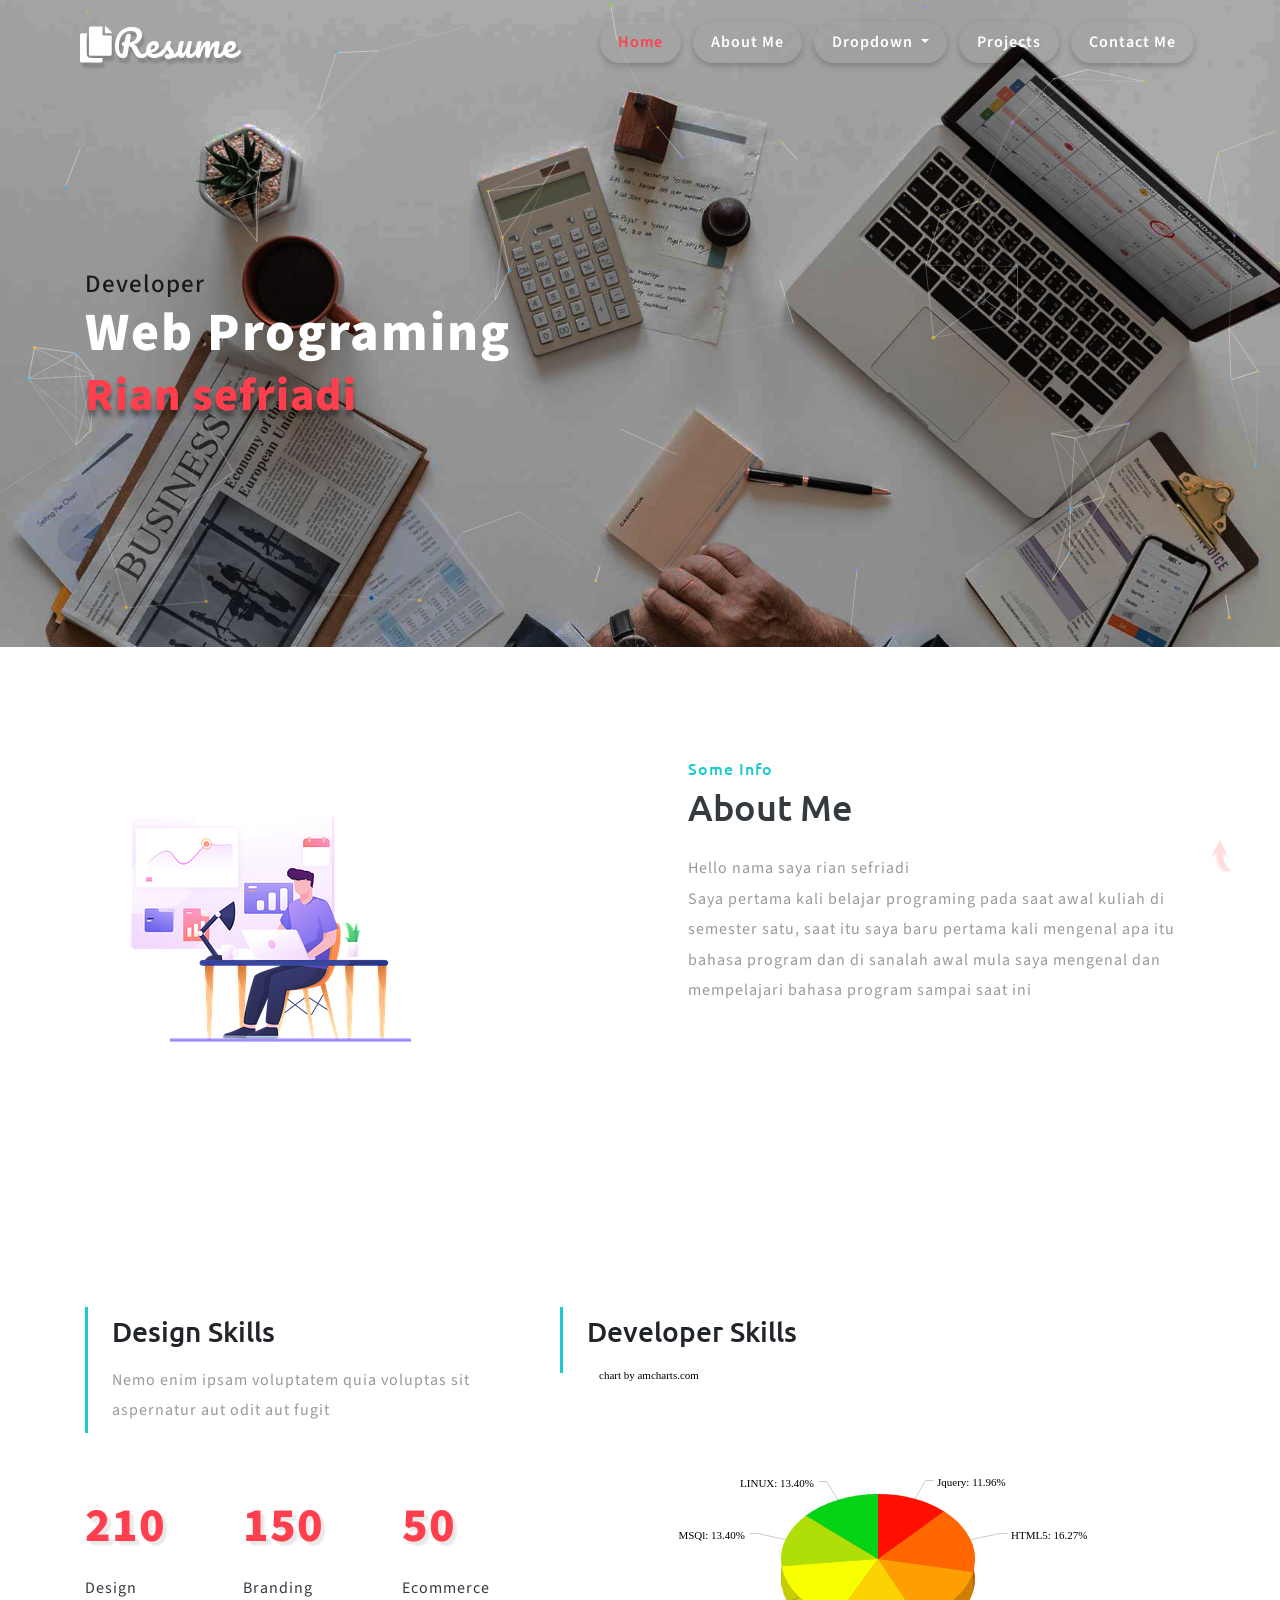
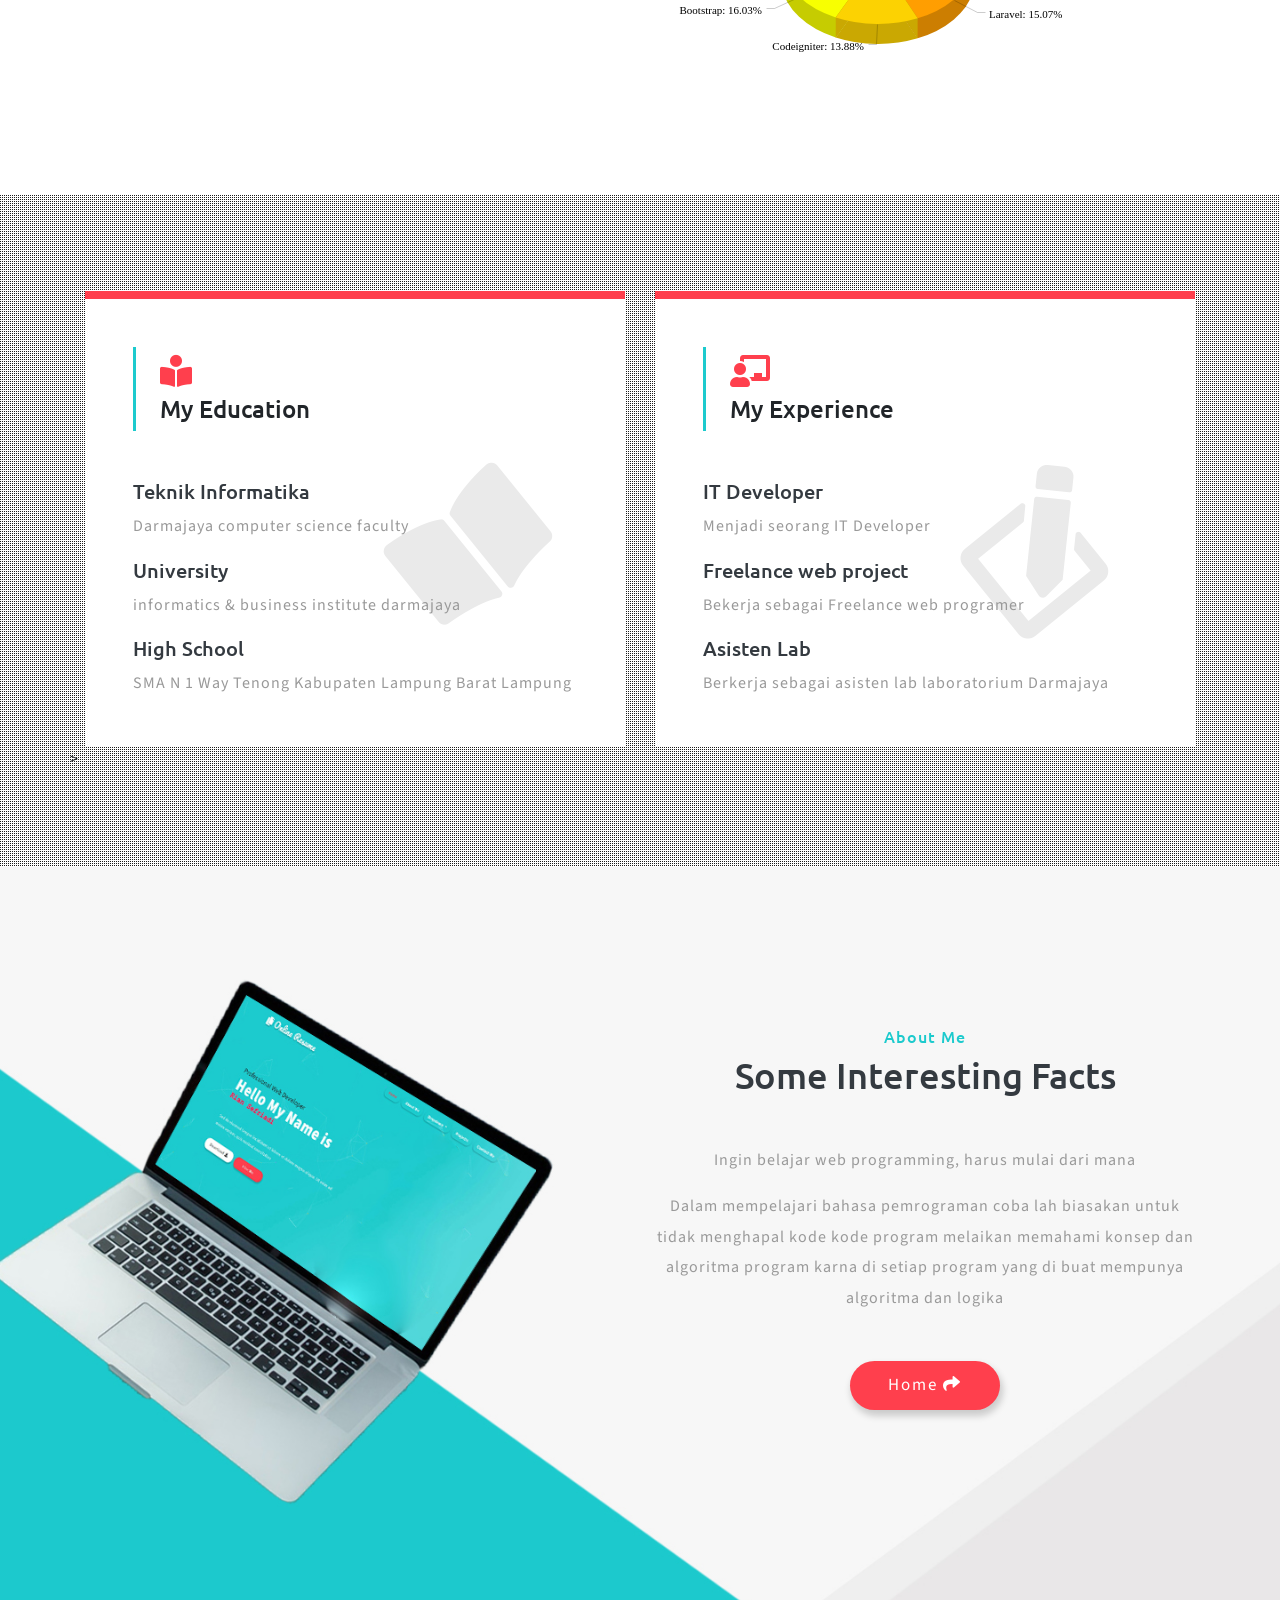
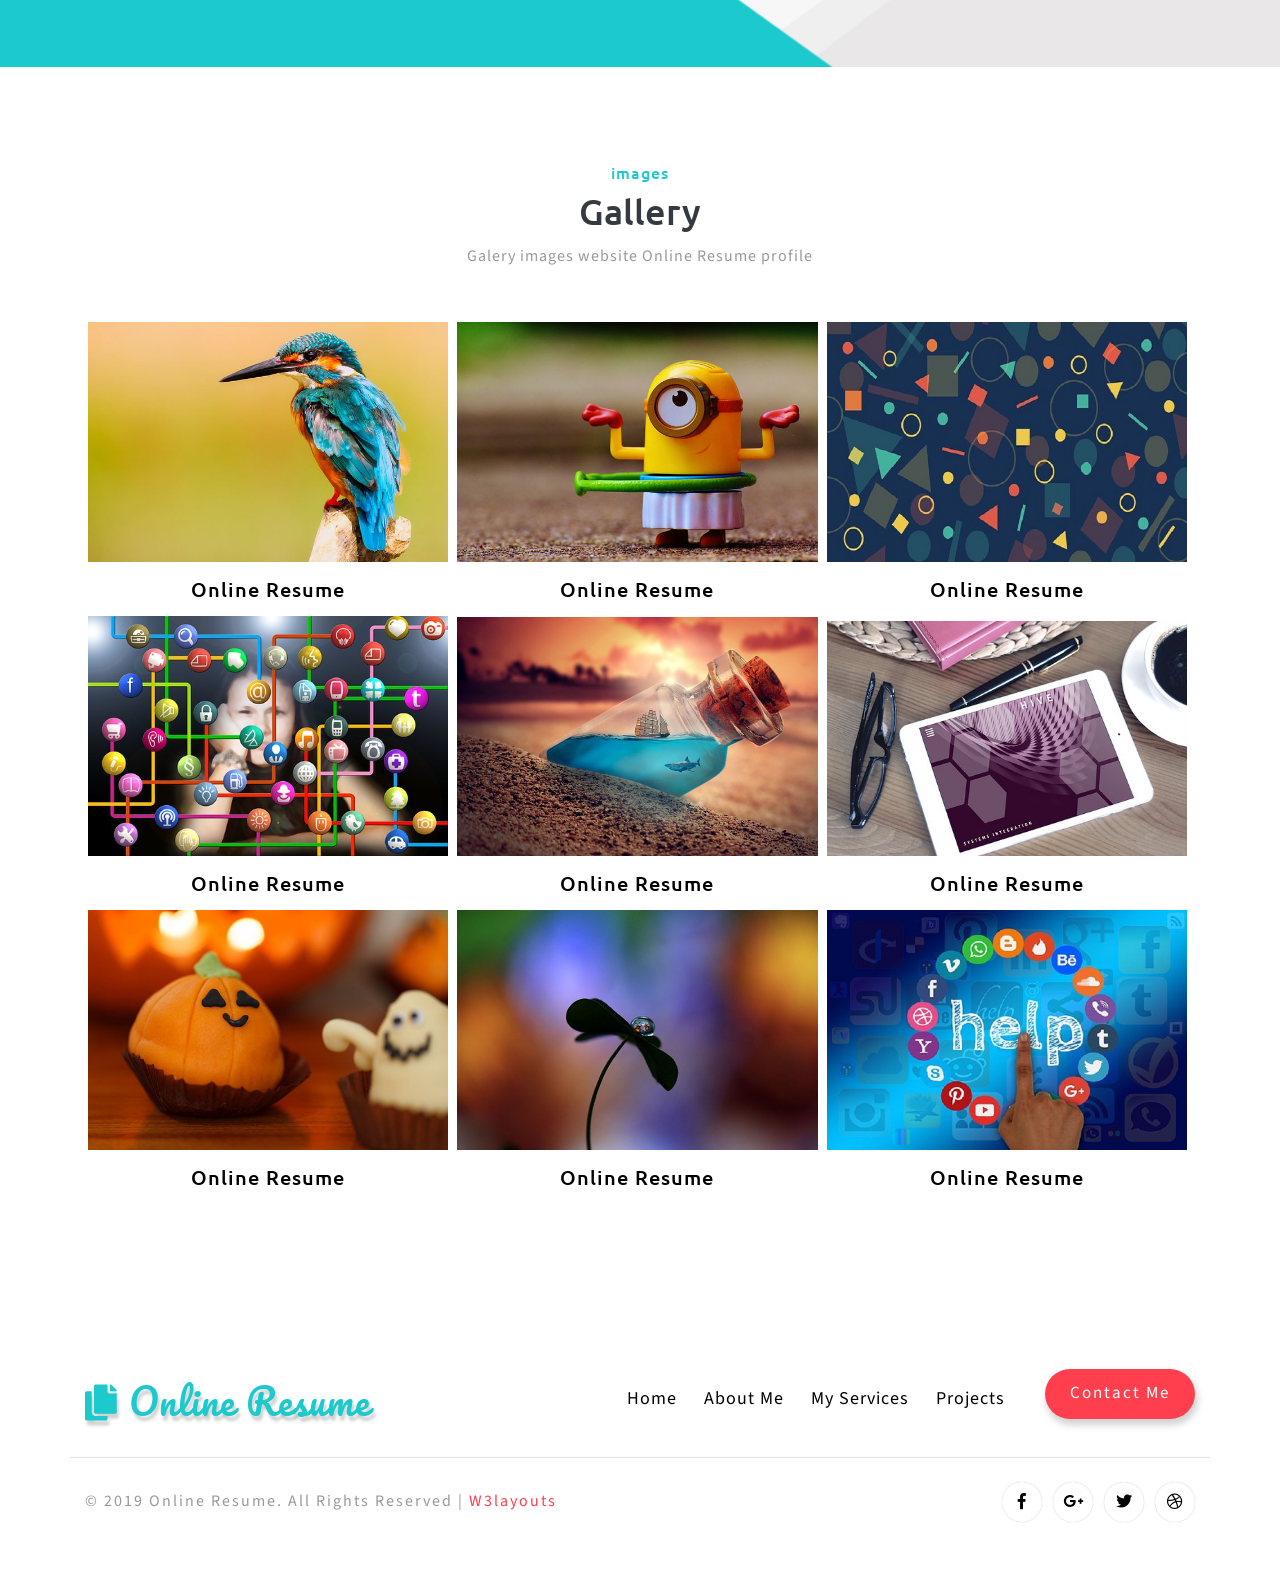
==== index.html @ 1038fcee "Update index.html" ====
<!DOCTYPE html>
<html lang="zxx">

<head>
	<title>Online Resume</title>
	<!-- Meta tag Keywords -->
	<meta name="viewport" content="width=device-width, initial-scale=1">
	<meta charset="UTF-8" />
	<meta name="keywords" content="Online Resume Services Responsive web template, Bootstrap Web Templates, Flat Web Templates, Android Compatible web template, Smartphone Compatible web template, free webdesigns for Nokia, Samsung, LG, SonyEricsson, Motorola web design" />
	<script>
		addEventListener("load", function () {
			setTimeout(hideURLbar, 0);
		}, false);

		function hideURLbar() {
			window.scrollTo(0, 1);
		}
	</script>
	<!-- //Meta tag Keywords -->

	<!-- Custom-Files -->
	<link rel="stylesheet" href="css/bootstrap.css">
	<!-- Bootstrap-Core-CSS -->
	<link rel="stylesheet" href="css/animation-aos.css">
	<link href='css/aos.css' rel='stylesheet prefetch' type="text/css" media="all" />
	<!-- animation css -->
	<link rel="stylesheet" href="css/style.css" type="text/css" media="all" />
	<!-- Style-CSS -->
	<link rel="stylesheet" href="css/all.min.css">
	<!-- Font-Awesome-Icons-CSS -->
	<!-- //Custom-Files -->

	<!-- Web-Fonts -->
	<link href="//fonts.googleapis.com/css?family=Ubuntu:300,300i,400,400i,500,500i,700,700i&amp;subset=cyrillic,cyrillic-ext,greek,greek-ext,latin-ext"
	    rel="stylesheet">
	<link href="//fonts.googleapis.com/css?family=Source+Sans+Pro:200,200i,300,300i,400,400i,600,600i,700,700i,900,900i&amp;subset=cyrillic,cyrillic-ext,greek,greek-ext,latin-ext,vietnamese"
	    rel="stylesheet">
	<link href="//fonts.googleapis.com/css?family=Pacifico&amp;subset=cyrillic,latin-ext,vietnamese" rel="stylesheet">
	<!-- //Web-Fonts -->

</head>

<body>
	<div class="mian-content">
		<!-- header -->
		<header data-aos="fade-down">
			<nav class="navbar navbar-expand-lg navbar-light">
				<div class="logo text-left">
					<h1>
						<a class="navbar-brand" href="index.html"><i class="fas fa-copy"></i>Resume</a>
					</h1>
				</div>
				<button class="navbar-toggler" type="button" data-toggle="collapse" data-target="#navbarSupportedContent"
				    aria-controls="navbarSupportedContent" aria-expanded="false" aria-label="Toggle navigation">
					<span class="navbar-toggler-icon">

					</span>
				</button>
				<div class="collapse navbar-collapse" id="navbarSupportedContent">
					<ul class="navbar-nav ml-lg-auto text-lg-right text-center">
						<li class="nav-item active">
							<a class="nav-link" href="index.html">Home
								<span class="sr-only">(current)</span>
							</a>
						</li>
						<li class="nav-item">
							<a class="nav-link scroll" href="#about">About Me</a>
						</li>
						<li class="nav-item dropdown">
							<a class="nav-link dropdown-toggle" href="#" id="navbarDropdown" role="button" data-toggle="dropdown"
							    aria-haspopup="true" aria-expanded="false">
								Dropdown
							</a>
							<div class="dropdown-menu text-lg-left text-center" aria-labelledby="navbarDropdown">
								<a class="dropdown-item scroll" href="#services">Services</a>
								<a class="dropdown-item scroll" href="#skills" title="">Skills</a>
								<a class="dropdown-item scroll" href="#education" title="">My Education</a>
								<a class="dropdown-item scroll" href="#education" title="">My Experience</a>
								<a class="dropdown-item scroll" href="#clients" title="">Clients</a>
								<a class="dropdown-item scroll" href="#awards" title="">Awards</a>
							</div>
						</li>
						<li class="nav-item">
							<a class="nav-link scroll" href="#projects">Projects</a>
						</li>
						<li class="nav-item">
							<a class="nav-link" href="#">Contact Me</a>
						</li>
					</ul>
				</div>
			</nav>
		</header>
		<!-- //header -->

		<!--  particles  -->
		<div id="particles-js"></div>
		<!-- //particles -->

		<!-- banner -->
		<div class="banner-text">
			<div class="effect-text-w3ls">
				<div class="container">
					<h2>Developer</h2>
					<span class="mytext1 uppercase mt-2">Web Programing </span>
					<span class="mytext2">Rian sefriadi </span>
<!-- 					<p class="para-style text-light mt-xl-4 mt-3">Terimakasih telah berkunjung ke personal website saya Online Resume Web Personal</p> -->
				</div>
			</div>
		</div>
		<!-- //banner -->
	</div>
	<!-- //main -->

	<!-- banner bottom -->
	<section class="bottom-banner-w3layouts py-5" id="about">
		<div class="container py-xl-5 py-lg-3">
			<div class="row py-xl-3 py-lg-3">
				<div class="col-lg-6 feature fea-slider" data-aos="fade-right">
					<img src="images/about.png" class="img-fluid" alt="">
				</div>
				<div class="col-lg-6 feature pl-lg-5 mt-lg-0 mt-5" data-aos="fade-left">
					<h3 class="title-wthree text-dark mb-4">
						<span class="mb-2">Some Info</span>About Me</h3>
					<p>Hello nama saya rian sefriadi
					<br>Saya pertama kali belajar programing pada saat awal kuliah di semester satu, saat itu saya baru pertama kali mengenal apa itu bahasa program dan di sanalah awal mula saya mengenal dan mempelajari bahasa program sampai saat ini</p>
					<div class="button-w3ls">
						<!-- <a href="#" class="btn btn-sm animated-button thar-four">Download <i class="fas fa-book"></i></a> -->
					</div>
				</div>
			</div>
		</div>
	</section>
	<!-- skills -->
	<div class="graph py-5" id="skills">
		<div class="container pt-xl-5 pt-lg-3">
			<div class="row">
				<div class="col-lg-5 some-info-w3ls" data-aos="zoom-out-right">
					<div class="border-styles py-2 pl-4">
						<h3 class="title-style mb-3">Design Skills</h3>
						<p>Nemo enim ipsam voluptatem quia voluptas sit aspernatur aut odit aut fugit</p>
					</div>
					<div class="row mt-xl-5 mt-4">
						<div class="col-4 w3layouts_stats_left w3_counter_grid">
							<p class="counter">1680</p>
							<p class="para-text-w3ls text-dark">Design</p>
						</div>
						<div class="col-4 w3layouts_stats_left w3_counter_grid2">
							<p class="counter">1200</p>
							<p class="para-text-w3ls text-dark">Branding</p>
						</div>
						<div class="col-4 w3layouts_stats_left w3_counter_grid1">
							<p class="counter">400</p>
							<p class="para-text-w3ls text-dark">Ecommerce</p>
						</div>
					</div>
				</div>
				<!-- chart -->
				<div class="col-lg-7 graph-w3ls mt-lg-0 mt-5" data-aos="zoom-out-left">
					<div class="border-styles py-2 pl-4">
						<h3 class="title-style mb-3">Developer Skills</h3>
					</div>
					<div id="chartdiv"></div>
				</div>
				<!-- //chart -->
			</div>
		</div>
	</div>
	<!-- //skills -->

	<!-- education -->
	<div class="info-w3layouts" id="education">
		<div class="w3l-overlay py-5">
			<div class="container py-xl-5 py-lg-3">
				<div class="edu-agile-info">
					<div class="row">
						<div class="col-lg-6" data-aos="fade-up"
						data-aos-duration="3000">
							<div class="grid-flex bg-white p-5">
								<div class="pl-4 title-edu py-2 mb-5">
									<i class="fas fa-book-reader mb-2"></i>
									<h4 class="aboutbtm-head">My Education</h4>
								</div>
								<div class="grids-agiles-one">
									<h5 class="text-dark mb-2">Teknik Informatika</h5>
									<p>Darmajaya computer science faculty</p>
								</div>
								<div class="grids-agiles-one my-3">
									<h5 class="text-dark mb-2">University</h5>
									<p>informatics & business institute darmajaya</p>
								</div>
								<div class="grids-agiles-one">
									<h5 class="text-dark mb-2">High School</h5>
									<p>SMA N 1 Way Tenong Kabupaten Lampung Barat Lampung</p>
								</div>
								<div class="style-book-wthree">
									<i class="fas fa-book-open"></i>
								</div>
							</div>
						</div>
						<div class="col-lg-6 mt-lg-0 mt-5" data-aos="fade-up"
						data-aos-duration="3000">
							<div class="grid-flex bg-white p-5">
								<div class="pl-4 title-edu py-2 mb-5">
									<i class="fas fa-chalkboard-teacher mb-2"></i>
									<h4 class="aboutbtm-head">My Experience</h4>
								</div>
								<div class="grids-agiles-one">
									<h5 class="text-dark mb-2">IT Developer</h5>
									<p>Menjadi seorang IT Developer</p>
								</div>
								<div class="grids-agiles-one my-3">
									<h5 class="text-dark mb-2">Freelance web project</h5>
									<p>Bekerja sebagai Freelance web programer</p>
								</div>
								<div class="grids-agiles-one">
									<h5 class="text-dark mb-2">Asisten Lab</h5>
									<p>Berkerja sebagai asisten lab laboratorium Darmajaya</p>
								</div>
								<div class="style-book-wthree">
									<i class="fas fa-edit"></i>
								</div>
							</div>
						</div>>
					</div>
				</div>
			</div>
		</div>
	</div>
	<!-- //education -->

	<!-- clients -->

	<!-- //clients -->

	<!-- facts -->
	<div class="mobile-trend-agile py-5">
		<div class="container py-xl-5 py-lg-3">
			<div class="row">
				<div class="offset-lg-6 offset-md-5 offset-sm-3"></div>

				<div class="col-lg-6 col-md-7 col-sm-9 what-w3lsmk text-center mt-sm-5 mt-3 pt-lg-3" data-aos="fade-down">
					<!-- heading title -->
					<div class="mb-lg-5 mb-4 text-center">
						<h3 class="title-wthree text-dark mb-2">
							<span class="mb-2">About Me</span>Some Interesting Facts </h3>
					</div>
					<!-- //heading title -->
					<p>Ingin belajar web programming, harus mulai dari mana</p>
					<p class="mt-3">Dalam mempelajari bahasa pemrograman coba lah biasakan untuk tidak menghapal kode kode program melaikan memahami konsep dan algoritma program karna di setiap program yang di buat mempunya algoritma dan logika </p>
					<div class="button-w3ls">
						<a href="#" class="btn btn-sm animated-button thar-four two-buttons">Home <i class="fa fa-share"></i></a>
					</div>
				</div>
			</div>
		</div>
	</div>
	<!-- //facts -->

	<!-- projects -->
	<div class="gallery py-5" id="projects">
		<div class="container py-xl-5 py-lg-3">
			<!-- heading title -->
			<div class="mb-lg-5 mb-4 text-center">
				<h3 class="title-wthree text-dark mb-2">
					<span class="mb-2">images</span>Gallery</h3>
				<p class="sub-tittle-2">Galery images website Online Resume profile </p>
			</div>
			<!-- //heading title -->
			<div class="gallery-grids" >
				<section>
					<ul id="da-thumbs" class="da-thumbs">
						<li data-aos="zoom-in">
							<a href="images/g1.jpg" class="b-link-stripe b-animate-go  thickbox">
								<img src="images/g1.jpg" alt="" class="img-fluid" />
								<div>
									<h5>Online Resume</h5>
									<!-- <p>Sed do eiusmod</p> -->
								</div>
							</a>
						</li>
						<li data-aos="zoom-in">
							<a href="images/g2.jpg" class="b-link-stripe b-animate-go  thickbox">
								<img src="images/g2.jpg" alt="" class="img-fluid" />
								<div>
									<h5>Online Resume</h5>
									<!-- <p>Sed do eiusmod</p> -->
								</div>
							</a>
						</li>
						<li data-aos="zoom-in">
							<a href="images/g3.png" class="b-link-stripe b-animate-go  thickbox">
								<img src="images/g3.jpg" alt="" class="img-fluid" />
								<div>
									<h5>Online Resume</h5>
									<!-- <p>Sed do eiusmod</p> -->
								</div>
							</a>
						</li>
						<li data-aos="zoom-in">
							<a href="images/g8.jpg" class="b-link-stripe b-animate-go  thickbox">
								<img src="images/g9.jpg" alt="" class="img-fluid" />
								<div>
									<h5>Online Resume</h5>
									<!-- <p>Sed do eiusmod</p> -->
								</div>
							</a>
						</li>
						<li data-aos="zoom-in">
							<a href="images/g5.jpg" class="b-link-stripe b-animate-go  thickbox">
								<img src="images/g5.jpg" alt="" class="img-fluid" />
								<div>
									<h5>Online Resume</h5>
									<!-- <p>Sed do eiusmod</p> -->
								</div>
							</a>
						</li>
						<li data-aos="zoom-in">
							<a href="images/g6.jpg" class="b-link-stripe b-animate-go  thickbox">
								<img src="images/g6.jpg" alt="" class="img-fluid" />
								<div>
									<h5>Online Resume</h5>
									<!-- <p>Sed do eiusmod</p> -->
								</div>
							</a>
						</li>
						<li data-aos="zoom-in">
							<a href="images/g7.jpg" class="b-link-stripe b-animate-go  thickbox">
								<img src="images/g7.jpg" alt="" class="img-fluid" />
								<div>
									<h5>Online Resume</h5>
									<!-- <p>Sed do eiusmod</p> -->
								</div>
							</a>
						</li>
						<li data-aos="zoom-in">
							<a href="images/g4.jpg" class="b-link-stripe b-animate-go  thickbox">
								<img src="images/g4.jpg" alt="" class="img-fluid" />
								<div>
									<h5>Online Resume</h5>
									<!-- <p>Sed do eiusmod</p> -->
								</div>
							</a>
						</li>
						<li data-aos="zoom-in">
							<a href="images/g9.jpg" class="b-link-stripe b-animate-go  thickbox">
								<img src="images/g10.jpg" alt="" class="img-fluid" />
								<div>
									<h5>Online Resume</h5>
									<!-- <p>Sed do eiusmod</p> -->
								</div>
							</a>
						</li>
					</ul>
				</section>
			</div>
		</div>
	</div>
	<!--//gallery-->
	<!-- footer -->
	<footer>
		<div class="w3ls-footer-grids py-4">
			<div class="container py-xl-5 py-lg-3">
				<div class="row">
					<div class="col-lg-5 w3l-footer-logo">
						<!-- footer logo -->
						<a class="navbar-brand" href="index.html"><i class="fas fa-copy"></i> Online Resume</a>
						<!-- //footer logo -->
					</div>
					<!-- button -->
					<div class="col-lg-5 w3l-footer text-lg-right text-center mt-3">
						<ul class="list-unstyled footer-nav-wthree">
							<li class="mr-4">
								<a href="index.html" class="active">Home</a>
							</li>
							<li class="mr-4">
								<a class="scroll" href="#about">About Me</a>
							</li>
							<li class="mr-4">
								<a class="scroll" href="#services">My Services</a>
							</li>
							<li>
								<a class=" scroll" href="#projects">Projects</a>
							</li>
						</ul>
					</div>
					<!-- //button -->
					<div class="col-lg-2 mt-lg-0 mt-3">
						<div class="button-w3ls mt-0 text-lg-right text-center">
							<a href="#" class="btn btn-sm animated-button thar-four">Contact Me</a>
						</div>
					</div>
				</div>
				<div class="row border-top mt-4 pt-lg-4 pt-3 text-lg-left text-center">
					<!-- copyright -->
					<p class="col-lg-8 copy-right-grids mt-lg-1">© 2019 Online Resume. All Rights Reserved |
						<a href="https://w3layouts.com/" target="_blank">W3layouts</a>
					</p>
					<!-- //copyright -->
					<!-- social icons -->
					<div class="col-lg-4 w3social-icons text-lg-right text-center mt-lg-0 mt-3">
						<ul>
							<li>
								<a href="#" class="rounded-circle">
									<i class="fab fa-facebook-f"></i>
								</a>
							</li>
							<li class="px-2">
								<a href="#" class="rounded-circle">
									<i class="fab fa-google-plus-g"></i>
								</a>
							</li>
							<li>
								<a href="#" class="rounded-circle">
									<i class="fab fa-twitter"></i>
								</a>
							</li>
							<li class="pl-2">
								<a href="#" class="rounded-circle">
									<i class="fab fa-dribbble"></i>
								</a>
							</li>
						</ul>
					</div>
					<!-- //social icons -->
				</div>
			</div>
		</div>
	</footer>
	<!-- //footer -->


	<!-- Js files -->
	<!-- JavaScript -->
	<script src="js/jquery-2.2.3.min.js"></script>
	<!-- Default-JavaScript-File -->

	<!-- scripts required  for particle effect -->
	<script src='js/particles.min.js'></script>
	<script src="js/particles.js"></script>
	<!-- //scripts required for particle effect -->

	<!-- chart -->
	<script src='js/amcharts.js'></script>
	<script src='js/chart.js'></script>
	<!-- //chart -->
	<!-- //gallery-js -->

	<!-- stats -->
	<script src="js/jquery.waypoints.min.js"></script>
	<script src="js/jquery.countup.js"></script>
	<script>
		$('.counter').countUp();
	</script>
	<!-- //stats -->

	<!-- flexSlider (for testimonials) -->
	<link rel="stylesheet" href="css/flexslider.css" type="text/css" media="screen" property="" />
	<script defer src="js/jquery.flexslider.js"></script>
	<script>
		$(window).load(function () {
			$('.flexslider').flexslider({
				animation: "slide",
				start: function (slider) {
					$('body').removeClass('loading');
				}
			});
		});
	</script>
	<!-- //flexSlider (for testimonials) -->

	<!-- animation js -->
	<script src='js/aos.js'></script>
	<script>
		AOS.init({
            easing: 'ease-out-back',
            duration: 1000
        });

    </script>
	<!-- //animation js -->

	<!-- smooth scrolling -->
	<script src="js/SmoothScroll.min.js"></script>
	<!-- move-top -->
	<script src="js/move-top.js"></script>
	<!-- easing -->
	<script src="js/easing.js"></script>
	<!--  necessary snippets for few javascript files -->
	<script src="js/online-resume.js"></script>

	<script src="js/bootstrap.js"></script>
	<!-- Necessary-JavaScript-File-For-Bootstrap -->

	<!-- gallery -->
	<script src="js/jquery.chocolat.js"></script>
	<link rel="stylesheet" href="css/chocolat.css" type="text/css" media="screen">
	<!-- light-box -->
	<script>
		$(function () {
			$('.gallery a').Chocolat();
		});
	</script>
	<!-- //light-box -->
	<!-- //gallery -->
	<!-- //Js files -->

</body>

</html>
---- css/style.css ----
/*--
Author: W3layouts
Author URL: http://w3layouts.com
License: Creative Commons Attribution 3.0 Unported
License URL: http://creativecommons.org/licenses/by/3.0/
--*/
/* Reset Code */
body {
    padding: 0;
    margin: 0;
    background: #FFF;
    font-family: 'Source Sans Pro', sans-serif;
}

body a {
    transition: 0.5s all;
    -webkit-transition: 0.5s all;
    -moz-transition: 0.5s all;
    -o-transition: 0.5s all;
    -ms-transition: 0.5s all;
    text-decoration: none;
}

body a:hover {
    text-decoration: none;
    transition: 0.5s all;
    -webkit-transition: 0.5s all;
    -moz-transition: 0.5s all;
    -o-transition: 0.5s all;
    -ms-transition: 0.5s all;
}

body a:focus,
a:hover {
    text-decoration: none;
}

input[type="button"],
input[type="submit"] {
    transition: 0.5s all;
    -webkit-transition: 0.5s all;
    -moz-transition: 0.5s all;
    -o-transition: 0.5s all;
    -ms-transition: 0.5s all;
}

input[type="button"]:hover,
input[type="submit"]:hover {
    transition: 0.5s all;
    -webkit-transition: 0.5s all;
    -moz-transition: 0.5s all;
    -o-transition: 0.5s all;
    -ms-transition: 0.5s all;
}

h1,
h2,
h3,
h4,
h5,
h6 {
    margin: 0;
    padding: 0;
    font-family: 'Ubuntu', sans-serif;
}

p {
    margin: 0;
    padding: 0;
    font-size: 16px;
    letter-spacing: 1px;
    line-height: 1.9;
    color: #999;
    font-family: 'Source Sans Pro', sans-serif;
}

ul,
ol {
    margin: 0;
    padding: 0;
}

label {
    margin: 0;
}

a:focus,
a:hover {
    text-decoration: none;
    outline: none
}

/* //Reset Code */
/* bottom-to-top */
#toTop {
    display: none;
    text-decoration: none;
    position: fixed;
    bottom: 24px;
    right: 3%;
    overflow: hidden;
    z-index: 999;
    width: 32px;
    height: 36px;
    border: none;
    text-indent: 100%;
    background: url(../images/move-top.png) no-repeat 0px 0px;
}

#toTopHover {
    width: 32px;
    height: 32px;
    display: block;
    overflow: hidden;
    float: right;
    opacity: 0;
    -moz-opacity: 0;
    filter: alpha(opacity=0);
}

/* //bottom-to-top */
/* header */
.mian-content {
    position: relative;
}

header {
    position: absolute;
    z-index: 999;
    width: 100%;
}

/* logo */
a.navbar-brand {
    font-size: 36px;
    letter-spacing: 1px;
    color: #fff;
    text-shadow: 2px 5px 3px rgba(0, 0, 0, 0.18);
    font-family: 'Pacifico', cursive;
}

.navbar-light .navbar-brand,
.navbar-light .navbar-brand:hover,
.navbar-light .navbar-brand:focus {
    color: #fff;
}

a.navbar-brand img {
    vertical-align: bottom;
}

/* //logo */
/* navigation */
nav.navbar.navbar-expand-lg.navbar-light {
    padding: 1em 10em;
}

li.nav-item {
    margin: 0 6px;
}

.navbar-light .navbar-nav .nav-link {
    padding: 0;
    color: #fff;
    font-size: 16px;
    letter-spacing: 1px;
    font-weight: 600;
    padding: 8px 18px 9px;
    border-radius: 100px;
    box-shadow: 0px 3px 6px 0px rgba(0, 0, 0, 0.21);
}

.navbar-light .navbar-nav .show>.nav-link,
.navbar-light .navbar-nav .active>.nav-link,
.navbar-light .navbar-nav .nav-link.show,
.navbar-light .navbar-nav .nav-link.active,
.navbar-light .navbar-nav .nav-link:hover,
.navbar-light .navbar-nav .nav-link:focus {
    color: #ff3f4d;
}

/* //navigation */
/* //header */
/* banner */
.mian-content {
    background: url(../images/1.jpg) no-repeat top;
    background-size: cover;
    -webkit-background-size: cover;
    -o-background-size: cover;
    -moz-background-size: cover;
    -ms-background-size: cover;
    min-height: 50vw;
    position: relative;
}

/* particles */
#particles-js {
    width: 100%;
    height: 100%;
}

/* //particles */
/* banner text effect */
.effect-text-w3ls {
    position: absolute;
    top: 54%;
    left: 46%;
    transform: translate(-50%, -50%);
    width: 100%;
}

.effect-text-w3ls span {
    display: block;
}

.mytext1 {
    color: #fff;
    font-size: 70px;
    font-weight: 800;
    letter-spacing: 2px;
    position: relative;
    animation: text 3s 1;
    line-height: 1;
}

.mytext2 {
    font-size: 50px;
    color: #ff3f4d;
    letter-spacing: 1px;
    font-weight: 800;
    text-shadow: 0px 6px 5px rgba(0, 0, 0, 0.44);
}

@keyframes text {
    0% {
        color: #fff;
    }

    30% {
        letter-spacing: 25px;
    }

    85% {
        letter-spacing: 8px;
    }
}

/* //banner text effect */
/* animation effect text */
.effect-text-w3ls h2 {
    color: #191919;
    font-size: 29px;
    white-space: nowrap;
    overflow: hidden;
    letter-spacing: 1px;
    width: 100%;
    animation: animtext 10s steps(80, end);
    transition: all cubic-bezier(0.1, 0.7, 1.0, 0.1);
    font-family: 'Source Sans Pro', sans-serif;
}

@keyframes animtext {
    from {
        width: 0;
        transition: all 2s ease-in-out;
    }
}

/* //animation effect text */
p.para-style {
    font-size: 18px;
    max-width: 700px;
}

/* button effect */
.button-w3ls {
    margin-top: 3em;
}

a.animated-button {
    color: #fff;
    cursor: pointer;
    padding: 12px 0;
    letter-spacing: 2px;
    outline: none;
    width: 170px;
    background: #fff;
    color: #000;
    font-size: 17px;
    border-radius: 100px;
    outline: none;
    display: inline-block;
    box-shadow: 2px 5px 7px 1px rgba(0, 0, 0, 0.18);
    position: relative;
    border: none;
    transition: all 0.4s cubic-bezier(0.42, 0, 0.58, 1);
}

a.animated-button:hover {
    background-color: transparent;
    /* text-shadow: nthree; */
    color: #fff !important;
}

a.animated-button::before {
    display: block;
    position: absolute;
    top: 0px;
    right: 0px;
    height: 100%;
    width: 0px;
    z-index: -1;
    border-radius: 100px;
    content: '';
    background: #ff3f4d;
    transition: all 0.4s cubic-bezier(0.42, 0, 0.58, 1);
}

a.animated-button.thar-three:hover:before {
    left: 0%;
    right: auto;
    width: 100%;
}

/* thar four */
a.animated-button.thar-four:hover:before {
    right: 0%;
    left: auto;
    width: 100%;
}

a.animated-button.thar-four:hover {
    background-color: transparent;
    /* text-shadow: nfour; */
}

a.animated-button.thar-four {
    background: #ff3f4d;
    color: #fff;
}

a.animated-button.thar-four:before {
    background: #343a40;
}
a.animated-button.thar-four.two-buttons:hover {
    background: #1ccacd;
}
/* //banner */
/* banner bottom */
h3.title-wthree span {
    display: block;
    font-size: 16px;
    color: #1ccacd;
    letter-spacing: 1px;
}

/* //banner bottom */
/* services */
.why-choose-agile {
    background: url(../images/service.jpg) no-repeat center;
    background-size: cover;
    -webkit-background-size: cover;
    -o-background-size: cover;
    -moz-background-size: cover;
    -ms-background-size: cover;
    min-height: 800px;
}

h3.title-wthree {
    font-size: 36px;
}

.wthree_features_grid.text-center {
    box-shadow: 1px 1px 10px 1px rgba(0, 0, 0, 0.14);
    border-radius: 50%;
    background: #fff;
}

.why-choose-agile,
.wthree_features_grid,
.wthree_features_grid i {
    -webkit-transition: 0.5s all;
    -moz-transition: 0.5s all;
    -o-transition: 0.5s all;
    -ms-transition: 0.5s all;
    transition: 0.5s all;
}

.wthree_features_grid i {
    font-size: 30px;
    color: #ff3f4d;
    line-height: 1.4;
}

.agile-why-text h4 {
    letter-spacing: 1px;
    font-size: 28px;
}

.agile-why-text p,
p.sub-tittle {
    color: #eee;
}

.wthree_agile_us:hover .wthree_features_grid i {
    color: #000;
    -webkit-transition: 0.5s all;
    -moz-transition: 0.5s all;
    -o-transition: 0.5s all;
    -ms-transition: 0.5s all;
    transition: 0.5s all;
}

/* //services */
/* skills */
/* chart */
#chartdiv {
    margin: -.5em auto;
    text-align: center;
    width: 90%;
    height: 390px
}

/* //chart */
.border-styles,
.title-edu {
    border-left: 3px solid #1ccacd;
}

p.counter {
    color: #ff3f4d;
    font-size: 3em;
    font-weight: 800;
    text-shadow: 4px 4px 2px rgba(0, 0, 0, 0.09);
}

/* //skills */
/*-- clients --*/
.w3_testimonials_grid h4 {
    font-size: 17px;
    line-height: 1.8;
    letter-spacing: 1px;
}

.w3_testimonials_grid h5 {
    color: #000;
    font-size: 22px;
    letter-spacing: 1px;
}

.w3_testimonials_grid p {
    font-size: 14px;
}

.w3_testimonials_grid h4 i {
    font-size: 20px;
}

/*-- //clients --*/
/* facts */
.mobile-trend-agile {
    background: url(../images/bg1.jpg) no-repeat center;
    background-size: cover;
    -webkit-background-size: cover;
    -o-background-size: cover;
    -moz-background-size: cover;
    -ms-background-size: cover;
    min-height: 800px;
}

/* //facts */
/* projects */
.da-thumbs {
    list-style: none;
    position: relative;
    margin: 0;
    padding: 0;
}

.da-thumbs li {
    padding: 3px;
    position: relative;
    width: 33%;
    text-align: center;
    display: inline-block;
}

.da-thumbs li a,
.da-thumbs li a img {
    display: block;
    position: relative;
    width: 100%;
}

.da-thumbs li a {
    overflow: hidden;
}

.da-thumbs li a {
    transition: 0.5s all;
    -webkit-transition: 0.5s all;
    -o-transition: 0.5s all;
    -ms-transition: 0.5s all;
    -moz-transition: 0.5s all;
}

.da-thumbs li a:hover img {
    opacity: 0.5;
    transition: 0.5s all;
    -webkit-transition: 0.5s all;
    -o-transition: 0.5s all;
    -ms-transition: 0.5s all;
    -moz-transition: 0.5s all;
}

.da-thumbs li a div h5 {
    color: #000;
    font-size: 20px;
    letter-spacing: 1px;
    margin: 15px 0 5px;
}

.da-thumbs li a div p {
    margin-bottom: 1em;
}

/* //projects */
/* footer */
.w3l-footer-logo a {
    color: #1ccacd;
}

/* copyright */
p.copy-right-grids {
    font-size: 16px;
    letter-spacing: 2px;
}

p.copy-right-grids a {
    color: #ff3f4d;
}

/* //copyright */
/* social-icons */
.w3social-icons ul li {
    display: inline-block;
}

.w3social-icons ul li a {
    color: #000;
    font-size: 16px;
    display: block;
    -webkit-box-shadow: 0px 0px 1px 0px #fff;
    -moz-box-shadow: 0px 0px 1px 0px #fff;
    box-shadow: 0px 0px 1px 0px rgba(19, 18, 18, 0.33);
    width: 40px;
    height: 40px;
    text-align: center;
    line-height: 2.5;
}

.w3social-icons ul li a:hover {
    color: #1ccacd;
    -webkit-box-shadow: 0px 0px 13px 2px #1ccacd;
    -moz-box-shadow: 0px 0px 13px 2px #1ccacd;
    box-shadow: 0px 0px 13px 2px #1ccacd;
}

/* //social-icons */
/* footer nav */
ul.footer-nav-wthree li {
    display: inline-block;
}

ul.footer-nav-wthree li a {
    color: #000;
    letter-spacing: 1px;
    font-size: 18px;
}

/* //footer nav */
/* education */
.info-w3layouts {
    background: url(../images/bg4.jpg) no-repeat bottom;
    background-size: cover;
    -webkit-background-size: cover;
    -moz-background-size: cover;
    -o-background-size: cover;
    -ms-background-size: cover;
    background-attachment: fixed;
}

.w3l-overlay {
    background: url(../images/overlay.png) repeat;
}

.title-edu i,
.w3_agileits_services_grid i {
    color: #ff3f4d;
    font-size: 2em;
}

.grid-flex {
    border-top: 8px solid #ff3f4d;
    position: relative;
    z-index: 0;
}

.style-book-wthree {
    position: absolute;
    bottom: 30%;
    right: 15%;
    transform: rotate(-39deg);
    z-index: -1;
}

.style-book-wthree i {
    font-size: 8em;
    color: #eaeaea;
}

/* //education */
/* awards */
.awards-w3ls {
    background: url(../images/bg5.jpg) no-repeat bottom;
    background-size: cover;
    -webkit-background-size: cover;
    -moz-background-size: cover;
    -o-background-size: cover;
    -ms-background-size: cover;
    min-height: 50vw;
}

.w3_agileits_services_grid {
    box-shadow: 0 0 18px rgba(0, 0, 0, 0.18);
}

/* //awards */
/* inner page */
/* contact */
.mian-content-2 {
    background: url(../images/1.jpg) no-repeat 0px -96px;
    background-size: cover;
    -webkit-background-size: cover;
    -o-background-size: cover;
    -ms-background-size: cover;
    -moz-background-size: cover;
    min-height: 340px;
}

h2.font-w3ls-style {
    padding-top: 0.2%;
    padding-left: 10em;
    font-family: 'Pacifico', cursive;
    font-size: 44px;
    letter-spacing: 1px;
    transform: rotate(-24deg);
}

/* contact form */
.main_grid_contact {
    background: #f7f7f7;
    padding: 6em;
}

.main_grid_contact label {
    color: #000;
    letter-spacing: 1px;
    font-size: 1.2em;
}

.main_grid_contact input[type="text"],
.main_grid_contact input[type="email"],
.main_grid_contact textarea {
    outline: none;
    padding: 15px 15px;
    font-size: 14px;
    color: #777;
    background: #fff;
    width: 100%;
    letter-spacing: 1px;
    border: 1px solid #ebeeef;
    border-radius: 0px;
}

.main_grid_contact textarea {
    min-height: 12em;
    resize: none;
}

.main_grid_contact .input-group1 input[type="submit"] {
    outline: none;
    padding: 16px 0;
    font-size: 16px;
    margin-top: 2em;
    color: #fff;
    background: #1ccacd;
    border: none;
    letter-spacing: 2px;
    text-transform: uppercase;
    -webkit-transition: 0.5s all;
    -moz-transition: 0.5s all;
    -o-transition: 0.5s all;
    -ms-transition: 0.5s all;
    transition: 0.5s all;
    font-weight: 600;
    cursor: pointer;
    border-radius: 0px;
}

.main_grid_contact .input-group1 input[type="submit"]:hover {
    background: #343a40;
}

/* //contact form */
/* map */
.map {
    padding: 0;
}

.map iframe {
    border: none;
    width: 100%;
    height: 100%;
}

/* //map */
/* contact address */
.address-grid i {
    font-size: 1.5em;
    color: #fff;
    background: #1b1e21;
    border-radius: 50%;
    width: 65px;
    height: 65px;
    line-height: 2.5em;
}

.address-right h6 {
    font-size: 1.2em;
    color: #3f4142;
    text-shadow: 0 1px 2px rgba(0, 0, 0, 0.07);
}

.address-right p,
.address-right p a {
    color: #7c848c;
}

.main_grid_contact h4 {
    font-size: 2em;
    color: #464646;
    text-shadow: 0 1px 2px rgba(18, 18, 19, 0.13);
}

/* //contact address */
/* //contact */
/* //inner page */
/* responsive */
@media(max-width: 1680px) {
    h2.font-w3ls-style {
        padding-top: 3.2%;
    }
}

@media(max-width: 1600px) {
    h2.font-w3ls-style {
        padding-top: 4.2%;
    }
}

@media(max-width: 1440px) {
    .mytext1 {
        font-size: 60px;
    }

    .effect-text-w3ls h2 {
        font-size: 25px;
    }

    .mytext2 {
        font-size: 46px
    }

    p.para-style {
        font-size: 17px;
    }

    .effect-text-w3ls {
        left: 50%;
    }

    a.animated-button {
        width: 150px;
    }

    h2.font-w3ls-style {
        padding-top: 5.2%;
        padding-left: 8em;
    }
}

@media(max-width: 1366px) {
    .mytext1 {
        font-size: 54px;
    }

    h2.font-w3ls-style {
        padding-top: 3.2%;
        padding-left: 7em;
        font-size: 40px;
    }

    .mian-content-2 {
        min-height: 310px;
    }
}

@media(max-width: 1280px) {
    nav.navbar.navbar-expand-lg.navbar-light {
        padding: 1em 5em;
    }

    .main_grid_contact {
        padding: 3em;
    }
}

@media(max-width: 1080px) {
    nav.navbar.navbar-expand-lg.navbar-light {
        padding: 1em 4em;
    }

    a.navbar-brand {
        font-size: 34px;
        letter-spacing: 0px;
    }

    .navbar-light .navbar-nav .nav-link {
        font-size: 16px;
    }

    .effect-text-w3ls h2 {
        font-size: 23px;
    }

    .mytext1 {
        font-size: 48px;
    }

    .mytext2 {
        font-size: 38px;
    }

    .mian-content {
        min-height: 56vw;
    }

    .effect-text-w3ls {
        top: 58%;
    }

    .services-agile-1 {
        padding-left: 0;
        padding-right: .5em;
    }

    .agile-why-text h4 {
        letter-spacing: 0px;
        font-size: 26px;
    }

    .wthree_features_grid i {
        line-height: 1;
    }

    .style-book-wthree i {
        font-size: 6em;
    }

    .w3_testimonials_grid h4 {
        font-size: 16px;
    }

    ul.footer-nav-wthree li a {
        font-size: 17px;
    }

    h2.font-w3ls-style {
        padding-top: 7.2%;
        padding-left: 6em;
        font-size: 36px;
    }

    .mian-content-2 {
        background-position: 0px -33px;
    }

    .main_grid_contact h4 {
        font-size: 1.8em;
    }
}

@media(max-width: 1050px) {}

@media(max-width: 1024px) {
    nav.navbar.navbar-expand-lg.navbar-light {
        padding: 1em 2em;
    }

    .mian-content {
        min-height: 60vw;
    }
}

@media(max-width: 991px) {
    div#navbarSupportedContent {
        background: rgba(0, 0, 0, 0.91);
        padding: 1.5em;
    }

    li.nav-item {
        margin: 10px 0;
    }

    .navbar-light .navbar-nav .nav-link {
        font-weight: normal;
        padding: 0;
    }

    .navbar-light .navbar-toggler {
        border-color: #fff;
        border-radius: 0px;
        background: #fff;
    }

    .effect-text-w3ls {
        top: 56%;
        left: 46%;
    }

    @keyframes text {
        0% {
            color: #fff;
        }

        30% {
            letter-spacing: 20px;
        }

        85% {
            letter-spacing: 8px;
        }
    }

    .wthree_features_grid i {
        line-height: 1.8;
    }

    .mobile-trend-agile {
        min-height: 690px;
    }

    .map iframe {
        height: 340px;
    }
}

@media(max-width: 900px) {
    h3.title-wthree {
        font-size: 32px;
    }

    h3.title-wthree span {
        font-size: 14px;
    }

    .mian-content-2 {
        min-height: 260px;
    }

    h2.font-w3ls-style {
        font-size: 31px;
    }
}

@media(max-width: 800px) {
    .mian-content {
        min-height: 66vw;
    }

    a.navbar-brand {
        font-size: 32px;
    }

    .effect-text-w3ls h2 {
        font-size: 21px;
    }

    .mytext1 {
        font-size: 44px;
    }

    .mytext2 {
        font-size: 36px;
    }

    p.para-style {
        font-size: 15px;
    }

    .effect-text-w3ls {
        top: 58%;
        left: 50%;
    }

    a.animated-button {
        width: 140px;
        font-size: 15px;
    }

    .button-w3ls {
        margin-top: 2em;
    }

    p {
        font-size: 15px;
    }

    .mobile-trend-agile {
        min-height: 580px;
    }

    h2.font-w3ls-style {
        padding-top: 10.2%;
    }

    .mian-content-2 {
        min-height: 230px;
    }
}

@media(max-width: 768px) {}

@media(max-width: 736px) {
    .effect-text-w3ls h2 {
        font-size: 20px;
    }

    .mytext1 {
        font-size: 38px;
    }

    .mytext2 {
        font-size: 32px;
    }

    .effect-text-w3ls {
        top: 57%;
        left: 43%;
    }

    @keyframes text {
        0% {
            color: #fff;
        }

        30% {
            letter-spacing: 10px;
        }

        85% {
            letter-spacing: 6px;
        }
    }

    .wthree_features_grid i {
        line-height: 1;
        font-size: 28px;
    }

    .agile-why-text h4 {
        letter-spacing: 1px;
        font-size: 25px;
    }

    p.counter {
        font-size: 2.8em;
    }

    #chartdiv {
        height: 330px;
    }

    .da-thumbs li {
        width: 49.6%;
    }

    .da-thumbs li a div h5 {
        font-size: 19px;
    }

    p.copy-right-grids {
        font-size: 15px;
    }
}

@media(max-width: 667px) {
    h2.font-w3ls-style {
        padding-top: 12.2%;
        padding-left: 4em;
    }
}

@media(max-width: 640px) {
    .effect-text-w3ls {
        top: 57%;
        left: 46%;
    }

    #chartdiv {
        height: 290px;
    }

    h3.title-wthree {
        font-size: 30px;
    }
}

@media(max-width: 600px) {
    .mian-content {
        min-height: 470px;
        background-position: right;
    }

    .effect-text-w3ls {
        left: 50%;
    }

    .mian-content-2 {
        background-position: 0px -1px;
    }

    h2.font-w3ls-style {
        padding-top: 13.2%;
        padding-left: 4em;
        font-size: 28px;
    }
}

@media(max-width: 568px) {
    .services-agile-1 {
        padding: 0 4em;
    }

    .wthree_features_grid i {
        line-height: 1.4;
    }

    p.counter {
        font-size: 2.5em;
    }

    .mobile-trend-agile {
        min-height: 488px;
    }

    h2.font-w3ls-style {
        padding-top: 13.2%;
        padding-left: 3em;
        font-size: 27px;
    }

    .mian-content-2 {
        min-height: 210px;
    }
}

@media(max-width: 480px) {
    a.navbar-brand {
        font-size: 28px;
    }

    button.navbar-toggler {
        padding: 2px 8px;
    }

    nav.navbar.navbar-expand-lg.navbar-light {
        padding: .5em 1em;
    }

    .effect-text-w3ls h2 {
        font-size: 18px;
    }

    .mytext1 {
        font-size: 34px;
    }

    .mytext2 {
        font-size: 28px;
    }

    p.para-style {
        font-size: 14px;
    }

    a.animated-button {
        width: 128px;
        font-size: 15px;
        padding: 11px 0;
        letter-spacing: 1px;
    }

    .mian-content {
        min-height: 408px;
    }

    .services-agile-1 {
        padding: 0 3em;
    }

    #chartdiv {
        height: 250px;
    }

    h2.font-w3ls-style {
        padding-top: 9.2%;
        padding-left: 0em;
        font-size: 26px;
    }

    .mian-content-2 {
        min-height: 190px;
    }
}

@media(max-width: 440px) {
    p.copy-right-grids {
        font-size: 14px;
    }

    ul.footer-nav-wthree li a {
        font-size: 16px;
    }

    .da-thumbs li {
        width: 100%;
    }

    p.counter {
        font-size: 2.3em;
    }

    h3.title-style {
        font-size: 25px;
    }

    .services-agile-1 {
        padding: 0 2em;
    }

    .mian-content {
        min-height: 430px;
    }

    @keyframes text {
        0% {
            color: #fff;
        }

        30% {
            letter-spacing: 8px;
        }

        85% {
            letter-spacing: 4px;
        }
    }

    h2.font-w3ls-style {
        padding-top: 11.2%;
        padding-left: 0em;
        font-size: 23px;
    }

    .map iframe {
        height: 300px;
    }

    .main_grid_contact {
        padding: 2em;
    }

    .main_grid_contact label {
        font-size: 1em;
    }

    .main_grid_contact input[type="text"],
    .main_grid_contact input[type="email"],
    .main_grid_contact textarea {
        padding: 12px 15px;
    }

    .main_grid_contact .input-group1 input[type="submit"] {
        padding: 14px 0;
        font-size: 15px;
    }
}

@media(max-width: 414px) {
    .services-agile-1 {
        padding: 0 1em;
    }

    @keyframes text {
        0% {
            color: #fff;
        }

        30% {
            letter-spacing: 6px;
        }

        85% {
            letter-spacing: 4px;
        }
    }

    #chartdiv {
        height: 200px;
    }

    .grid-flex {
        padding: 2em !important;
    }

    .title-edu i,
    .w3_agileits_services_grid i {
        font-size: 1.5em;
    }

    .title-edu {
        margin-bottom: 2em !important;
    }

    .style-book-wthree i {
        font-size: 5em;
    }

    .w3_testimonials_grid h4 {
        font-size: 15px;
    }

    .mobile-trend-agile {
        min-height: 526px;
    }
}

@media(max-width: 384px) {
    .grids-agiles-one h5 {
        font-size: 19px;
    }

    .w3_testimonials_grid h5 {
        font-size: 19px;
    }

    h3.title-wthree {
        font-size: 26px;
    }

    @keyframes text {
        0% {
            color: #fff;
        }

        30% {
            letter-spacing: 4px;
        }

        85% {
            letter-spacing: 2px;
        }
    }

    .wthree_features_grid i {
        line-height: 1;
    }

    #chartdiv {
        height: 170px;
    }

    ul.footer-nav-wthree li {
        margin-right: 14px !important;
    }

    ul.footer-nav-wthree li a {
        font-size: 15px;
    }

    h2.font-w3ls-style {
        padding-top: 11.2%;
        padding-left: 0em;
        font-size: 21px;
    }

    .mian-content-2 {
        min-height: 166px;
    }
}

@media(max-width: 375px) {
    .grids-agiles-one h5 {
        font-size: 18px;
    }

    .w3_testimonials_grid h4 {
        font-size: 14px;
    }

    p {
        font-size: 14px;
    }

    p.copy-right-grids {
        letter-spacing: 1px;
    }
}

@media(max-width: 320px) {
    a.navbar-brand {
        font-size: 26px;
    }

    button.navbar-toggler {
        padding: 1px 6px;
    }

    .effect-text-w3ls h2 {
        font-size: 16px;
    }

    .mytext1 {
        font-size: 30px;
        letter-spacing: 1px;
    }

    .mytext2 {
        font-size: 26px;
    }

    p.para-style {
        font-size: 13px;
        margin-top: .5em !important;
    }

    a.animated-button {
        width: 118px;
        font-size: 14px;
        padding: 10px 0;
    }

    .button-w3ls {
        margin-top: 1.2em;
    }

    .mian-content {
        min-height: 378px;
    }

    .agile-why-text h4 {
        letter-spacing: 1px;
        font-size: 22px;
    }

    .col-lg-3.col-sm-2.col-3.pr-lg-2 {
        padding: 0 .5em;
    }

    p.counter {
        font-size: 2em;
    }

    .grids-agiles-one h5 {
        font-size: 16px;
    }

    .grid-flex {
        padding: 1.5em 1em !important;
    }

    .right-text-agiles {
        padding: 0;
    }

    h3.title-wthree {
        font-size: 24px;
    }

    .mobile-trend-agile {
        min-height: 460px;
    }

    .w3social-icons ul li a {
        font-size: 15px;
        width: 35px;
        height: 35px;
    }

    @keyframes text {
        0% {
            color: #fff;
        }

        30% {
            letter-spacing: 2px;
        }

        85% {
            letter-spacing: 1px;
        }
    }

    .main_grid_contact textarea {
        min-height: 9em;
    }

    .main_grid_contact .input-group1 input[type="submit"] {
        padding: 12px 0;
    }

    .main_grid_contact h4 {
        font-size: 1.5em;
    }

    .address-grid i {
        font-size: 1.2em;
        width: 60px;
        height: 60px;
        line-height: 3.2em;
    }

    .address-left {
        padding: 0;
    }

    .mian-content-2 {
        min-height: 140px;
    }

    h2.font-w3ls-style {
        padding-top: 13%;
        padding-left: 0em;
        font-size: 16px;
    }

    .main_grid_contact {
        padding: 2em 1em;
    }
}

/* //responsive */
---- css/all.min.css ----
/*!
 * Font Awesome Free 5.3.1 by @fontawesome - https://fontawesome.com
 * License - https://fontawesome.com/license/free (Icons: CC BY 4.0, Fonts: SIL OFL 1.1, Code: MIT License)
 */
.fa,.fab,.fal,.far,.fas{-moz-osx-font-smoothing:grayscale;-webkit-font-smoothing:antialiased;display:inline-block;font-style:normal;font-variant:normal;text-rendering:auto;line-height:1}.fa-lg{font-size:1.33333em;line-height:.75em;vertical-align:-.0667em}.fa-xs{font-size:.75em}.fa-sm{font-size:.875em}.fa-1x{font-size:1em}.fa-2x{font-size:2em}.fa-3x{font-size:3em}.fa-4x{font-size:4em}.fa-5x{font-size:5em}.fa-6x{font-size:6em}.fa-7x{font-size:7em}.fa-8x{font-size:8em}.fa-9x{font-size:9em}.fa-10x{font-size:10em}.fa-fw{text-align:center;width:1.25em}.fa-ul{list-style-type:none;margin-left:2.5em;padding-left:0}.fa-ul>li{position:relative}.fa-li{left:-2em;position:absolute;text-align:center;width:2em;line-height:inherit}.fa-border{border:.08em solid #eee;border-radius:.1em;padding:.2em .25em .15em}.fa-pull-left{float:left}.fa-pull-right{float:right}.fa.fa-pull-left,.fab.fa-pull-left,.fal.fa-pull-left,.far.fa-pull-left,.fas.fa-pull-left{margin-right:.3em}.fa.fa-pull-right,.fab.fa-pull-right,.fal.fa-pull-right,.far.fa-pull-right,.fas.fa-pull-right{margin-left:.3em}.fa-spin{animation:fa-spin 2s infinite linear}.fa-pulse{animation:fa-spin 1s infinite steps(8)}@keyframes fa-spin{0%{transform:rotate(0deg)}to{transform:rotate(1turn)}}.fa-rotate-90{-ms-filter:"progid:DXImageTransform.Microsoft.BasicImage(rotation=1)";transform:rotate(90deg)}.fa-rotate-180{-ms-filter:"progid:DXImageTransform.Microsoft.BasicImage(rotation=2)";transform:rotate(180deg)}.fa-rotate-270{-ms-filter:"progid:DXImageTransform.Microsoft.BasicImage(rotation=3)";transform:rotate(270deg)}.fa-flip-horizontal{-ms-filter:"progid:DXImageTransform.Microsoft.BasicImage(rotation=0, mirror=1)";transform:scaleX(-1)}.fa-flip-vertical{transform:scaleY(-1)}.fa-flip-horizontal.fa-flip-vertical,.fa-flip-vertical{-ms-filter:"progid:DXImageTransform.Microsoft.BasicImage(rotation=2, mirror=1)"}.fa-flip-horizontal.fa-flip-vertical{transform:scale(-1)}:root .fa-flip-horizontal,:root .fa-flip-vertical,:root .fa-rotate-90,:root .fa-rotate-180,:root .fa-rotate-270{-webkit-filter:none;filter:none}.fa-stack{display:inline-block;height:2em;line-height:2em;position:relative;vertical-align:middle;width:2em}.fa-stack-1x,.fa-stack-2x{left:0;position:absolute;text-align:center;width:100%}.fa-stack-1x{line-height:inherit}.fa-stack-2x{font-size:2em}.fa-inverse{color:#fff}.fa-500px:before{content:"\f26e"}.fa-accessible-icon:before{content:"\f368"}.fa-accusoft:before{content:"\f369"}.fa-ad:before{content:"\f641"}.fa-address-book:before{content:"\f2b9"}.fa-address-card:before{content:"\f2bb"}.fa-adjust:before{content:"\f042"}.fa-adn:before{content:"\f170"}.fa-adversal:before{content:"\f36a"}.fa-affiliatetheme:before{content:"\f36b"}.fa-air-freshener:before{content:"\f5d0"}.fa-algolia:before{content:"\f36c"}.fa-align-center:before{content:"\f037"}.fa-align-justify:before{content:"\f039"}.fa-align-left:before{content:"\f036"}.fa-align-right:before{content:"\f038"}.fa-alipay:before{content:"\f642"}.fa-allergies:before{content:"\f461"}.fa-amazon:before{content:"\f270"}.fa-amazon-pay:before{content:"\f42c"}.fa-ambulance:before{content:"\f0f9"}.fa-american-sign-language-interpreting:before{content:"\f2a3"}.fa-amilia:before{content:"\f36d"}.fa-anchor:before{content:"\f13d"}.fa-android:before{content:"\f17b"}.fa-angellist:before{content:"\f209"}.fa-angle-double-down:before{content:"\f103"}.fa-angle-double-left:before{content:"\f100"}.fa-angle-double-right:before{content:"\f101"}.fa-angle-double-up:before{content:"\f102"}.fa-angle-down:before{content:"\f107"}.fa-angle-left:before{content:"\f104"}.fa-angle-right:before{content:"\f105"}.fa-angle-up:before{content:"\f106"}.fa-angry:before{content:"\f556"}.fa-angrycreative:before{content:"\f36e"}.fa-angular:before{content:"\f420"}.fa-ankh:before{content:"\f644"}.fa-app-store:before{content:"\f36f"}.fa-app-store-ios:before{content:"\f370"}.fa-apper:before{content:"\f371"}.fa-apple:before{content:"\f179"}.fa-apple-alt:before{content:"\f5d1"}.fa-apple-pay:before{content:"\f415"}.fa-archive:before{content:"\f187"}.fa-archway:before{content:"\f557"}.fa-arrow-alt-circle-down:before{content:"\f358"}.fa-arrow-alt-circle-left:before{content:"\f359"}.fa-arrow-alt-circle-right:before{content:"\f35a"}.fa-arrow-alt-circle-up:before{content:"\f35b"}.fa-arrow-circle-down:before{content:"\f0ab"}.fa-arrow-circle-left:before{content:"\f0a8"}.fa-arrow-circle-right:before{content:"\f0a9"}.fa-arrow-circle-up:before{content:"\f0aa"}.fa-arrow-down:before{content:"\f063"}.fa-arrow-left:before{content:"\f060"}.fa-arrow-right:before{content:"\f061"}.fa-arrow-up:before{content:"\f062"}.fa-arrows-alt:before{content:"\f0b2"}.fa-arrows-alt-h:before{content:"\f337"}.fa-arrows-alt-v:before{content:"\f338"}.fa-assistive-listening-systems:before{content:"\f2a2"}.fa-asterisk:before{content:"\f069"}.fa-asymmetrik:before{content:"\f372"}.fa-at:before{content:"\f1fa"}.fa-atlas:before{content:"\f558"}.fa-atom:before{content:"\f5d2"}.fa-audible:before{content:"\f373"}.fa-audio-description:before{content:"\f29e"}.fa-autoprefixer:before{content:"\f41c"}.fa-avianex:before{content:"\f374"}.fa-aviato:before{content:"\f421"}.fa-award:before{content:"\f559"}.fa-aws:before{content:"\f375"}.fa-backspace:before{content:"\f55a"}.fa-backward:before{content:"\f04a"}.fa-balance-scale:before{content:"\f24e"}.fa-ban:before{content:"\f05e"}.fa-band-aid:before{content:"\f462"}.fa-bandcamp:before{content:"\f2d5"}.fa-barcode:before{content:"\f02a"}.fa-bars:before{content:"\f0c9"}.fa-baseball-ball:before{content:"\f433"}.fa-basketball-ball:before{content:"\f434"}.fa-bath:before{content:"\f2cd"}.fa-battery-empty:before{content:"\f244"}.fa-battery-full:before{content:"\f240"}.fa-battery-half:before{content:"\f242"}.fa-battery-quarter:before{content:"\f243"}.fa-battery-three-quarters:before{content:"\f241"}.fa-bed:before{content:"\f236"}.fa-beer:before{content:"\f0fc"}.fa-behance:before{content:"\f1b4"}.fa-behance-square:before{content:"\f1b5"}.fa-bell:before{content:"\f0f3"}.fa-bell-slash:before{content:"\f1f6"}.fa-bezier-curve:before{content:"\f55b"}.fa-bible:before{content:"\f647"}.fa-bicycle:before{content:"\f206"}.fa-bimobject:before{content:"\f378"}.fa-binoculars:before{content:"\f1e5"}.fa-birthday-cake:before{content:"\f1fd"}.fa-bitbucket:before{content:"\f171"}.fa-bitcoin:before{content:"\f379"}.fa-bity:before{content:"\f37a"}.fa-black-tie:before{content:"\f27e"}.fa-blackberry:before{content:"\f37b"}.fa-blender:before{content:"\f517"}.fa-blind:before{content:"\f29d"}.fa-blogger:before{content:"\f37c"}.fa-blogger-b:before{content:"\f37d"}.fa-bluetooth:before{content:"\f293"}.fa-bluetooth-b:before{content:"\f294"}.fa-bold:before{content:"\f032"}.fa-bolt:before{content:"\f0e7"}.fa-bomb:before{content:"\f1e2"}.fa-bone:before{content:"\f5d7"}.fa-bong:before{content:"\f55c"}.fa-book:before{content:"\f02d"}.fa-book-open:before{content:"\f518"}.fa-book-reader:before{content:"\f5da"}.fa-bookmark:before{content:"\f02e"}.fa-bowling-ball:before{content:"\f436"}.fa-box:before{content:"\f466"}.fa-box-open:before{content:"\f49e"}.fa-boxes:before{content:"\f468"}.fa-braille:before{content:"\f2a1"}.fa-brain:before{content:"\f5dc"}.fa-briefcase:before{content:"\f0b1"}.fa-briefcase-medical:before{content:"\f469"}.fa-broadcast-tower:before{content:"\f519"}.fa-broom:before{content:"\f51a"}.fa-brush:before{content:"\f55d"}.fa-btc:before{content:"\f15a"}.fa-bug:before{content:"\f188"}.fa-building:before{content:"\f1ad"}.fa-bullhorn:before{content:"\f0a1"}.fa-bullseye:before{content:"\f140"}.fa-burn:before{content:"\f46a"}.fa-buromobelexperte:before{content:"\f37f"}.fa-bus:before{content:"\f207"}.fa-bus-alt:before{content:"\f55e"}.fa-business-time:before{content:"\f64a"}.fa-buysellads:before{content:"\f20d"}.fa-calculator:before{content:"\f1ec"}.fa-calendar:before{content:"\f133"}.fa-calendar-alt:before{content:"\f073"}.fa-calendar-check:before{content:"\f274"}.fa-calendar-minus:before{content:"\f272"}.fa-calendar-plus:before{content:"\f271"}.fa-calendar-times:before{content:"\f273"}.fa-camera:before{content:"\f030"}.fa-camera-retro:before{content:"\f083"}.fa-cannabis:before{content:"\f55f"}.fa-capsules:before{content:"\f46b"}.fa-car:before{content:"\f1b9"}.fa-car-alt:before{content:"\f5de"}.fa-car-battery:before{content:"\f5df"}.fa-car-crash:before{content:"\f5e1"}.fa-car-side:before{content:"\f5e4"}.fa-caret-down:before{content:"\f0d7"}.fa-caret-left:before{content:"\f0d9"}.fa-caret-right:before{content:"\f0da"}.fa-caret-square-down:before{content:"\f150"}.fa-caret-square-left:before{content:"\f191"}.fa-caret-square-right:before{content:"\f152"}.fa-caret-square-up:before{content:"\f151"}.fa-caret-up:before{content:"\f0d8"}.fa-cart-arrow-down:before{content:"\f218"}.fa-cart-plus:before{content:"\f217"}.fa-cc-amazon-pay:before{content:"\f42d"}.fa-cc-amex:before{content:"\f1f3"}.fa-cc-apple-pay:before{content:"\f416"}.fa-cc-diners-club:before{content:"\f24c"}.fa-cc-discover:before{content:"\f1f2"}.fa-cc-jcb:before{content:"\f24b"}.fa-cc-mastercard:before{content:"\f1f1"}.fa-cc-paypal:before{content:"\f1f4"}.fa-cc-stripe:before{content:"\f1f5"}.fa-cc-visa:before{content:"\f1f0"}.fa-centercode:before{content:"\f380"}.fa-certificate:before{content:"\f0a3"}.fa-chalkboard:before{content:"\f51b"}.fa-chalkboard-teacher:before{content:"\f51c"}.fa-charging-station:before{content:"\f5e7"}.fa-chart-area:before{content:"\f1fe"}.fa-chart-bar:before{content:"\f080"}.fa-chart-line:before{content:"\f201"}.fa-chart-pie:before{content:"\f200"}.fa-check:before{content:"\f00c"}.fa-check-circle:before{content:"\f058"}.fa-check-double:before{content:"\f560"}.fa-check-square:before{content:"\f14a"}.fa-chess:before{content:"\f439"}.fa-chess-bishop:before{content:"\f43a"}.fa-chess-board:before{content:"\f43c"}.fa-chess-king:before{content:"\f43f"}.fa-chess-knight:before{content:"\f441"}.fa-chess-pawn:before{content:"\f443"}.fa-chess-queen:before{content:"\f445"}.fa-chess-rook:before{content:"\f447"}.fa-chevron-circle-down:before{content:"\f13a"}.fa-chevron-circle-left:before{content:"\f137"}.fa-chevron-circle-right:before{content:"\f138"}.fa-chevron-circle-up:before{content:"\f139"}.fa-chevron-down:before{content:"\f078"}.fa-chevron-left:before{content:"\f053"}.fa-chevron-right:before{content:"\f054"}.fa-chevron-up:before{content:"\f077"}.fa-child:before{content:"\f1ae"}.fa-chrome:before{content:"\f268"}.fa-church:before{content:"\f51d"}.fa-circle:before{content:"\f111"}.fa-circle-notch:before{content:"\f1ce"}.fa-city:before{content:"\f64f"}.fa-clipboard:before{content:"\f328"}.fa-clipboard-check:before{content:"\f46c"}.fa-clipboard-list:before{content:"\f46d"}.fa-clock:before{content:"\f017"}.fa-clone:before{content:"\f24d"}.fa-closed-captioning:before{content:"\f20a"}.fa-cloud:before{content:"\f0c2"}.fa-cloud-download-alt:before{content:"\f381"}.fa-cloud-upload-alt:before{content:"\f382"}.fa-cloudscale:before{content:"\f383"}.fa-cloudsmith:before{content:"\f384"}.fa-cloudversify:before{content:"\f385"}.fa-cocktail:before{content:"\f561"}.fa-code:before{content:"\f121"}.fa-code-branch:before{content:"\f126"}.fa-codepen:before{content:"\f1cb"}.fa-codiepie:before{content:"\f284"}.fa-coffee:before{content:"\f0f4"}.fa-cog:before{content:"\f013"}.fa-cogs:before{content:"\f085"}.fa-coins:before{content:"\f51e"}.fa-columns:before{content:"\f0db"}.fa-comment:before{content:"\f075"}.fa-comment-alt:before{content:"\f27a"}.fa-comment-dollar:before{content:"\f651"}.fa-comment-dots:before{content:"\f4ad"}.fa-comment-slash:before{content:"\f4b3"}.fa-comments:before{content:"\f086"}.fa-comments-dollar:before{content:"\f653"}.fa-compact-disc:before{content:"\f51f"}.fa-compass:before{content:"\f14e"}.fa-compress:before{content:"\f066"}.fa-concierge-bell:before{content:"\f562"}.fa-connectdevelop:before{content:"\f20e"}.fa-contao:before{content:"\f26d"}.fa-cookie:before{content:"\f563"}.fa-cookie-bite:before{content:"\f564"}.fa-copy:before{content:"\f0c5"}.fa-copyright:before{content:"\f1f9"}.fa-couch:before{content:"\f4b8"}.fa-cpanel:before{content:"\f388"}.fa-creative-commons:before{content:"\f25e"}.fa-creative-commons-by:before{content:"\f4e7"}.fa-creative-commons-nc:before{content:"\f4e8"}.fa-creative-commons-nc-eu:before{content:"\f4e9"}.fa-creative-commons-nc-jp:before{content:"\f4ea"}.fa-creative-commons-nd:before{content:"\f4eb"}.fa-creative-commons-pd:before{content:"\f4ec"}.fa-creative-commons-pd-alt:before{content:"\f4ed"}.fa-creative-commons-remix:before{content:"\f4ee"}.fa-creative-commons-sa:before{content:"\f4ef"}.fa-creative-commons-sampling:before{content:"\f4f0"}.fa-creative-commons-sampling-plus:before{content:"\f4f1"}.fa-creative-commons-share:before{content:"\f4f2"}.fa-credit-card:before{content:"\f09d"}.fa-crop:before{content:"\f125"}.fa-crop-alt:before{content:"\f565"}.fa-cross:before{content:"\f654"}.fa-crosshairs:before{content:"\f05b"}.fa-crow:before{content:"\f520"}.fa-crown:before{content:"\f521"}.fa-css3:before{content:"\f13c"}.fa-css3-alt:before{content:"\f38b"}.fa-cube:before{content:"\f1b2"}.fa-cubes:before{content:"\f1b3"}.fa-cut:before{content:"\f0c4"}.fa-cuttlefish:before{content:"\f38c"}.fa-d-and-d:before{content:"\f38d"}.fa-dashcube:before{content:"\f210"}.fa-database:before{content:"\f1c0"}.fa-deaf:before{content:"\f2a4"}.fa-delicious:before{content:"\f1a5"}.fa-deploydog:before{content:"\f38e"}.fa-deskpro:before{content:"\f38f"}.fa-desktop:before{content:"\f108"}.fa-deviantart:before{content:"\f1bd"}.fa-dharmachakra:before{content:"\f655"}.fa-diagnoses:before{content:"\f470"}.fa-dice:before{content:"\f522"}.fa-dice-five:before{content:"\f523"}.fa-dice-four:before{content:"\f524"}.fa-dice-one:before{content:"\f525"}.fa-dice-six:before{content:"\f526"}.fa-dice-three:before{content:"\f527"}.fa-dice-two:before{content:"\f528"}.fa-digg:before{content:"\f1a6"}.fa-digital-ocean:before{content:"\f391"}.fa-digital-tachograph:before{content:"\f566"}.fa-directions:before{content:"\f5eb"}.fa-discord:before{content:"\f392"}.fa-discourse:before{content:"\f393"}.fa-divide:before{content:"\f529"}.fa-dizzy:before{content:"\f567"}.fa-dna:before{content:"\f471"}.fa-dochub:before{content:"\f394"}.fa-docker:before{content:"\f395"}.fa-dollar-sign:before{content:"\f155"}.fa-dolly:before{content:"\f472"}.fa-dolly-flatbed:before{content:"\f474"}.fa-donate:before{content:"\f4b9"}.fa-door-closed:before{content:"\f52a"}.fa-door-open:before{content:"\f52b"}.fa-dot-circle:before{content:"\f192"}.fa-dove:before{content:"\f4ba"}.fa-download:before{content:"\f019"}.fa-draft2digital:before{content:"\f396"}.fa-drafting-compass:before{content:"\f568"}.fa-draw-polygon:before{content:"\f5ee"}.fa-dribbble:before{content:"\f17d"}.fa-dribbble-square:before{content:"\f397"}.fa-dropbox:before{content:"\f16b"}.fa-drum:before{content:"\f569"}.fa-drum-steelpan:before{content:"\f56a"}.fa-drupal:before{content:"\f1a9"}.fa-dumbbell:before{content:"\f44b"}.fa-dyalog:before{content:"\f399"}.fa-earlybirds:before{content:"\f39a"}.fa-ebay:before{content:"\f4f4"}.fa-edge:before{content:"\f282"}.fa-edit:before{content:"\f044"}.fa-eject:before{content:"\f052"}.fa-elementor:before{content:"\f430"}.fa-ellipsis-h:before{content:"\f141"}.fa-ellipsis-v:before{content:"\f142"}.fa-ello:before{content:"\f5f1"}.fa-ember:before{content:"\f423"}.fa-empire:before{content:"\f1d1"}.fa-envelope:before{content:"\f0e0"}.fa-envelope-open:before{content:"\f2b6"}.fa-envelope-open-text:before{content:"\f658"}.fa-envelope-square:before{content:"\f199"}.fa-envira:before{content:"\f299"}.fa-equals:before{content:"\f52c"}.fa-eraser:before{content:"\f12d"}.fa-erlang:before{content:"\f39d"}.fa-ethereum:before{content:"\f42e"}.fa-etsy:before{content:"\f2d7"}.fa-euro-sign:before{content:"\f153"}.fa-exchange-alt:before{content:"\f362"}.fa-exclamation:before{content:"\f12a"}.fa-exclamation-circle:before{content:"\f06a"}.fa-exclamation-triangle:before{content:"\f071"}.fa-expand:before{content:"\f065"}.fa-expand-arrows-alt:before{content:"\f31e"}.fa-expeditedssl:before{content:"\f23e"}.fa-external-link-alt:before{content:"\f35d"}.fa-external-link-square-alt:before{content:"\f360"}.fa-eye:before{content:"\f06e"}.fa-eye-dropper:before{content:"\f1fb"}.fa-eye-slash:before{content:"\f070"}.fa-facebook:before{content:"\f09a"}.fa-facebook-f:before{content:"\f39e"}.fa-facebook-messenger:before{content:"\f39f"}.fa-facebook-square:before{content:"\f082"}.fa-fast-backward:before{content:"\f049"}.fa-fast-forward:before{content:"\f050"}.fa-fax:before{content:"\f1ac"}.fa-feather:before{content:"\f52d"}.fa-feather-alt:before{content:"\f56b"}.fa-female:before{content:"\f182"}.fa-fighter-jet:before{content:"\f0fb"}.fa-file:before{content:"\f15b"}.fa-file-alt:before{content:"\f15c"}.fa-file-archive:before{content:"\f1c6"}.fa-file-audio:before{content:"\f1c7"}.fa-file-code:before{content:"\f1c9"}.fa-file-contract:before{content:"\f56c"}.fa-file-download:before{content:"\f56d"}.fa-file-excel:before{content:"\f1c3"}.fa-file-export:before{content:"\f56e"}.fa-file-image:before{content:"\f1c5"}.fa-file-import:before{content:"\f56f"}.fa-file-invoice:before{content:"\f570"}.fa-file-invoice-dollar:before{content:"\f571"}.fa-file-medical:before{content:"\f477"}.fa-file-medical-alt:before{content:"\f478"}.fa-file-pdf:before{content:"\f1c1"}.fa-file-powerpoint:before{content:"\f1c4"}.fa-file-prescription:before{content:"\f572"}.fa-file-signature:before{content:"\f573"}.fa-file-upload:before{content:"\f574"}.fa-file-video:before{content:"\f1c8"}.fa-file-word:before{content:"\f1c2"}.fa-fill:before{content:"\f575"}.fa-fill-drip:before{content:"\f576"}.fa-film:before{content:"\f008"}.fa-filter:before{content:"\f0b0"}.fa-fingerprint:before{content:"\f577"}.fa-fire:before{content:"\f06d"}.fa-fire-extinguisher:before{content:"\f134"}.fa-firefox:before{content:"\f269"}.fa-first-aid:before{content:"\f479"}.fa-first-order:before{content:"\f2b0"}.fa-first-order-alt:before{content:"\f50a"}.fa-firstdraft:before{content:"\f3a1"}.fa-fish:before{content:"\f578"}.fa-flag:before{content:"\f024"}.fa-flag-checkered:before{content:"\f11e"}.fa-flask:before{content:"\f0c3"}.fa-flickr:before{content:"\f16e"}.fa-flipboard:before{content:"\f44d"}.fa-flushed:before{content:"\f579"}.fa-fly:before{content:"\f417"}.fa-folder:before{content:"\f07b"}.fa-folder-minus:before{content:"\f65d"}.fa-folder-open:before{content:"\f07c"}.fa-folder-plus:before{content:"\f65e"}.fa-font:before{content:"\f031"}.fa-font-awesome:before{content:"\f2b4"}.fa-font-awesome-alt:before{content:"\f35c"}.fa-font-awesome-flag:before{content:"\f425"}.fa-font-awesome-logo-full:before{content:"\f4e6"}.fa-fonticons:before{content:"\f280"}.fa-fonticons-fi:before{content:"\f3a2"}.fa-football-ball:before{content:"\f44e"}.fa-fort-awesome:before{content:"\f286"}.fa-fort-awesome-alt:before{content:"\f3a3"}.fa-forumbee:before{content:"\f211"}.fa-forward:before{content:"\f04e"}.fa-foursquare:before{content:"\f180"}.fa-free-code-camp:before{content:"\f2c5"}.fa-freebsd:before{content:"\f3a4"}.fa-frog:before{content:"\f52e"}.fa-frown:before{content:"\f119"}.fa-frown-open:before{content:"\f57a"}.fa-fulcrum:before{content:"\f50b"}.fa-funnel-dollar:before{content:"\f662"}.fa-futbol:before{content:"\f1e3"}.fa-galactic-republic:before{content:"\f50c"}.fa-galactic-senate:before{content:"\f50d"}.fa-gamepad:before{content:"\f11b"}.fa-gas-pump:before{content:"\f52f"}.fa-gavel:before{content:"\f0e3"}.fa-gem:before{content:"\f3a5"}.fa-genderless:before{content:"\f22d"}.fa-get-pocket:before{content:"\f265"}.fa-gg:before{content:"\f260"}.fa-gg-circle:before{content:"\f261"}.fa-gift:before{content:"\f06b"}.fa-git:before{content:"\f1d3"}.fa-git-square:before{content:"\f1d2"}.fa-github:before{content:"\f09b"}.fa-github-alt:before{content:"\f113"}.fa-github-square:before{content:"\f092"}.fa-gitkraken:before{content:"\f3a6"}.fa-gitlab:before{content:"\f296"}.fa-gitter:before{content:"\f426"}.fa-glass-martini:before{content:"\f000"}.fa-glass-martini-alt:before{content:"\f57b"}.fa-glasses:before{content:"\f530"}.fa-glide:before{content:"\f2a5"}.fa-glide-g:before{content:"\f2a6"}.fa-globe:before{content:"\f0ac"}.fa-globe-africa:before{content:"\f57c"}.fa-globe-americas:before{content:"\f57d"}.fa-globe-asia:before{content:"\f57e"}.fa-gofore:before{content:"\f3a7"}.fa-golf-ball:before{content:"\f450"}.fa-goodreads:before{content:"\f3a8"}.fa-goodreads-g:before{content:"\f3a9"}.fa-google:before{content:"\f1a0"}.fa-google-drive:before{content:"\f3aa"}.fa-google-play:before{content:"\f3ab"}.fa-google-plus:before{content:"\f2b3"}.fa-google-plus-g:before{content:"\f0d5"}.fa-google-plus-square:before{content:"\f0d4"}.fa-google-wallet:before{content:"\f1ee"}.fa-gopuram:before{content:"\f664"}.fa-graduation-cap:before{content:"\f19d"}.fa-gratipay:before{content:"\f184"}.fa-grav:before{content:"\f2d6"}.fa-greater-than:before{content:"\f531"}.fa-greater-than-equal:before{content:"\f532"}.fa-grimace:before{content:"\f57f"}.fa-grin:before{content:"\f580"}.fa-grin-alt:before{content:"\f581"}.fa-grin-beam:before{content:"\f582"}.fa-grin-beam-sweat:before{content:"\f583"}.fa-grin-hearts:before{content:"\f584"}.fa-grin-squint:before{content:"\f585"}.fa-grin-squint-tears:before{content:"\f586"}.fa-grin-stars:before{content:"\f587"}.fa-grin-tears:before{content:"\f588"}.fa-grin-tongue:before{content:"\f589"}.fa-grin-tongue-squint:before{content:"\f58a"}.fa-grin-tongue-wink:before{content:"\f58b"}.fa-grin-wink:before{content:"\f58c"}.fa-grip-horizontal:before{content:"\f58d"}.fa-grip-vertical:before{content:"\f58e"}.fa-gripfire:before{content:"\f3ac"}.fa-grunt:before{content:"\f3ad"}.fa-gulp:before{content:"\f3ae"}.fa-h-square:before{content:"\f0fd"}.fa-hacker-news:before{content:"\f1d4"}.fa-hacker-news-square:before{content:"\f3af"}.fa-hackerrank:before{content:"\f5f7"}.fa-hamsa:before{content:"\f665"}.fa-hand-holding:before{content:"\f4bd"}.fa-hand-holding-heart:before{content:"\f4be"}.fa-hand-holding-usd:before{content:"\f4c0"}.fa-hand-lizard:before{content:"\f258"}.fa-hand-paper:before{content:"\f256"}.fa-hand-peace:before{content:"\f25b"}.fa-hand-point-down:before{content:"\f0a7"}.fa-hand-point-left:before{content:"\f0a5"}.fa-hand-point-right:before{content:"\f0a4"}.fa-hand-point-up:before{content:"\f0a6"}.fa-hand-pointer:before{content:"\f25a"}.fa-hand-rock:before{content:"\f255"}.fa-hand-scissors:before{content:"\f257"}.fa-hand-spock:before{content:"\f259"}.fa-hands:before{content:"\f4c2"}.fa-hands-helping:before{content:"\f4c4"}.fa-handshake:before{content:"\f2b5"}.fa-hashtag:before{content:"\f292"}.fa-haykal:before{content:"\f666"}.fa-hdd:before{content:"\f0a0"}.fa-heading:before{content:"\f1dc"}.fa-headphones:before{content:"\f025"}.fa-headphones-alt:before{content:"\f58f"}.fa-headset:before{content:"\f590"}.fa-heart:before{content:"\f004"}.fa-heartbeat:before{content:"\f21e"}.fa-helicopter:before{content:"\f533"}.fa-highlighter:before{content:"\f591"}.fa-hips:before{content:"\f452"}.fa-hire-a-helper:before{content:"\f3b0"}.fa-history:before{content:"\f1da"}.fa-hockey-puck:before{content:"\f453"}.fa-home:before{content:"\f015"}.fa-hooli:before{content:"\f427"}.fa-hornbill:before{content:"\f592"}.fa-hospital:before{content:"\f0f8"}.fa-hospital-alt:before{content:"\f47d"}.fa-hospital-symbol:before{content:"\f47e"}.fa-hot-tub:before{content:"\f593"}.fa-hotel:before{content:"\f594"}.fa-hotjar:before{content:"\f3b1"}.fa-hourglass:before{content:"\f254"}.fa-hourglass-end:before{content:"\f253"}.fa-hourglass-half:before{content:"\f252"}.fa-hourglass-start:before{content:"\f251"}.fa-houzz:before{content:"\f27c"}.fa-html5:before{content:"\f13b"}.fa-hubspot:before{content:"\f3b2"}.fa-i-cursor:before{content:"\f246"}.fa-id-badge:before{content:"\f2c1"}.fa-id-card:before{content:"\f2c2"}.fa-id-card-alt:before{content:"\f47f"}.fa-image:before{content:"\f03e"}.fa-images:before{content:"\f302"}.fa-imdb:before{content:"\f2d8"}.fa-inbox:before{content:"\f01c"}.fa-indent:before{content:"\f03c"}.fa-industry:before{content:"\f275"}.fa-infinity:before{content:"\f534"}.fa-info:before{content:"\f129"}.fa-info-circle:before{content:"\f05a"}.fa-instagram:before{content:"\f16d"}.fa-internet-explorer:before{content:"\f26b"}.fa-ioxhost:before{content:"\f208"}.fa-italic:before{content:"\f033"}.fa-itunes:before{content:"\f3b4"}.fa-itunes-note:before{content:"\f3b5"}.fa-java:before{content:"\f4e4"}.fa-jedi:before{content:"\f669"}.fa-jedi-order:before{content:"\f50e"}.fa-jenkins:before{content:"\f3b6"}.fa-joget:before{content:"\f3b7"}.fa-joint:before{content:"\f595"}.fa-joomla:before{content:"\f1aa"}.fa-journal-whills:before{content:"\f66a"}.fa-js:before{content:"\f3b8"}.fa-js-square:before{content:"\f3b9"}.fa-jsfiddle:before{content:"\f1cc"}.fa-kaaba:before{content:"\f66b"}.fa-kaggle:before{content:"\f5fa"}.fa-key:before{content:"\f084"}.fa-keybase:before{content:"\f4f5"}.fa-keyboard:before{content:"\f11c"}.fa-keycdn:before{content:"\f3ba"}.fa-khanda:before{content:"\f66d"}.fa-kickstarter:before{content:"\f3bb"}.fa-kickstarter-k:before{content:"\f3bc"}.fa-kiss:before{content:"\f596"}.fa-kiss-beam:before{content:"\f597"}.fa-kiss-wink-heart:before{content:"\f598"}.fa-kiwi-bird:before{content:"\f535"}.fa-korvue:before{content:"\f42f"}.fa-landmark:before{content:"\f66f"}.fa-language:before{content:"\f1ab"}.fa-laptop:before{content:"\f109"}.fa-laptop-code:before{content:"\f5fc"}.fa-laravel:before{content:"\f3bd"}.fa-lastfm:before{content:"\f202"}.fa-lastfm-square:before{content:"\f203"}.fa-laugh:before{content:"\f599"}.fa-laugh-beam:before{content:"\f59a"}.fa-laugh-squint:before{content:"\f59b"}.fa-laugh-wink:before{content:"\f59c"}.fa-layer-group:before{content:"\f5fd"}.fa-leaf:before{content:"\f06c"}.fa-leanpub:before{content:"\f212"}.fa-lemon:before{content:"\f094"}.fa-less:before{content:"\f41d"}.fa-less-than:before{content:"\f536"}.fa-less-than-equal:before{content:"\f537"}.fa-level-down-alt:before{content:"\f3be"}.fa-level-up-alt:before{content:"\f3bf"}.fa-life-ring:before{content:"\f1cd"}.fa-lightbulb:before{content:"\f0eb"}.fa-line:before{content:"\f3c0"}.fa-link:before{content:"\f0c1"}.fa-linkedin:before{content:"\f08c"}.fa-linkedin-in:before{content:"\f0e1"}.fa-linode:before{content:"\f2b8"}.fa-linux:before{content:"\f17c"}.fa-lira-sign:before{content:"\f195"}.fa-list:before{content:"\f03a"}.fa-list-alt:before{content:"\f022"}.fa-list-ol:before{content:"\f0cb"}.fa-list-ul:before{content:"\f0ca"}.fa-location-arrow:before{content:"\f124"}.fa-lock:before{content:"\f023"}.fa-lock-open:before{content:"\f3c1"}.fa-long-arrow-alt-down:before{content:"\f309"}.fa-long-arrow-alt-left:before{content:"\f30a"}.fa-long-arrow-alt-right:before{content:"\f30b"}.fa-long-arrow-alt-up:before{content:"\f30c"}.fa-low-vision:before{content:"\f2a8"}.fa-luggage-cart:before{content:"\f59d"}.fa-lyft:before{content:"\f3c3"}.fa-magento:before{content:"\f3c4"}.fa-magic:before{content:"\f0d0"}.fa-magnet:before{content:"\f076"}.fa-mail-bulk:before{content:"\f674"}.fa-mailchimp:before{content:"\f59e"}.fa-male:before{content:"\f183"}.fa-mandalorian:before{content:"\f50f"}.fa-map:before{content:"\f279"}.fa-map-marked:before{content:"\f59f"}.fa-map-marked-alt:before{content:"\f5a0"}.fa-map-marker:before{content:"\f041"}.fa-map-marker-alt:before{content:"\f3c5"}.fa-map-pin:before{content:"\f276"}.fa-map-signs:before{content:"\f277"}.fa-markdown:before{content:"\f60f"}.fa-marker:before{content:"\f5a1"}.fa-mars:before{content:"\f222"}.fa-mars-double:before{content:"\f227"}.fa-mars-stroke:before{content:"\f229"}.fa-mars-stroke-h:before{content:"\f22b"}.fa-mars-stroke-v:before{content:"\f22a"}.fa-mastodon:before{content:"\f4f6"}.fa-maxcdn:before{content:"\f136"}.fa-medal:before{content:"\f5a2"}.fa-medapps:before{content:"\f3c6"}.fa-medium:before{content:"\f23a"}.fa-medium-m:before{content:"\f3c7"}.fa-medkit:before{content:"\f0fa"}.fa-medrt:before{content:"\f3c8"}.fa-meetup:before{content:"\f2e0"}.fa-megaport:before{content:"\f5a3"}.fa-meh:before{content:"\f11a"}.fa-meh-blank:before{content:"\f5a4"}.fa-meh-rolling-eyes:before{content:"\f5a5"}.fa-memory:before{content:"\f538"}.fa-menorah:before{content:"\f676"}.fa-mercury:before{content:"\f223"}.fa-microchip:before{content:"\f2db"}.fa-microphone:before{content:"\f130"}.fa-microphone-alt:before{content:"\f3c9"}.fa-microphone-alt-slash:before{content:"\f539"}.fa-microphone-slash:before{content:"\f131"}.fa-microscope:before{content:"\f610"}.fa-microsoft:before{content:"\f3ca"}.fa-minus:before{content:"\f068"}.fa-minus-circle:before{content:"\f056"}.fa-minus-square:before{content:"\f146"}.fa-mix:before{content:"\f3cb"}.fa-mixcloud:before{content:"\f289"}.fa-mizuni:before{content:"\f3cc"}.fa-mobile:before{content:"\f10b"}.fa-mobile-alt:before{content:"\f3cd"}.fa-modx:before{content:"\f285"}.fa-monero:before{content:"\f3d0"}.fa-money-bill:before{content:"\f0d6"}.fa-money-bill-alt:before{content:"\f3d1"}.fa-money-bill-wave:before{content:"\f53a"}.fa-money-bill-wave-alt:before{content:"\f53b"}.fa-money-check:before{content:"\f53c"}.fa-money-check-alt:before{content:"\f53d"}.fa-monument:before{content:"\f5a6"}.fa-moon:before{content:"\f186"}.fa-mortar-pestle:before{content:"\f5a7"}.fa-mosque:before{content:"\f678"}.fa-motorcycle:before{content:"\f21c"}.fa-mouse-pointer:before{content:"\f245"}.fa-music:before{content:"\f001"}.fa-napster:before{content:"\f3d2"}.fa-neos:before{content:"\f612"}.fa-neuter:before{content:"\f22c"}.fa-newspaper:before{content:"\f1ea"}.fa-nimblr:before{content:"\f5a8"}.fa-nintendo-switch:before{content:"\f418"}.fa-node:before{content:"\f419"}.fa-node-js:before{content:"\f3d3"}.fa-not-equal:before{content:"\f53e"}.fa-notes-medical:before{content:"\f481"}.fa-npm:before{content:"\f3d4"}.fa-ns8:before{content:"\f3d5"}.fa-nutritionix:before{content:"\f3d6"}.fa-object-group:before{content:"\f247"}.fa-object-ungroup:before{content:"\f248"}.fa-odnoklassniki:before{content:"\f263"}.fa-odnoklassniki-square:before{content:"\f264"}.fa-oil-can:before{content:"\f613"}.fa-old-republic:before{content:"\f510"}.fa-om:before{content:"\f679"}.fa-opencart:before{content:"\f23d"}.fa-openid:before{content:"\f19b"}.fa-opera:before{content:"\f26a"}.fa-optin-monster:before{content:"\f23c"}.fa-osi:before{content:"\f41a"}.fa-outdent:before{content:"\f03b"}.fa-page4:before{content:"\f3d7"}.fa-pagelines:before{content:"\f18c"}.fa-paint-brush:before{content:"\f1fc"}.fa-paint-roller:before{content:"\f5aa"}.fa-palette:before{content:"\f53f"}.fa-palfed:before{content:"\f3d8"}.fa-pallet:before{content:"\f482"}.fa-paper-plane:before{content:"\f1d8"}.fa-paperclip:before{content:"\f0c6"}.fa-parachute-box:before{content:"\f4cd"}.fa-paragraph:before{content:"\f1dd"}.fa-parking:before{content:"\f540"}.fa-passport:before{content:"\f5ab"}.fa-pastafarianism:before{content:"\f67b"}.fa-paste:before{content:"\f0ea"}.fa-patreon:before{content:"\f3d9"}.fa-pause:before{content:"\f04c"}.fa-pause-circle:before{content:"\f28b"}.fa-paw:before{content:"\f1b0"}.fa-paypal:before{content:"\f1ed"}.fa-peace:before{content:"\f67c"}.fa-pen:before{content:"\f304"}.fa-pen-alt:before{content:"\f305"}.fa-pen-fancy:before{content:"\f5ac"}.fa-pen-nib:before{content:"\f5ad"}.fa-pen-square:before{content:"\f14b"}.fa-pencil-alt:before{content:"\f303"}.fa-pencil-ruler:before{content:"\f5ae"}.fa-people-carry:before{content:"\f4ce"}.fa-percent:before{content:"\f295"}.fa-percentage:before{content:"\f541"}.fa-periscope:before{content:"\f3da"}.fa-phabricator:before{content:"\f3db"}.fa-phoenix-framework:before{content:"\f3dc"}.fa-phoenix-squadron:before{content:"\f511"}.fa-phone:before{content:"\f095"}.fa-phone-slash:before{content:"\f3dd"}.fa-phone-square:before{content:"\f098"}.fa-phone-volume:before{content:"\f2a0"}.fa-php:before{content:"\f457"}.fa-pied-piper:before{content:"\f2ae"}.fa-pied-piper-alt:before{content:"\f1a8"}.fa-pied-piper-hat:before{content:"\f4e5"}.fa-pied-piper-pp:before{content:"\f1a7"}.fa-piggy-bank:before{content:"\f4d3"}.fa-pills:before{content:"\f484"}.fa-pinterest:before{content:"\f0d2"}.fa-pinterest-p:before{content:"\f231"}.fa-pinterest-square:before{content:"\f0d3"}.fa-place-of-worship:before{content:"\f67f"}.fa-plane:before{content:"\f072"}.fa-plane-arrival:before{content:"\f5af"}.fa-plane-departure:before{content:"\f5b0"}.fa-play:before{content:"\f04b"}.fa-play-circle:before{content:"\f144"}.fa-playstation:before{content:"\f3df"}.fa-plug:before{content:"\f1e6"}.fa-plus:before{content:"\f067"}.fa-plus-circle:before{content:"\f055"}.fa-plus-square:before{content:"\f0fe"}.fa-podcast:before{content:"\f2ce"}.fa-poll:before{content:"\f681"}.fa-poll-h:before{content:"\f682"}.fa-poo:before{content:"\f2fe"}.fa-poop:before{content:"\f619"}.fa-portrait:before{content:"\f3e0"}.fa-pound-sign:before{content:"\f154"}.fa-power-off:before{content:"\f011"}.fa-pray:before{content:"\f683"}.fa-praying-hands:before{content:"\f684"}.fa-prescription:before{content:"\f5b1"}.fa-prescription-bottle:before{content:"\f485"}.fa-prescription-bottle-alt:before{content:"\f486"}.fa-print:before{content:"\f02f"}.fa-procedures:before{content:"\f487"}.fa-product-hunt:before{content:"\f288"}.fa-project-diagram:before{content:"\f542"}.fa-pushed:before{content:"\f3e1"}.fa-puzzle-piece:before{content:"\f12e"}.fa-python:before{content:"\f3e2"}.fa-qq:before{content:"\f1d6"}.fa-qrcode:before{content:"\f029"}.fa-question:before{content:"\f128"}.fa-question-circle:before{content:"\f059"}.fa-quidditch:before{content:"\f458"}.fa-quinscape:before{content:"\f459"}.fa-quora:before{content:"\f2c4"}.fa-quote-left:before{content:"\f10d"}.fa-quote-right:before{content:"\f10e"}.fa-quran:before{content:"\f687"}.fa-r-project:before{content:"\f4f7"}.fa-random:before{content:"\f074"}.fa-ravelry:before{content:"\f2d9"}.fa-react:before{content:"\f41b"}.fa-readme:before{content:"\f4d5"}.fa-rebel:before{content:"\f1d0"}.fa-receipt:before{content:"\f543"}.fa-recycle:before{content:"\f1b8"}.fa-red-river:before{content:"\f3e3"}.fa-reddit:before{content:"\f1a1"}.fa-reddit-alien:before{content:"\f281"}.fa-reddit-square:before{content:"\f1a2"}.fa-redo:before{content:"\f01e"}.fa-redo-alt:before{content:"\f2f9"}.fa-registered:before{content:"\f25d"}.fa-rendact:before{content:"\f3e4"}.fa-renren:before{content:"\f18b"}.fa-reply:before{content:"\f3e5"}.fa-reply-all:before{content:"\f122"}.fa-replyd:before{content:"\f3e6"}.fa-researchgate:before{content:"\f4f8"}.fa-resolving:before{content:"\f3e7"}.fa-retweet:before{content:"\f079"}.fa-rev:before{content:"\f5b2"}.fa-ribbon:before{content:"\f4d6"}.fa-road:before{content:"\f018"}.fa-robot:before{content:"\f544"}.fa-rocket:before{content:"\f135"}.fa-rocketchat:before{content:"\f3e8"}.fa-rockrms:before{content:"\f3e9"}.fa-route:before{content:"\f4d7"}.fa-rss:before{content:"\f09e"}.fa-rss-square:before{content:"\f143"}.fa-ruble-sign:before{content:"\f158"}.fa-ruler:before{content:"\f545"}.fa-ruler-combined:before{content:"\f546"}.fa-ruler-horizontal:before{content:"\f547"}.fa-ruler-vertical:before{content:"\f548"}.fa-rupee-sign:before{content:"\f156"}.fa-sad-cry:before{content:"\f5b3"}.fa-sad-tear:before{content:"\f5b4"}.fa-safari:before{content:"\f267"}.fa-sass:before{content:"\f41e"}.fa-save:before{content:"\f0c7"}.fa-schlix:before{content:"\f3ea"}.fa-school:before{content:"\f549"}.fa-screwdriver:before{content:"\f54a"}.fa-scribd:before{content:"\f28a"}.fa-search:before{content:"\f002"}.fa-search-dollar:before{content:"\f688"}.fa-search-location:before{content:"\f689"}.fa-search-minus:before{content:"\f010"}.fa-search-plus:before{content:"\f00e"}.fa-searchengin:before{content:"\f3eb"}.fa-seedling:before{content:"\f4d8"}.fa-sellcast:before{content:"\f2da"}.fa-sellsy:before{content:"\f213"}.fa-server:before{content:"\f233"}.fa-servicestack:before{content:"\f3ec"}.fa-shapes:before{content:"\f61f"}.fa-share:before{content:"\f064"}.fa-share-alt:before{content:"\f1e0"}.fa-share-alt-square:before{content:"\f1e1"}.fa-share-square:before{content:"\f14d"}.fa-shekel-sign:before{content:"\f20b"}.fa-shield-alt:before{content:"\f3ed"}.fa-ship:before{content:"\f21a"}.fa-shipping-fast:before{content:"\f48b"}.fa-shirtsinbulk:before{content:"\f214"}.fa-shoe-prints:before{content:"\f54b"}.fa-shopping-bag:before{content:"\f290"}.fa-shopping-basket:before{content:"\f291"}.fa-shopping-cart:before{content:"\f07a"}.fa-shopware:before{content:"\f5b5"}.fa-shower:before{content:"\f2cc"}.fa-shuttle-van:before{content:"\f5b6"}.fa-sign:before{content:"\f4d9"}.fa-sign-in-alt:before{content:"\f2f6"}.fa-sign-language:before{content:"\f2a7"}.fa-sign-out-alt:before{content:"\f2f5"}.fa-signal:before{content:"\f012"}.fa-signature:before{content:"\f5b7"}.fa-simplybuilt:before{content:"\f215"}.fa-sistrix:before{content:"\f3ee"}.fa-sitemap:before{content:"\f0e8"}.fa-sith:before{content:"\f512"}.fa-skull:before{content:"\f54c"}.fa-skyatlas:before{content:"\f216"}.fa-skype:before{content:"\f17e"}.fa-slack:before{content:"\f198"}.fa-slack-hash:before{content:"\f3ef"}.fa-sliders-h:before{content:"\f1de"}.fa-slideshare:before{content:"\f1e7"}.fa-smile:before{content:"\f118"}.fa-smile-beam:before{content:"\f5b8"}.fa-smile-wink:before{content:"\f4da"}.fa-smoking:before{content:"\f48d"}.fa-smoking-ban:before{content:"\f54d"}.fa-snapchat:before{content:"\f2ab"}.fa-snapchat-ghost:before{content:"\f2ac"}.fa-snapchat-square:before{content:"\f2ad"}.fa-snowflake:before{content:"\f2dc"}.fa-socks:before{content:"\f696"}.fa-solar-panel:before{content:"\f5ba"}.fa-sort:before{content:"\f0dc"}.fa-sort-alpha-down:before{content:"\f15d"}.fa-sort-alpha-up:before{content:"\f15e"}.fa-sort-amount-down:before{content:"\f160"}.fa-sort-amount-up:before{content:"\f161"}.fa-sort-down:before{content:"\f0dd"}.fa-sort-numeric-down:before{content:"\f162"}.fa-sort-numeric-up:before{content:"\f163"}.fa-sort-up:before{content:"\f0de"}.fa-soundcloud:before{content:"\f1be"}.fa-spa:before{content:"\f5bb"}.fa-space-shuttle:before{content:"\f197"}.fa-speakap:before{content:"\f3f3"}.fa-spinner:before{content:"\f110"}.fa-splotch:before{content:"\f5bc"}.fa-spotify:before{content:"\f1bc"}.fa-spray-can:before{content:"\f5bd"}.fa-square:before{content:"\f0c8"}.fa-square-full:before{content:"\f45c"}.fa-square-root-alt:before{content:"\f698"}.fa-squarespace:before{content:"\f5be"}.fa-stack-exchange:before{content:"\f18d"}.fa-stack-overflow:before{content:"\f16c"}.fa-stamp:before{content:"\f5bf"}.fa-star:before{content:"\f005"}.fa-star-and-crescent:before{content:"\f699"}.fa-star-half:before{content:"\f089"}.fa-star-half-alt:before{content:"\f5c0"}.fa-star-of-david:before{content:"\f69a"}.fa-star-of-life:before{content:"\f621"}.fa-staylinked:before{content:"\f3f5"}.fa-steam:before{content:"\f1b6"}.fa-steam-square:before{content:"\f1b7"}.fa-steam-symbol:before{content:"\f3f6"}.fa-step-backward:before{content:"\f048"}.fa-step-forward:before{content:"\f051"}.fa-stethoscope:before{content:"\f0f1"}.fa-sticker-mule:before{content:"\f3f7"}.fa-sticky-note:before{content:"\f249"}.fa-stop:before{content:"\f04d"}.fa-stop-circle:before{content:"\f28d"}.fa-stopwatch:before{content:"\f2f2"}.fa-store:before{content:"\f54e"}.fa-store-alt:before{content:"\f54f"}.fa-strava:before{content:"\f428"}.fa-stream:before{content:"\f550"}.fa-street-view:before{content:"\f21d"}.fa-strikethrough:before{content:"\f0cc"}.fa-stripe:before{content:"\f429"}.fa-stripe-s:before{content:"\f42a"}.fa-stroopwafel:before{content:"\f551"}.fa-studiovinari:before{content:"\f3f8"}.fa-stumbleupon:before{content:"\f1a4"}.fa-stumbleupon-circle:before{content:"\f1a3"}.fa-subscript:before{content:"\f12c"}.fa-subway:before{content:"\f239"}.fa-suitcase:before{content:"\f0f2"}.fa-suitcase-rolling:before{content:"\f5c1"}.fa-sun:before{content:"\f185"}.fa-superpowers:before{content:"\f2dd"}.fa-superscript:before{content:"\f12b"}.fa-supple:before{content:"\f3f9"}.fa-surprise:before{content:"\f5c2"}.fa-swatchbook:before{content:"\f5c3"}.fa-swimmer:before{content:"\f5c4"}.fa-swimming-pool:before{content:"\f5c5"}.fa-synagogue:before{content:"\f69b"}.fa-sync:before{content:"\f021"}.fa-sync-alt:before{content:"\f2f1"}.fa-syringe:before{content:"\f48e"}.fa-table:before{content:"\f0ce"}.fa-table-tennis:before{content:"\f45d"}.fa-tablet:before{content:"\f10a"}.fa-tablet-alt:before{content:"\f3fa"}.fa-tablets:before{content:"\f490"}.fa-tachometer-alt:before{content:"\f3fd"}.fa-tag:before{content:"\f02b"}.fa-tags:before{content:"\f02c"}.fa-tape:before{content:"\f4db"}.fa-tasks:before{content:"\f0ae"}.fa-taxi:before{content:"\f1ba"}.fa-teamspeak:before{content:"\f4f9"}.fa-teeth:before{content:"\f62e"}.fa-teeth-open:before{content:"\f62f"}.fa-telegram:before{content:"\f2c6"}.fa-telegram-plane:before{content:"\f3fe"}.fa-tencent-weibo:before{content:"\f1d5"}.fa-terminal:before{content:"\f120"}.fa-text-height:before{content:"\f034"}.fa-text-width:before{content:"\f035"}.fa-th:before{content:"\f00a"}.fa-th-large:before{content:"\f009"}.fa-th-list:before{content:"\f00b"}.fa-the-red-yeti:before{content:"\f69d"}.fa-theater-masks:before{content:"\f630"}.fa-themeco:before{content:"\f5c6"}.fa-themeisle:before{content:"\f2b2"}.fa-thermometer:before{content:"\f491"}.fa-thermometer-empty:before{content:"\f2cb"}.fa-thermometer-full:before{content:"\f2c7"}.fa-thermometer-half:before{content:"\f2c9"}.fa-thermometer-quarter:before{content:"\f2ca"}.fa-thermometer-three-quarters:before{content:"\f2c8"}.fa-thumbs-down:before{content:"\f165"}.fa-thumbs-up:before{content:"\f164"}.fa-thumbtack:before{content:"\f08d"}.fa-ticket-alt:before{content:"\f3ff"}.fa-times:before{content:"\f00d"}.fa-times-circle:before{content:"\f057"}.fa-tint:before{content:"\f043"}.fa-tint-slash:before{content:"\f5c7"}.fa-tired:before{content:"\f5c8"}.fa-toggle-off:before{content:"\f204"}.fa-toggle-on:before{content:"\f205"}.fa-toolbox:before{content:"\f552"}.fa-tooth:before{content:"\f5c9"}.fa-torah:before{content:"\f6a0"}.fa-torii-gate:before{content:"\f6a1"}.fa-trade-federation:before{content:"\f513"}.fa-trademark:before{content:"\f25c"}.fa-traffic-light:before{content:"\f637"}.fa-train:before{content:"\f238"}.fa-transgender:before{content:"\f224"}.fa-transgender-alt:before{content:"\f225"}.fa-trash:before{content:"\f1f8"}.fa-trash-alt:before{content:"\f2ed"}.fa-tree:before{content:"\f1bb"}.fa-trello:before{content:"\f181"}.fa-tripadvisor:before{content:"\f262"}.fa-trophy:before{content:"\f091"}.fa-truck:before{content:"\f0d1"}.fa-truck-loading:before{content:"\f4de"}.fa-truck-monster:before{content:"\f63b"}.fa-truck-moving:before{content:"\f4df"}.fa-truck-pickup:before{content:"\f63c"}.fa-tshirt:before{content:"\f553"}.fa-tty:before{content:"\f1e4"}.fa-tumblr:before{content:"\f173"}.fa-tumblr-square:before{content:"\f174"}.fa-tv:before{content:"\f26c"}.fa-twitch:before{content:"\f1e8"}.fa-twitter:before{content:"\f099"}.fa-twitter-square:before{content:"\f081"}.fa-typo3:before{content:"\f42b"}.fa-uber:before{content:"\f402"}.fa-uikit:before{content:"\f403"}.fa-umbrella:before{content:"\f0e9"}.fa-umbrella-beach:before{content:"\f5ca"}.fa-underline:before{content:"\f0cd"}.fa-undo:before{content:"\f0e2"}.fa-undo-alt:before{content:"\f2ea"}.fa-uniregistry:before{content:"\f404"}.fa-universal-access:before{content:"\f29a"}.fa-university:before{content:"\f19c"}.fa-unlink:before{content:"\f127"}.fa-unlock:before{content:"\f09c"}.fa-unlock-alt:before{content:"\f13e"}.fa-untappd:before{content:"\f405"}.fa-upload:before{content:"\f093"}.fa-usb:before{content:"\f287"}.fa-user:before{content:"\f007"}.fa-user-alt:before{content:"\f406"}.fa-user-alt-slash:before{content:"\f4fa"}.fa-user-astronaut:before{content:"\f4fb"}.fa-user-check:before{content:"\f4fc"}.fa-user-circle:before{content:"\f2bd"}.fa-user-clock:before{content:"\f4fd"}.fa-user-cog:before{content:"\f4fe"}.fa-user-edit:before{content:"\f4ff"}.fa-user-friends:before{content:"\f500"}.fa-user-graduate:before{content:"\f501"}.fa-user-lock:before{content:"\f502"}.fa-user-md:before{content:"\f0f0"}.fa-user-minus:before{content:"\f503"}.fa-user-ninja:before{content:"\f504"}.fa-user-plus:before{content:"\f234"}.fa-user-secret:before{content:"\f21b"}.fa-user-shield:before{content:"\f505"}.fa-user-slash:before{content:"\f506"}.fa-user-tag:before{content:"\f507"}.fa-user-tie:before{content:"\f508"}.fa-user-times:before{content:"\f235"}.fa-users:before{content:"\f0c0"}.fa-users-cog:before{content:"\f509"}.fa-ussunnah:before{content:"\f407"}.fa-utensil-spoon:before{content:"\f2e5"}.fa-utensils:before{content:"\f2e7"}.fa-vaadin:before{content:"\f408"}.fa-vector-square:before{content:"\f5cb"}.fa-venus:before{content:"\f221"}.fa-venus-double:before{content:"\f226"}.fa-venus-mars:before{content:"\f228"}.fa-viacoin:before{content:"\f237"}.fa-viadeo:before{content:"\f2a9"}.fa-viadeo-square:before{content:"\f2aa"}.fa-vial:before{content:"\f492"}.fa-vials:before{content:"\f493"}.fa-viber:before{content:"\f409"}.fa-video:before{content:"\f03d"}.fa-video-slash:before{content:"\f4e2"}.fa-vihara:before{content:"\f6a7"}.fa-vimeo:before{content:"\f40a"}.fa-vimeo-square:before{content:"\f194"}.fa-vimeo-v:before{content:"\f27d"}.fa-vine:before{content:"\f1ca"}.fa-vk:before{content:"\f189"}.fa-vnv:before{content:"\f40b"}.fa-volleyball-ball:before{content:"\f45f"}.fa-volume-down:before{content:"\f027"}.fa-volume-off:before{content:"\f026"}.fa-volume-up:before{content:"\f028"}.fa-vuejs:before{content:"\f41f"}.fa-walking:before{content:"\f554"}.fa-wallet:before{content:"\f555"}.fa-warehouse:before{content:"\f494"}.fa-weebly:before{content:"\f5cc"}.fa-weibo:before{content:"\f18a"}.fa-weight:before{content:"\f496"}.fa-weight-hanging:before{content:"\f5cd"}.fa-weixin:before{content:"\f1d7"}.fa-whatsapp:before{content:"\f232"}.fa-whatsapp-square:before{content:"\f40c"}.fa-wheelchair:before{content:"\f193"}.fa-whmcs:before{content:"\f40d"}.fa-wifi:before{content:"\f1eb"}.fa-wikipedia-w:before{content:"\f266"}.fa-window-close:before{content:"\f410"}.fa-window-maximize:before{content:"\f2d0"}.fa-window-minimize:before{content:"\f2d1"}.fa-window-restore:before{content:"\f2d2"}.fa-windows:before{content:"\f17a"}.fa-wine-glass:before{content:"\f4e3"}.fa-wine-glass-alt:before{content:"\f5ce"}.fa-wix:before{content:"\f5cf"}.fa-wolf-pack-battalion:before{content:"\f514"}.fa-won-sign:before{content:"\f159"}.fa-wordpress:before{content:"\f19a"}.fa-wordpress-simple:before{content:"\f411"}.fa-wpbeginner:before{content:"\f297"}.fa-wpexplorer:before{content:"\f2de"}.fa-wpforms:before{content:"\f298"}.fa-wrench:before{content:"\f0ad"}.fa-x-ray:before{content:"\f497"}.fa-xbox:before{content:"\f412"}.fa-xing:before{content:"\f168"}.fa-xing-square:before{content:"\f169"}.fa-y-combinator:before{content:"\f23b"}.fa-yahoo:before{content:"\f19e"}.fa-yandex:before{content:"\f413"}.fa-yandex-international:before{content:"\f414"}.fa-yelp:before{content:"\f1e9"}.fa-yen-sign:before{content:"\f157"}.fa-yin-yang:before{content:"\f6ad"}.fa-yoast:before{content:"\f2b1"}.fa-youtube:before{content:"\f167"}.fa-youtube-square:before{content:"\f431"}.fa-zhihu:before{content:"\f63f"}.sr-only{border:0;clip:rect(0,0,0,0);height:1px;margin:-1px;overflow:hidden;padding:0;position:absolute;width:1px}.sr-only-focusable:active,.sr-only-focusable:focus{clip:auto;height:auto;margin:0;overflow:visible;position:static;width:auto}@font-face{font-family:"Font Awesome 5 Brands";font-style:normal;font-weight:normal;src:url(../webfonts/fa-brands-400.eot);src:url(../webfonts/fa-brands-400.eot?#iefix) format("embedded-opentype"),url(../webfonts/fa-brands-400.woff2) format("woff2"),url(../webfonts/fa-brands-400.woff) format("woff"),url(../webfonts/fa-brands-400.ttf) format("truetype"),url(../webfonts/fa-brands-400.svg#fontawesome) format("svg")}.fab{font-family:"Font Awesome 5 Brands"}@font-face{font-family:"Font Awesome 5 Free";font-style:normal;font-weight:400;src:url(../webfonts/fa-regular-400.eot);src:url(../webfonts/fa-regular-400.eot?#iefix) format("embedded-opentype"),url(../webfonts/fa-regular-400.woff2) format("woff2"),url(../webfonts/fa-regular-400.woff) format("woff"),url(../webfonts/fa-regular-400.ttf) format("truetype"),url(../webfonts/fa-regular-400.svg#fontawesome) format("svg")}.far{font-weight:400}@font-face{font-family:"Font Awesome 5 Free";font-style:normal;font-weight:900;src:url(../webfonts/fa-solid-900.eot);src:url(../webfonts/fa-solid-900.eot?#iefix) format("embedded-opentype"),url(../webfonts/fa-solid-900.woff2) format("woff2"),url(../webfonts/fa-solid-900.woff) format("woff"),url(../webfonts/fa-solid-900.ttf) format("truetype"),url(../webfonts/fa-solid-900.svg#fontawesome) format("svg")}.fa,.far,.fas{font-family:"Font Awesome 5 Free"}.fa,.fas{font-weight:900}
---- css/chocolat.css ----
body {
	margin: 0;
	padding: 0;
}

#Choco_overlay {
	background: rgba(0, 0, 0, 0.9) !important;
	position: fixed;
	top: 0;
	left: 0;
	z-index: 1000;
	width: 100%;
	height: 100%;
	display: none;
	padding: 0;
	margin: 0;
}

#Choco_content {
	display: none;
	width: 800px;
	height: 600px;
	z-index: 1001;
	position: fixed;
	left: 50%;
	top: 50%;
	margin-left: -400px;
	margin-top: -300px;
	border-top: 1px solid transparent;
	/*Yes, adjust image perfectly at the center of a box, don't know why.*/
}

#Choco_left_arrow {
	float: left;
	background-image: url(../images/left.png) !important;
	background-position: 12%;
	left: -2%;
}

#Choco_right_arrow {
	float: right;
	background-image: url(../images/right.png) !important;
	background-position: 88%;
	left: 2%;
}

.Choco_arrows {
	background-repeat: no-repeat;
	display: none;
	position: relative;
	cursor: pointer;
	width: 49%;
	top: -100%;
	height: 100%;
	margin-top: -30px;
}

#Choco_container_photo {
	text-align: center;
	width: 800px;
	height: 600px;
	/*background:url(../images/ajax-loader.gif) center center no-repeat;*/
}

#Choco_container_description {
	padding: 0;
	height: 26px;
	width: 100%;
	color: #FFFFFF;
	font-family: Tahoma;
	clear: both;
	position: relative;
	font-size: 12px;
	margin-top: -5px;
	overflow: hidden;
	visibility: hidden;
}

#Choco_container_title {
	float: left;
	padding: 5px;
}

#Choco_container_via {
	padding: 5px;
	float: right;
}

#Choco_container_via a {
	color: gray;
}

#Choco_container_via a:hover {
	color: white;
	background: gray;
}

#Choco_close {
	width: 30px;
	height: 38px;
	background-image: url(../images/close.png) !important;
	background-repeat: no-repeat;
	z-index: 1002;
	cursor: pointer;
	margin: 0px 0px 15px 0px;
	display: none;
}

#Choco_loading {
	width: 9px;
	height: 11px;
	background-repeat: no-repeat;
	z-index: 1002;
	cursor: pointer;
	float: right;
	margin-top: -20px;
	display: none;
}

#Choco_bigImage {
	display: none;
	position: relative;
	width: 100%;
	height: 100%;
	margin-top: -5px;
}
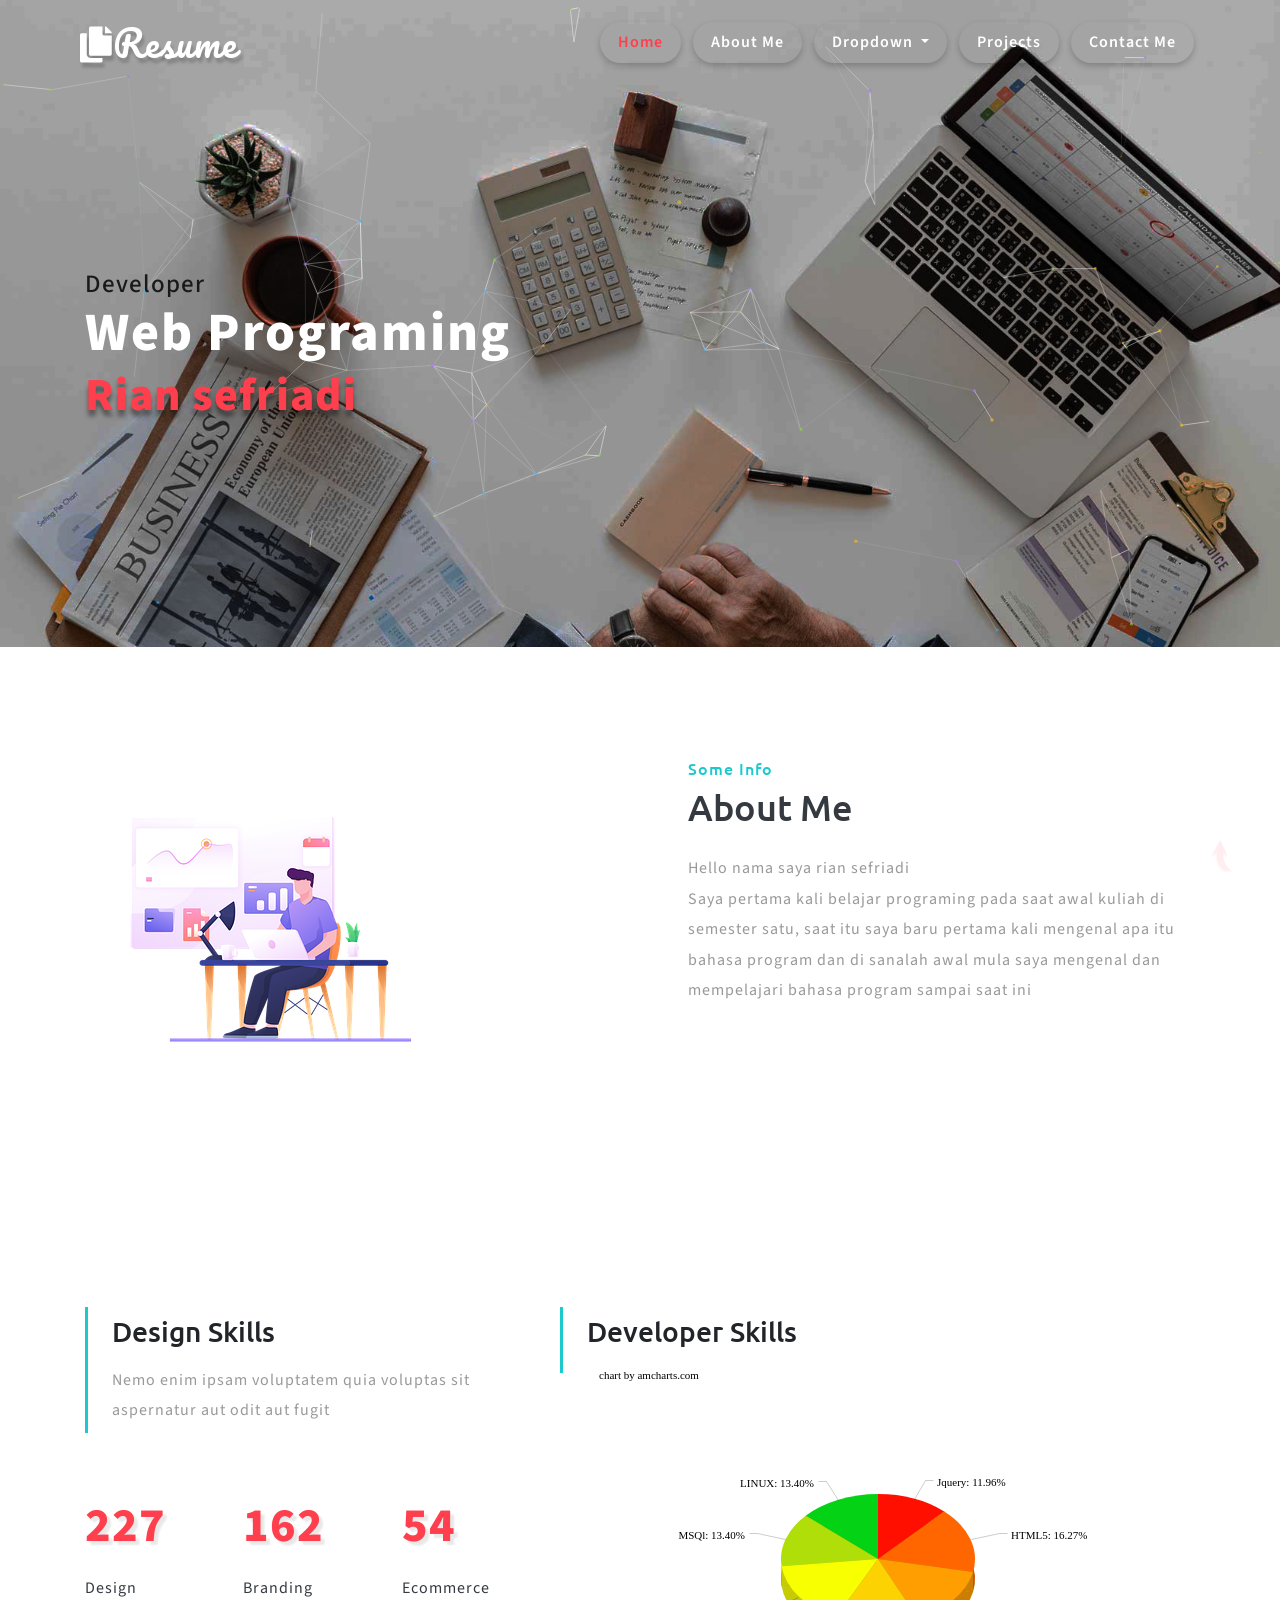
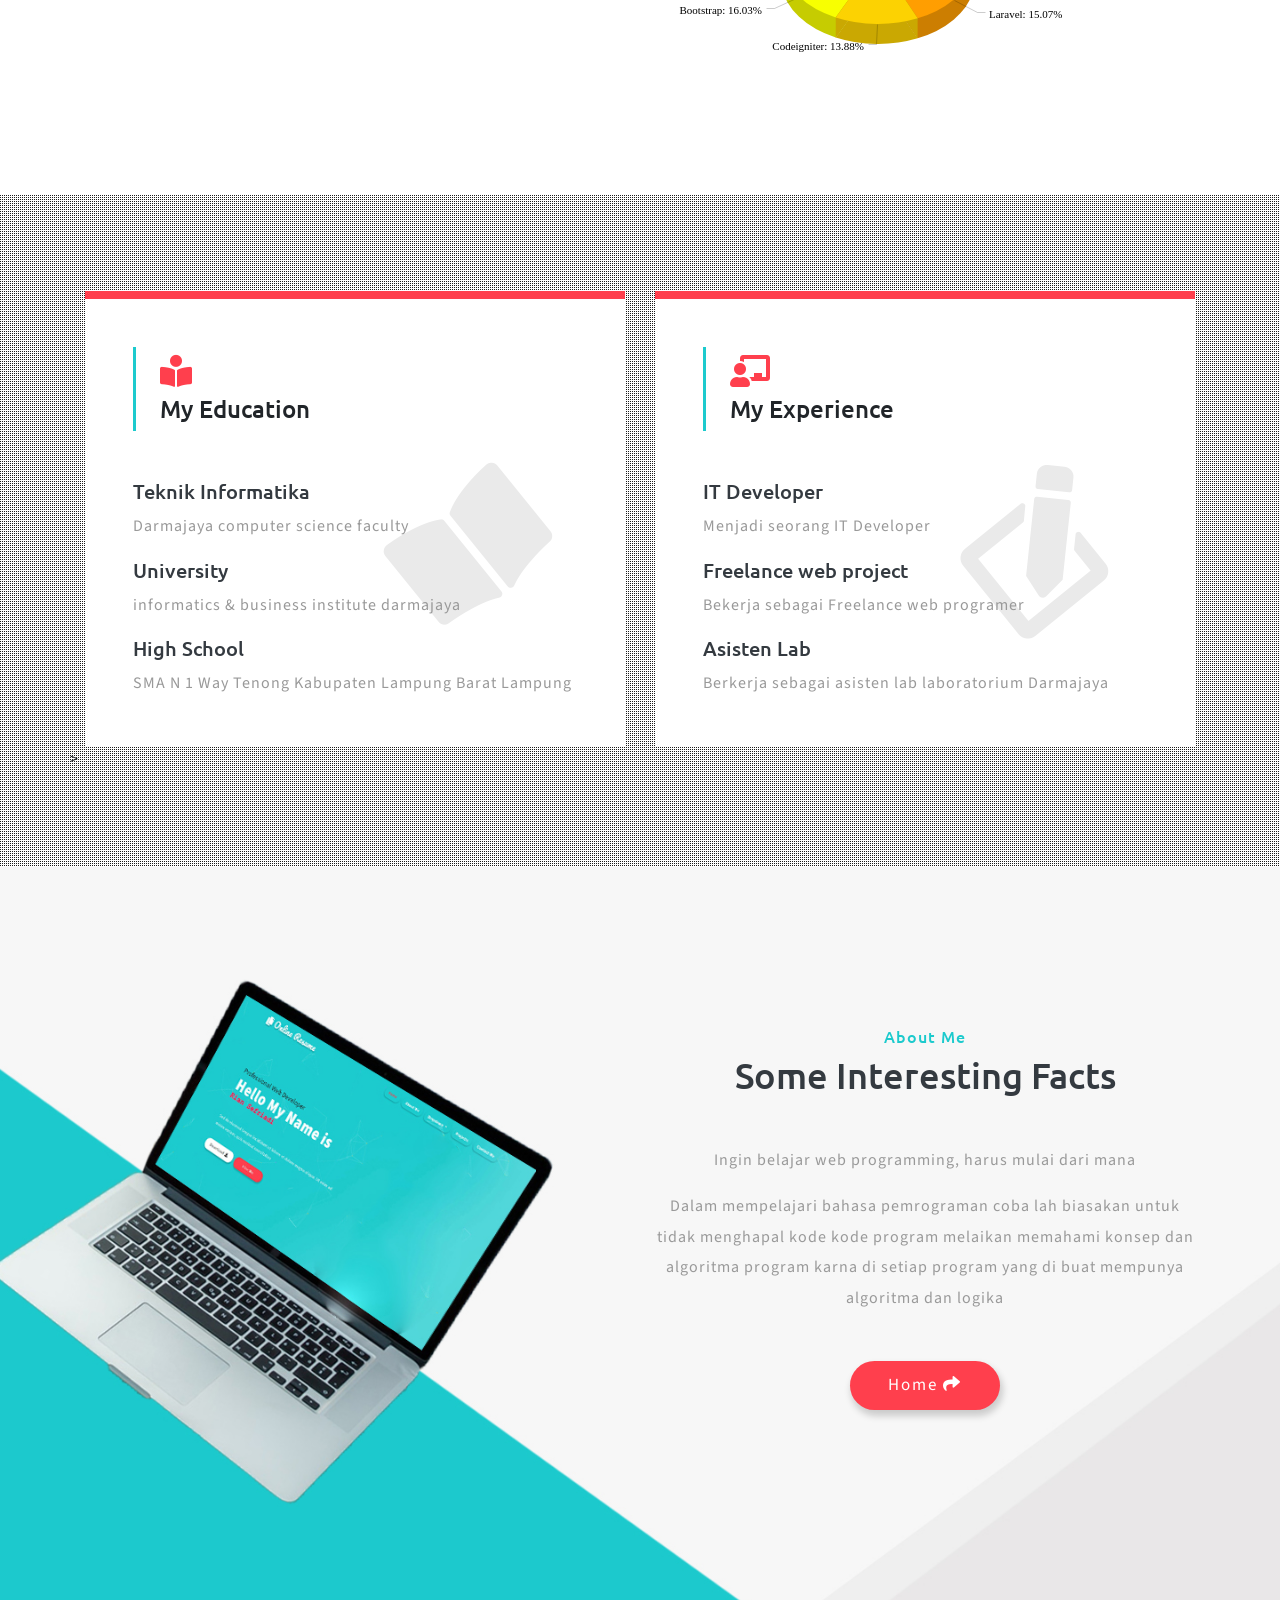
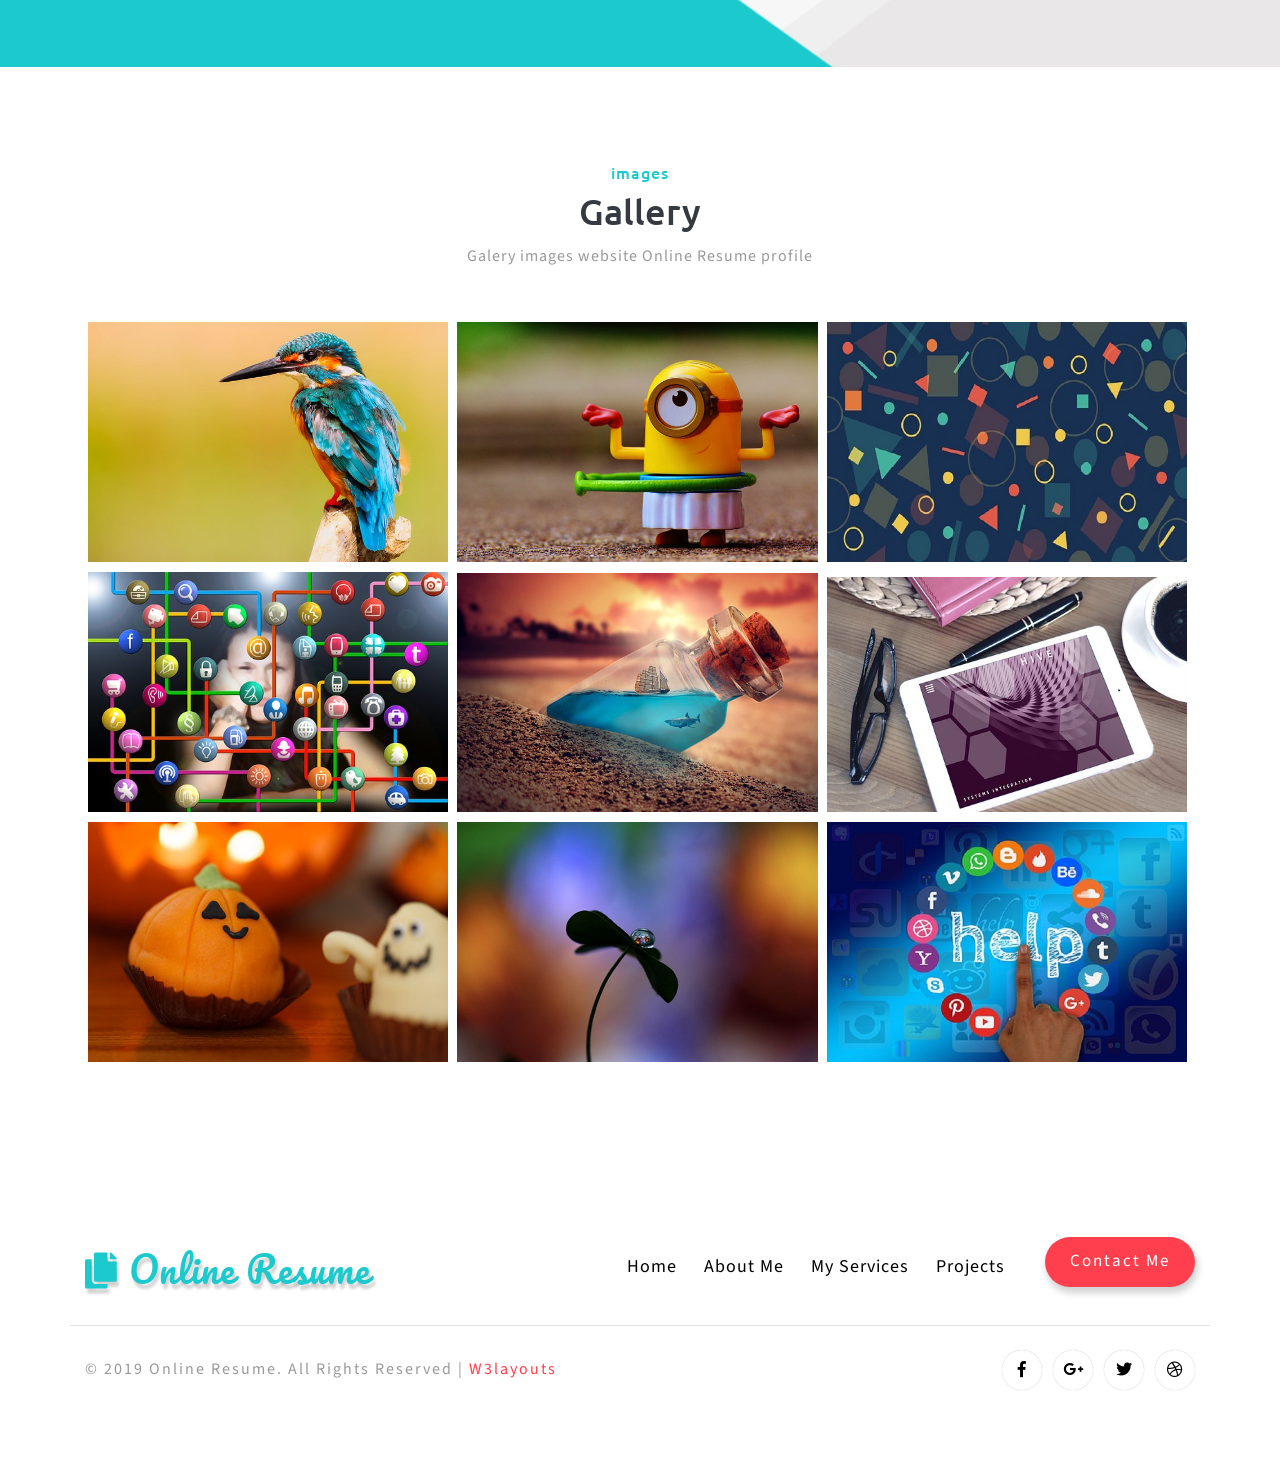
==== commit 5f90a3bd: "Update index.html" ====
--- a/index.html
+++ b/index.html
@@ -273,7 +273,6 @@
 							<a href="images/g1.jpg" class="b-link-stripe b-animate-go  thickbox">
 								<img src="images/g1.jpg" alt="" class="img-fluid" />
 								<div>
-									<h5>Online Resume</h5>
 									<!-- <p>Sed do eiusmod</p> -->
 								</div>
 							</a>
@@ -282,7 +281,6 @@
 							<a href="images/g2.jpg" class="b-link-stripe b-animate-go  thickbox">
 								<img src="images/g2.jpg" alt="" class="img-fluid" />
 								<div>
-									<h5>Online Resume</h5>
 									<!-- <p>Sed do eiusmod</p> -->
 								</div>
 							</a>
@@ -291,7 +289,6 @@
 							<a href="images/g3.png" class="b-link-stripe b-animate-go  thickbox">
 								<img src="images/g3.jpg" alt="" class="img-fluid" />
 								<div>
-									<h5>Online Resume</h5>
 									<!-- <p>Sed do eiusmod</p> -->
 								</div>
 							</a>
@@ -300,7 +297,6 @@
 							<a href="images/g8.jpg" class="b-link-stripe b-animate-go  thickbox">
 								<img src="images/g9.jpg" alt="" class="img-fluid" />
 								<div>
-									<h5>Online Resume</h5>
 									<!-- <p>Sed do eiusmod</p> -->
 								</div>
 							</a>
@@ -309,7 +305,6 @@
 							<a href="images/g5.jpg" class="b-link-stripe b-animate-go  thickbox">
 								<img src="images/g5.jpg" alt="" class="img-fluid" />
 								<div>
-									<h5>Online Resume</h5>
 									<!-- <p>Sed do eiusmod</p> -->
 								</div>
 							</a>
@@ -318,7 +313,6 @@
 							<a href="images/g6.jpg" class="b-link-stripe b-animate-go  thickbox">
 								<img src="images/g6.jpg" alt="" class="img-fluid" />
 								<div>
-									<h5>Online Resume</h5>
 									<!-- <p>Sed do eiusmod</p> -->
 								</div>
 							</a>
@@ -327,7 +321,6 @@
 							<a href="images/g7.jpg" class="b-link-stripe b-animate-go  thickbox">
 								<img src="images/g7.jpg" alt="" class="img-fluid" />
 								<div>
-									<h5>Online Resume</h5>
 									<!-- <p>Sed do eiusmod</p> -->
 								</div>
 							</a>
@@ -336,7 +329,6 @@
 							<a href="images/g4.jpg" class="b-link-stripe b-animate-go  thickbox">
 								<img src="images/g4.jpg" alt="" class="img-fluid" />
 								<div>
-									<h5>Online Resume</h5>
 									<!-- <p>Sed do eiusmod</p> -->
 								</div>
 							</a>
@@ -345,7 +337,6 @@
 							<a href="images/g9.jpg" class="b-link-stripe b-animate-go  thickbox">
 								<img src="images/g10.jpg" alt="" class="img-fluid" />
 								<div>
-									<h5>Online Resume</h5>
 									<!-- <p>Sed do eiusmod</p> -->
 								</div>
 							</a>
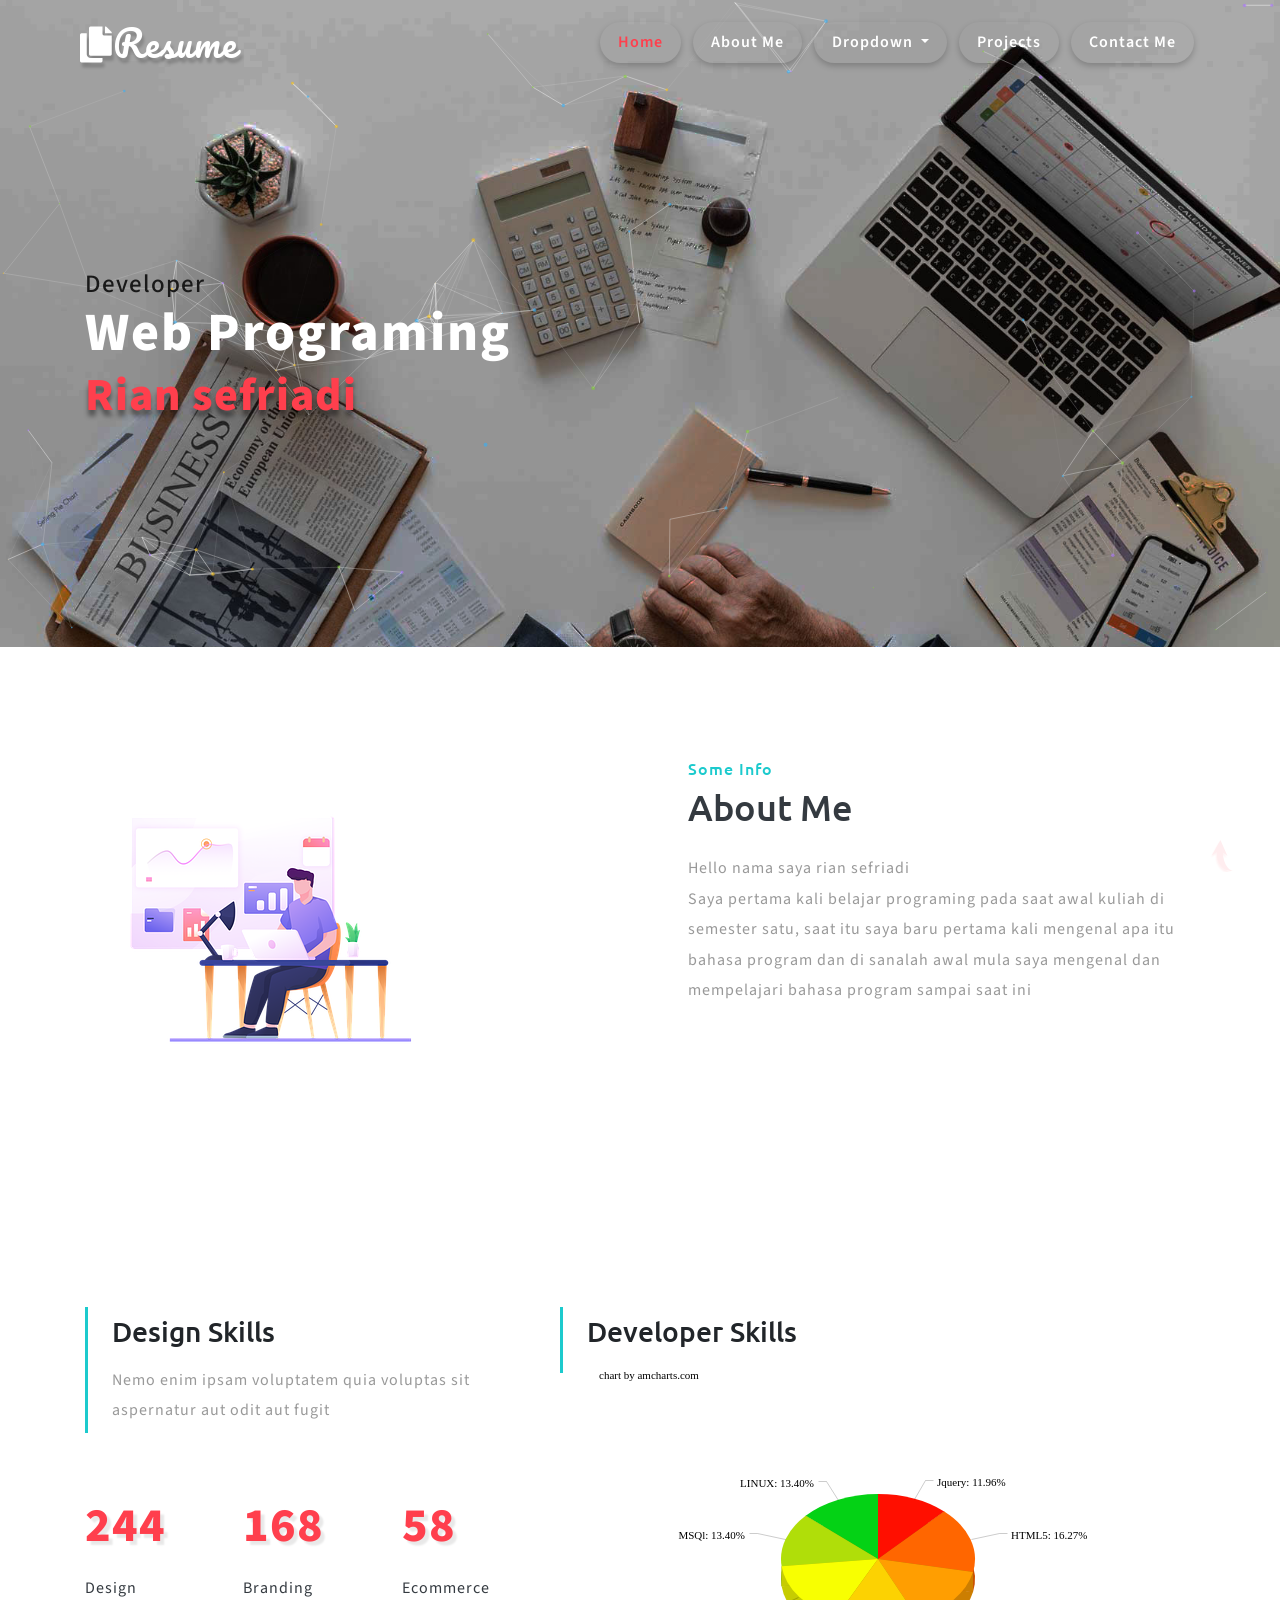
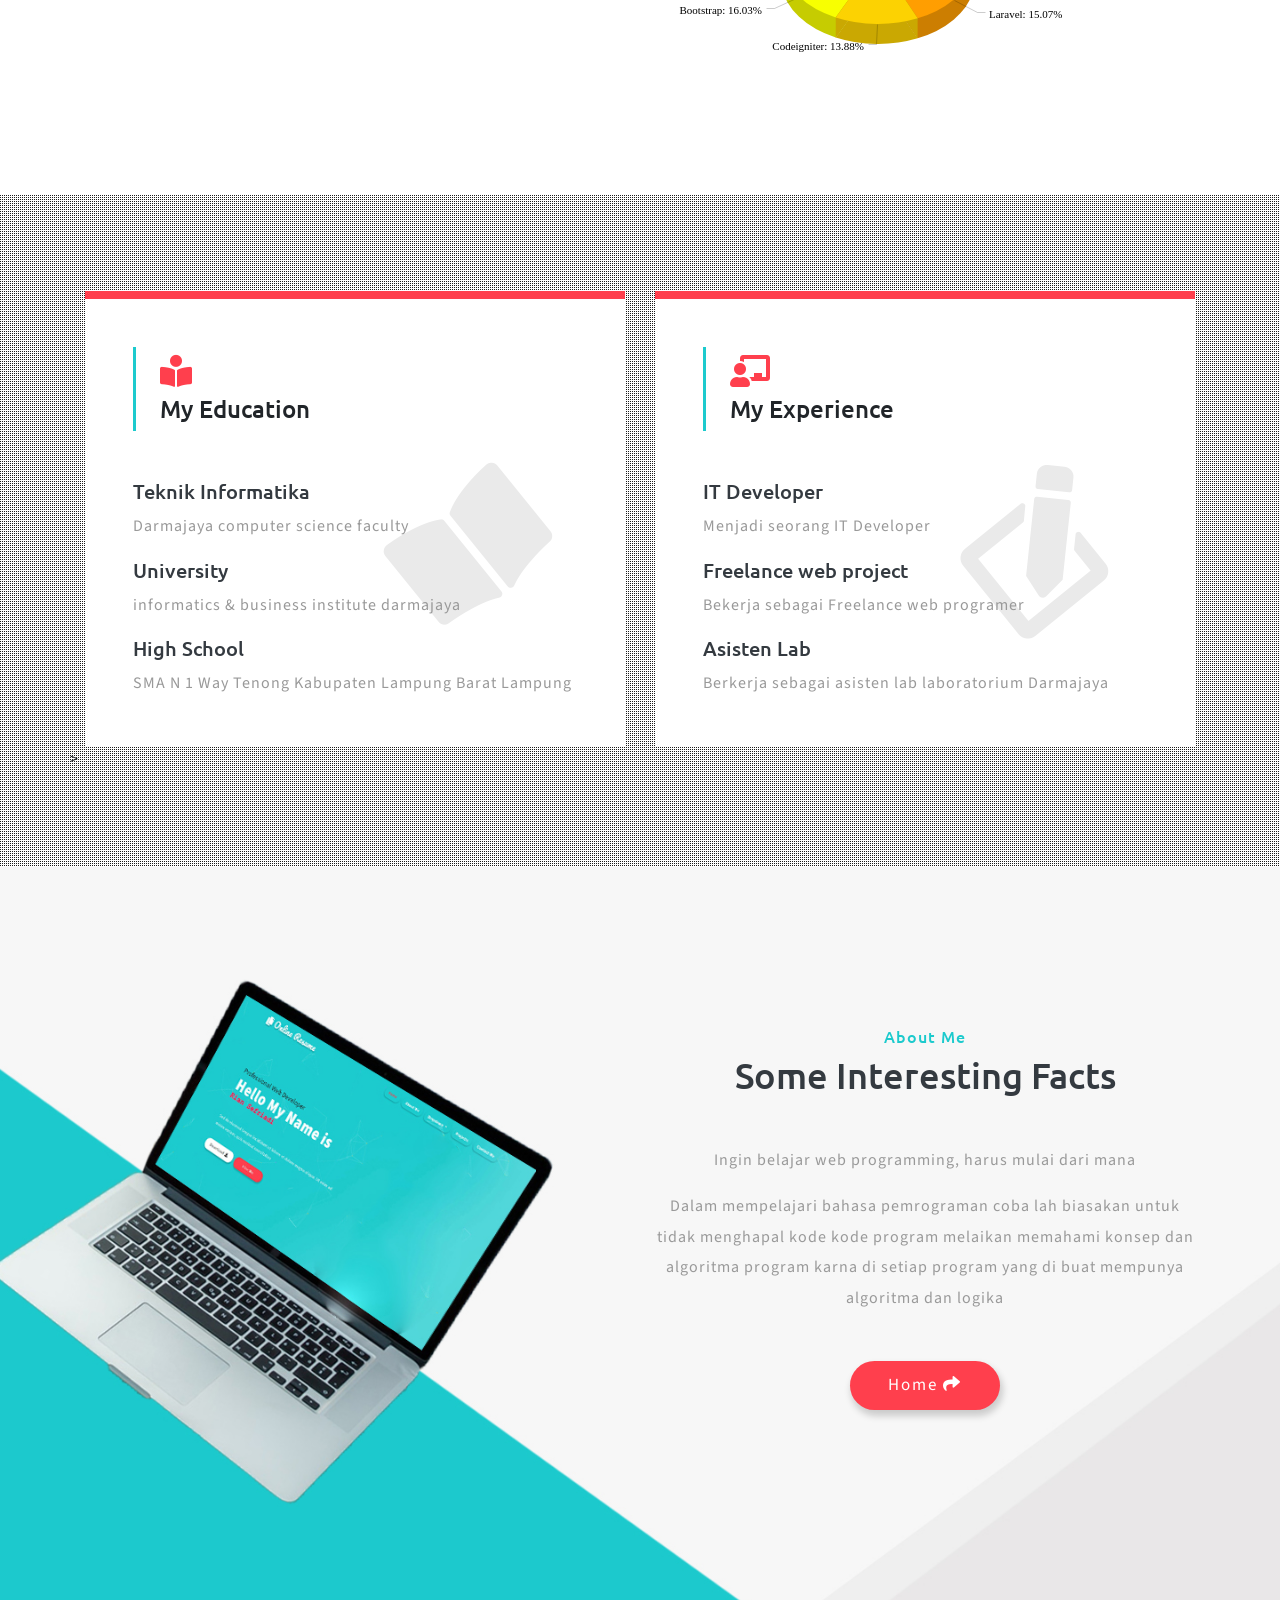
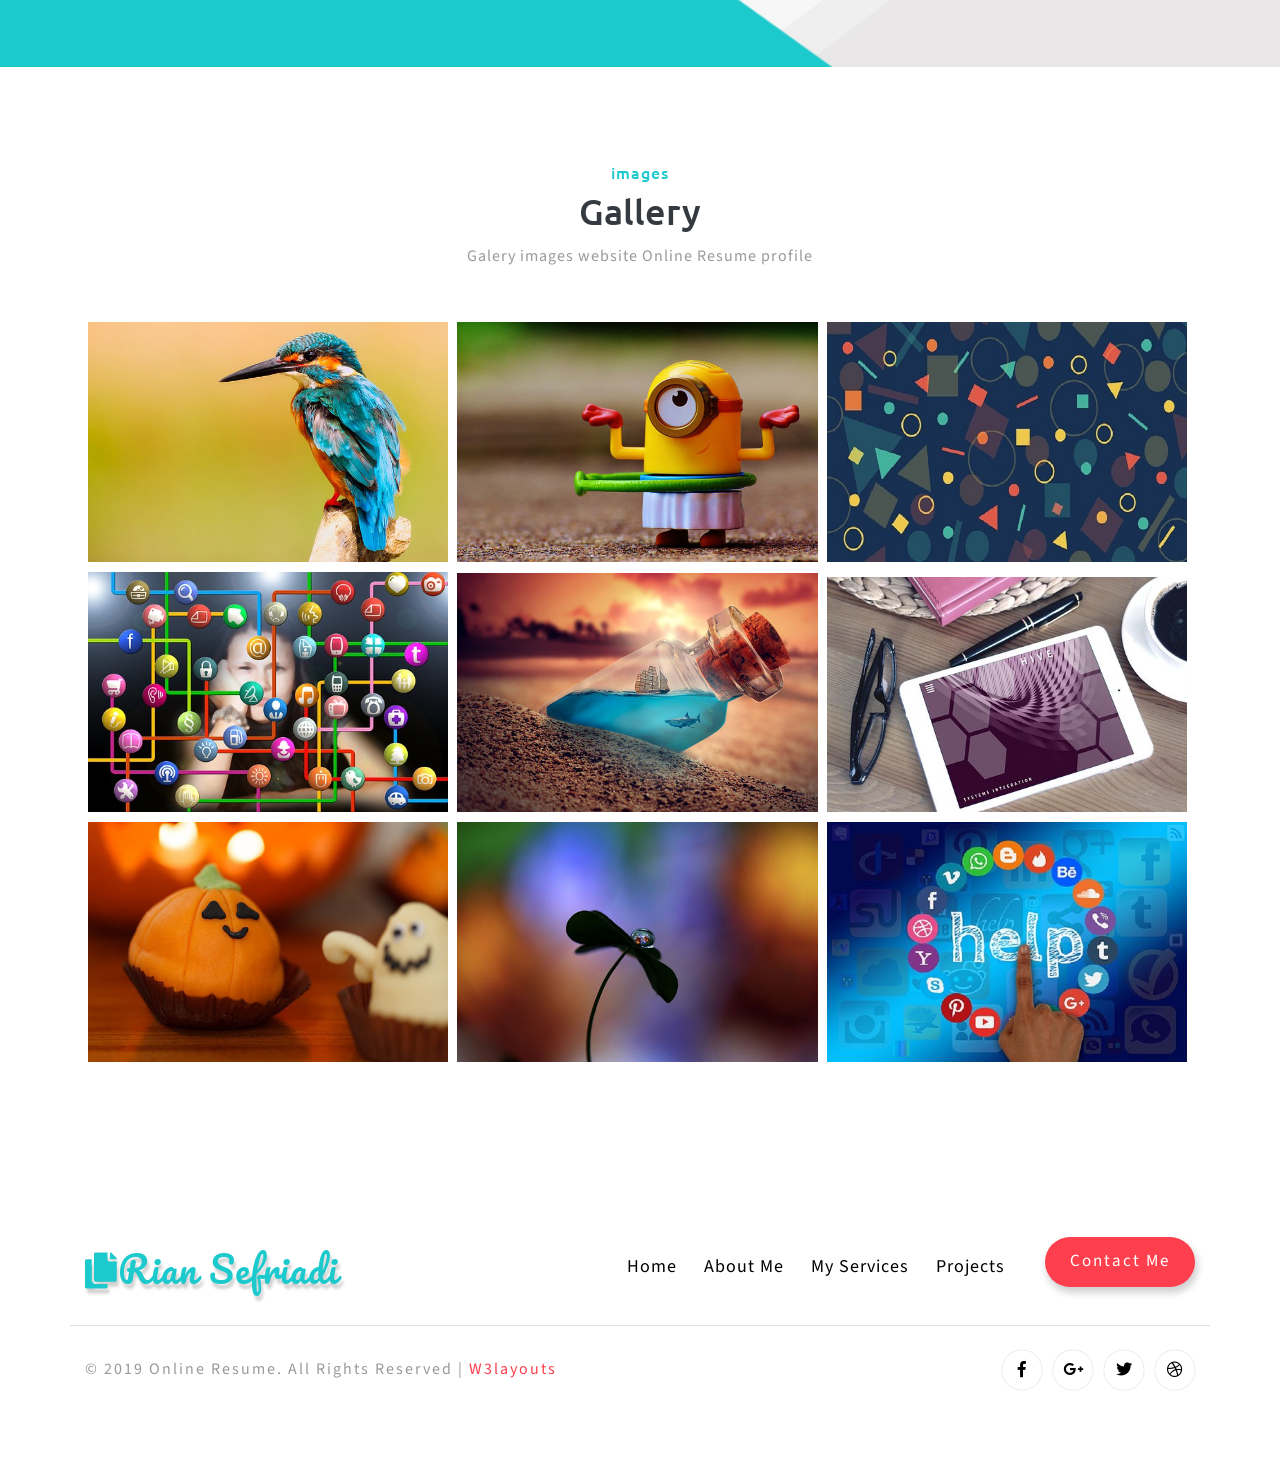
==== commit 6f0512ec: "Update index.html" ====
--- a/index.html
+++ b/index.html
@@ -354,7 +354,7 @@
 				<div class="row">
 					<div class="col-lg-5 w3l-footer-logo">
 						<!-- footer logo -->
-						<a class="navbar-brand" href="index.html"><i class="fas fa-copy"></i> Online Resume</a>
+						<a class="navbar-brand" href="index.html"><i class="fas fa-copy"></i>Rian Sefriadi</a>
 						<!-- //footer logo -->
 					</div>
 					<!-- button -->
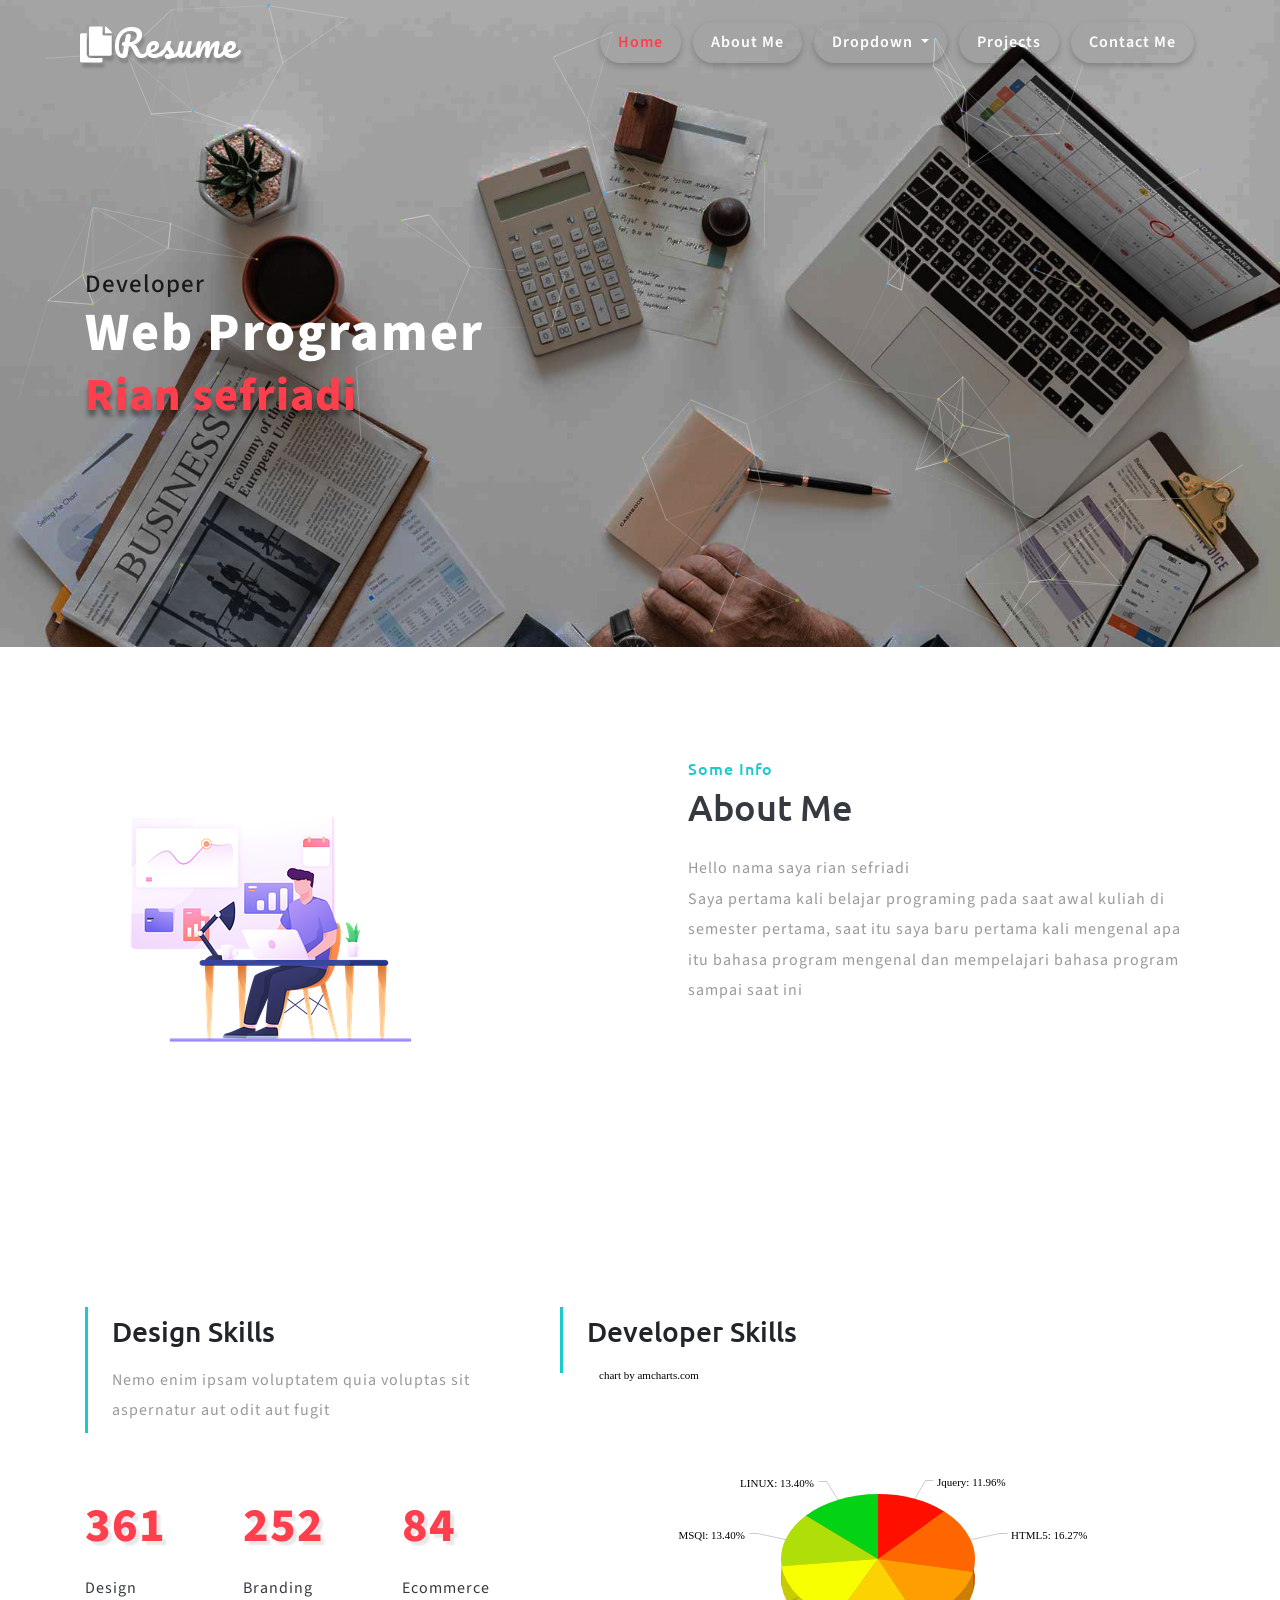
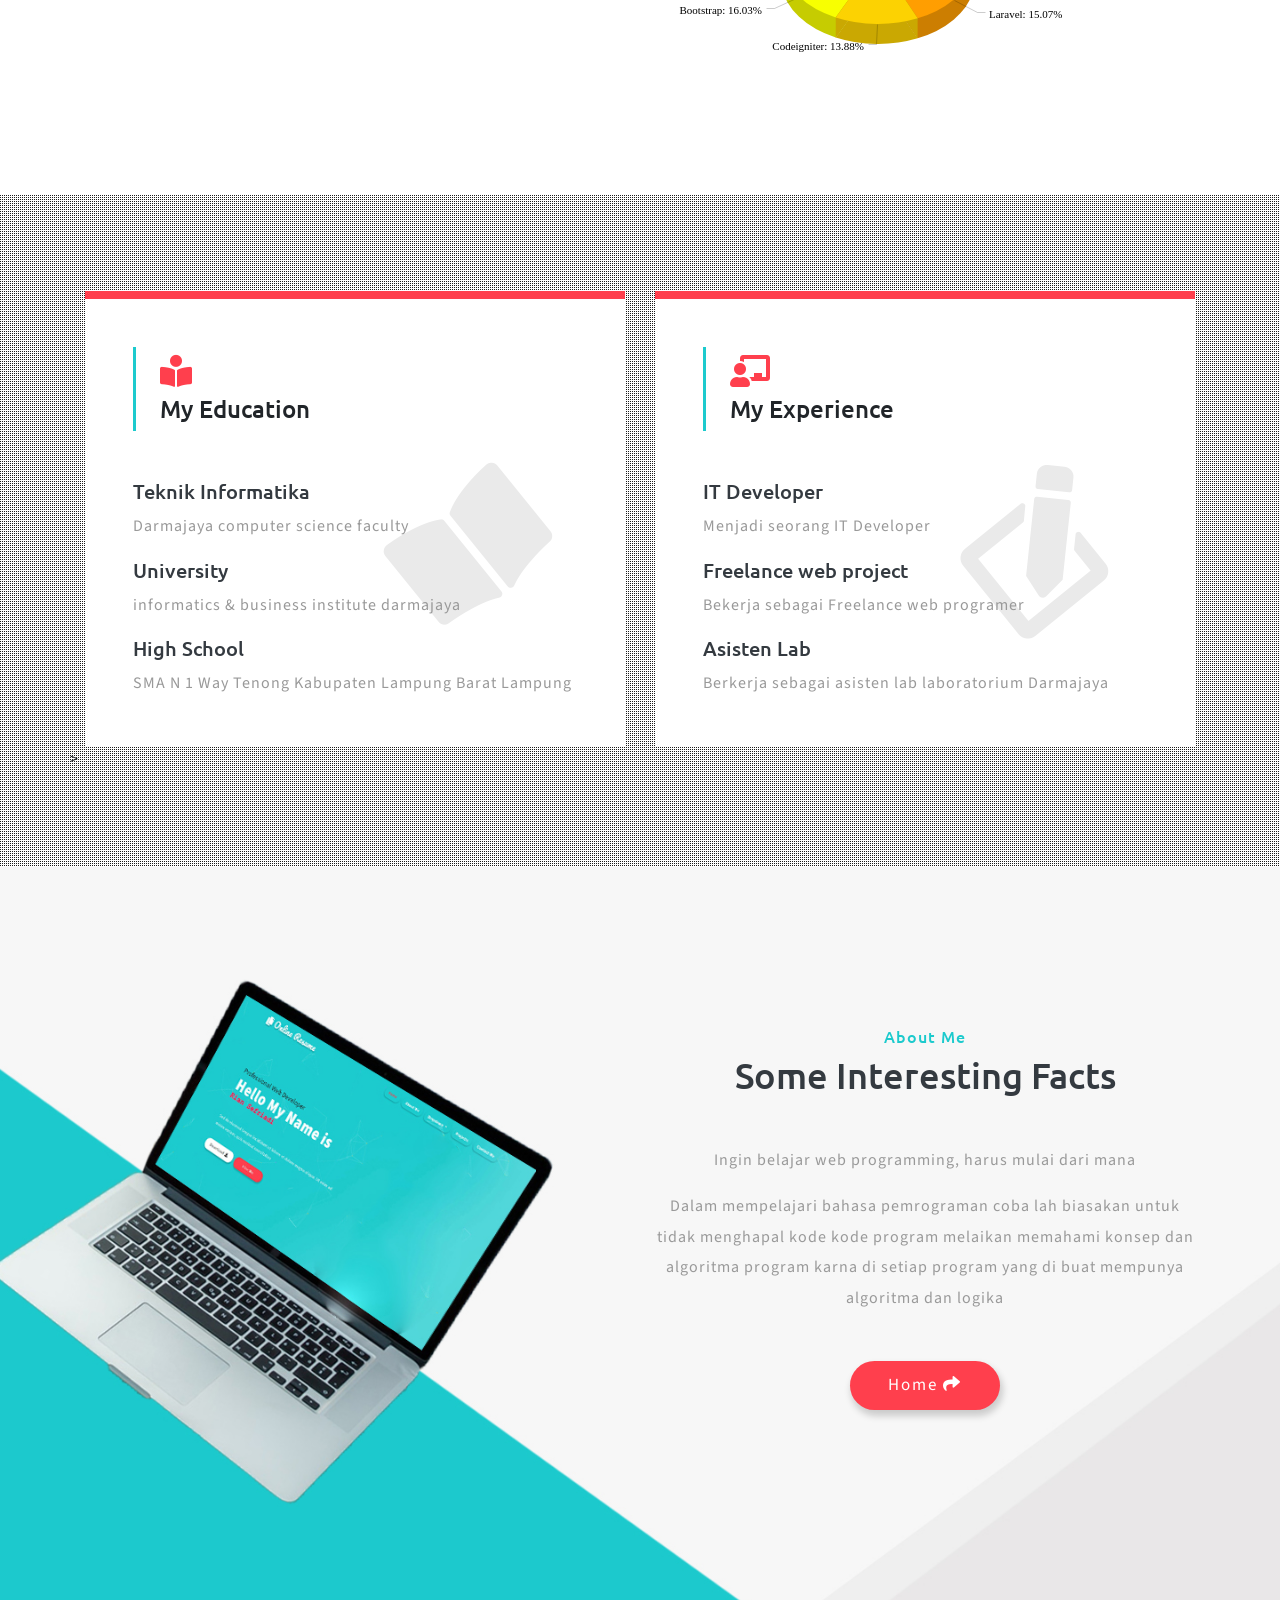
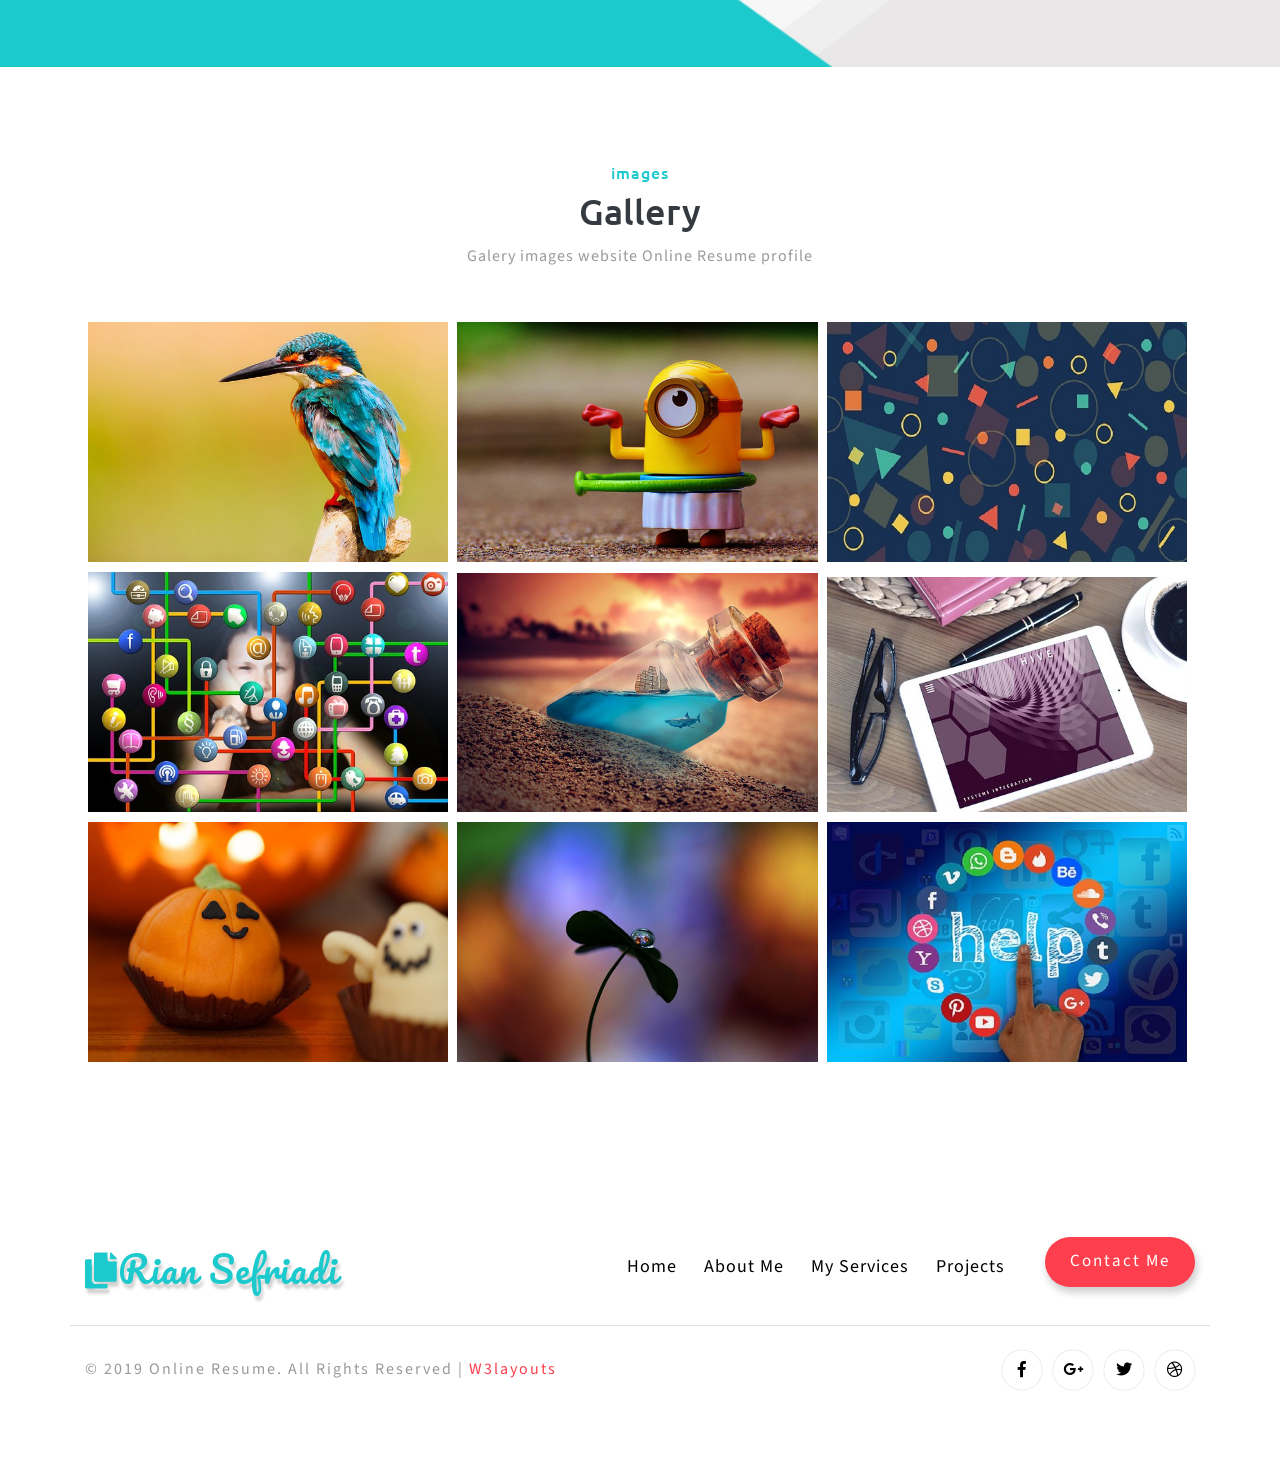
==== commit ff44455c: "Update index.html" ====
--- a/index.html
+++ b/index.html
@@ -101,7 +101,7 @@
 			<div class="effect-text-w3ls">
 				<div class="container">
 					<h2>Developer</h2>
-					<span class="mytext1 uppercase mt-2">Web Programing </span>
+					<span class="mytext1 uppercase mt-2">Web Programer</span>
 					<span class="mytext2">Rian sefriadi </span>
 <!-- 					<p class="para-style text-light mt-xl-4 mt-3">Terimakasih telah berkunjung ke personal website saya Online Resume Web Personal</p> -->
 				</div>
@@ -122,7 +122,7 @@
 					<h3 class="title-wthree text-dark mb-4">
 						<span class="mb-2">Some Info</span>About Me</h3>
 					<p>Hello nama saya rian sefriadi
-					<br>Saya pertama kali belajar programing pada saat awal kuliah di semester satu, saat itu saya baru pertama kali mengenal apa itu bahasa program dan di sanalah awal mula saya mengenal dan mempelajari bahasa program sampai saat ini</p>
+					<br>Saya pertama kali belajar programing pada saat awal kuliah di semester pertama, saat itu saya baru pertama kali mengenal apa itu bahasa program mengenal dan mempelajari bahasa program sampai saat ini</p>
 					<div class="button-w3ls">
 						<!-- <a href="#" class="btn btn-sm animated-button thar-four">Download <i class="fas fa-book"></i></a> -->
 					</div>
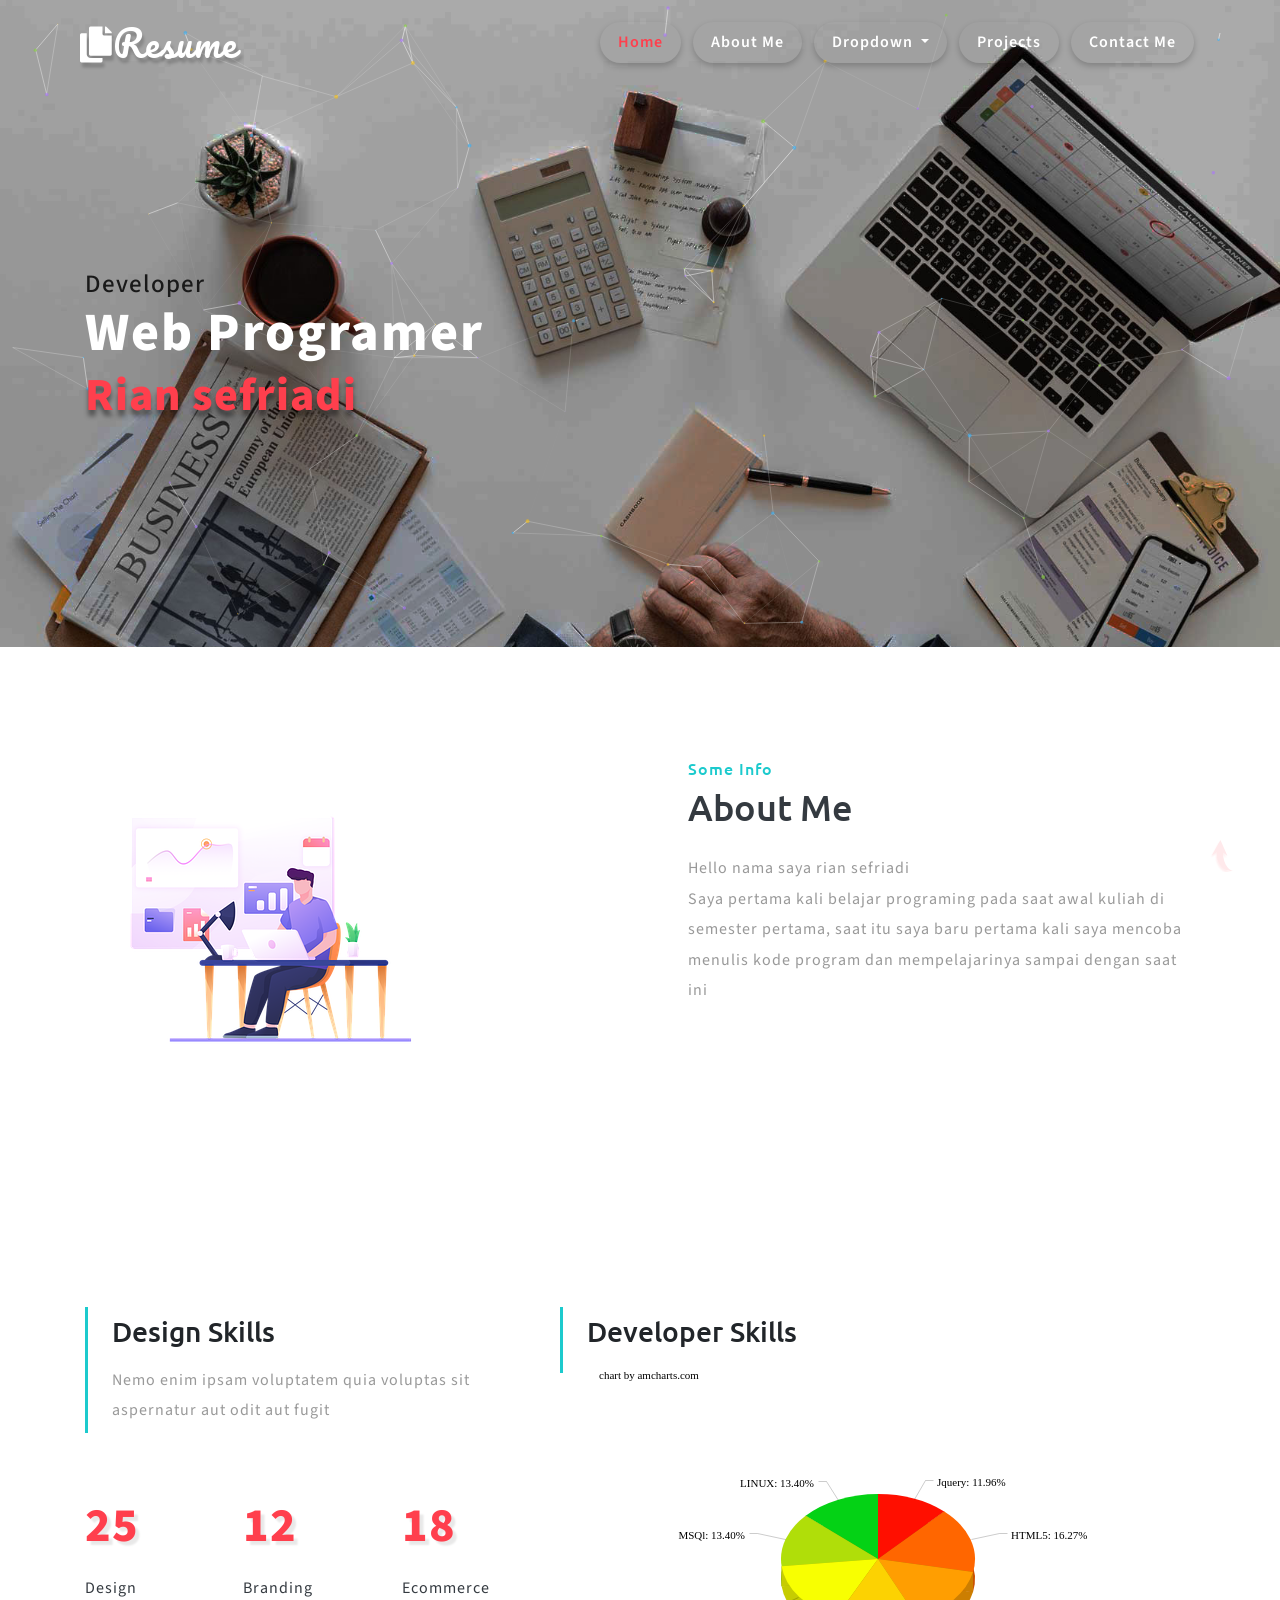
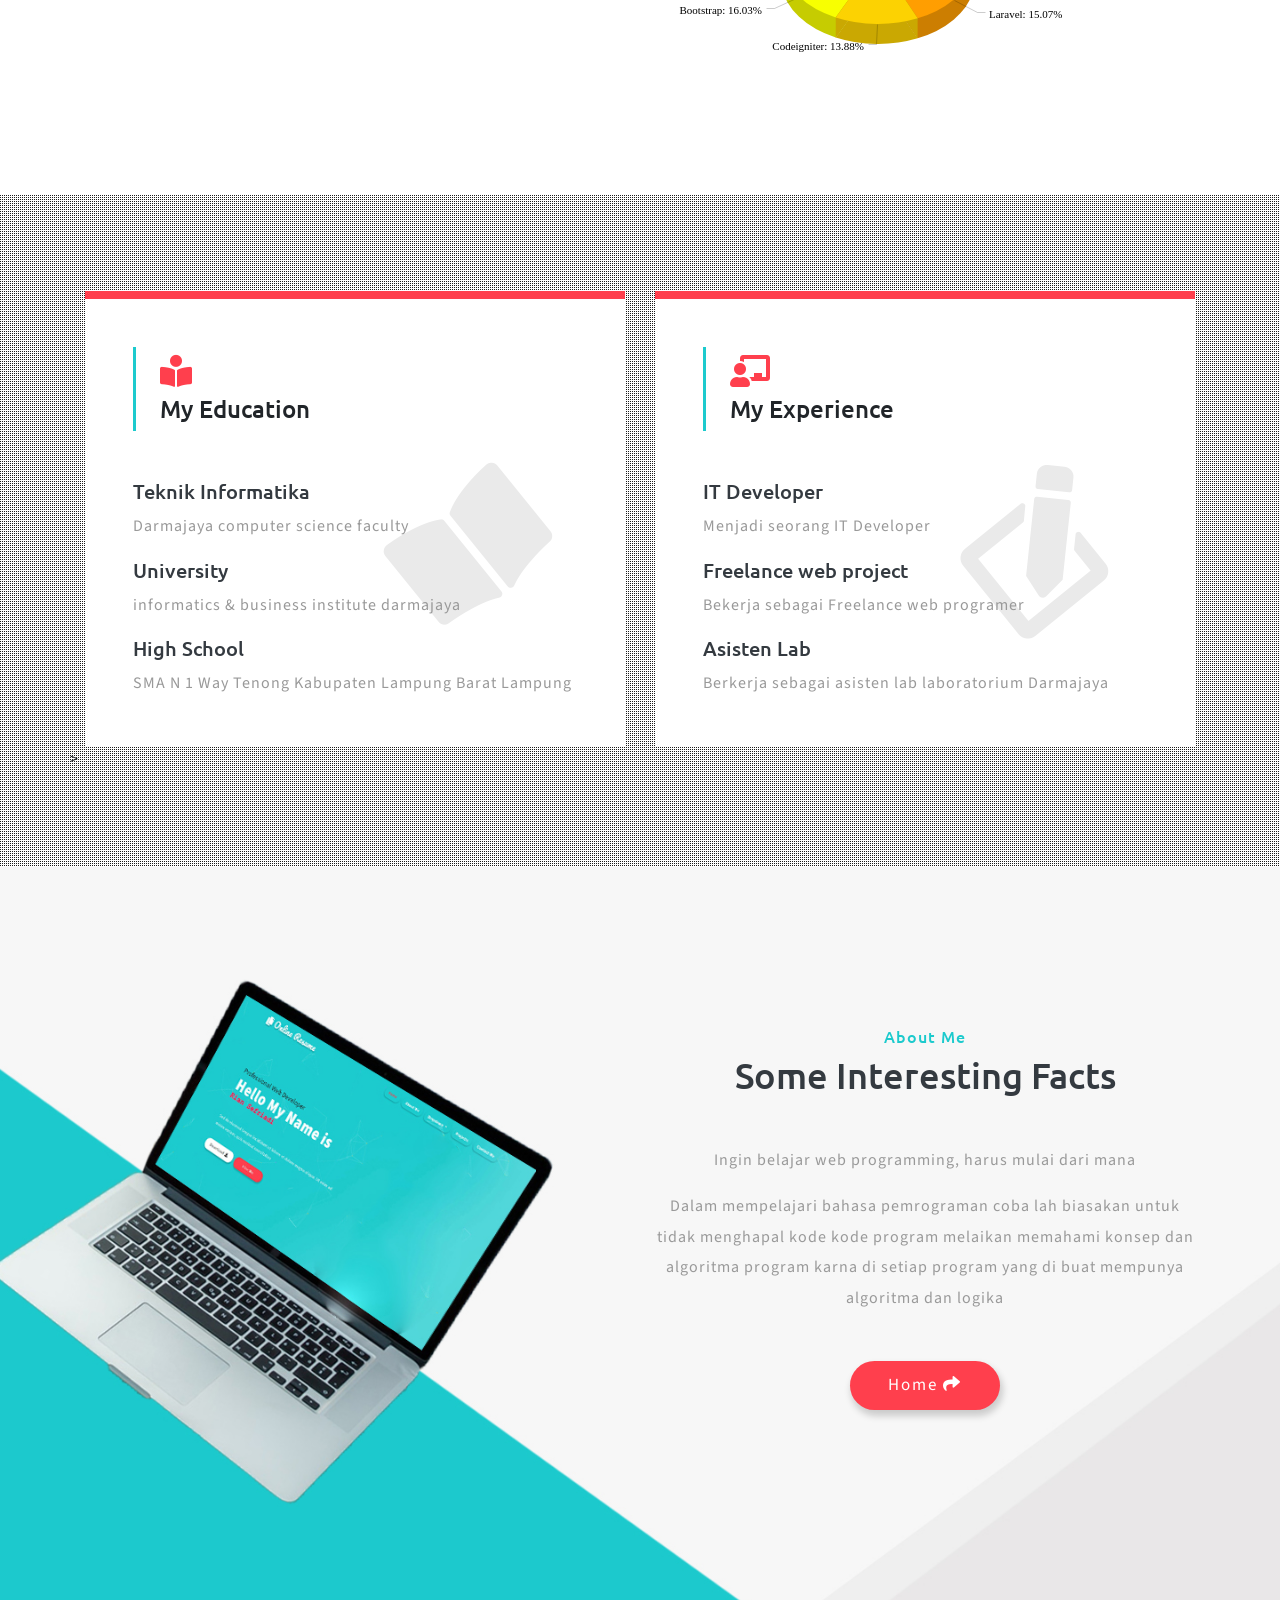
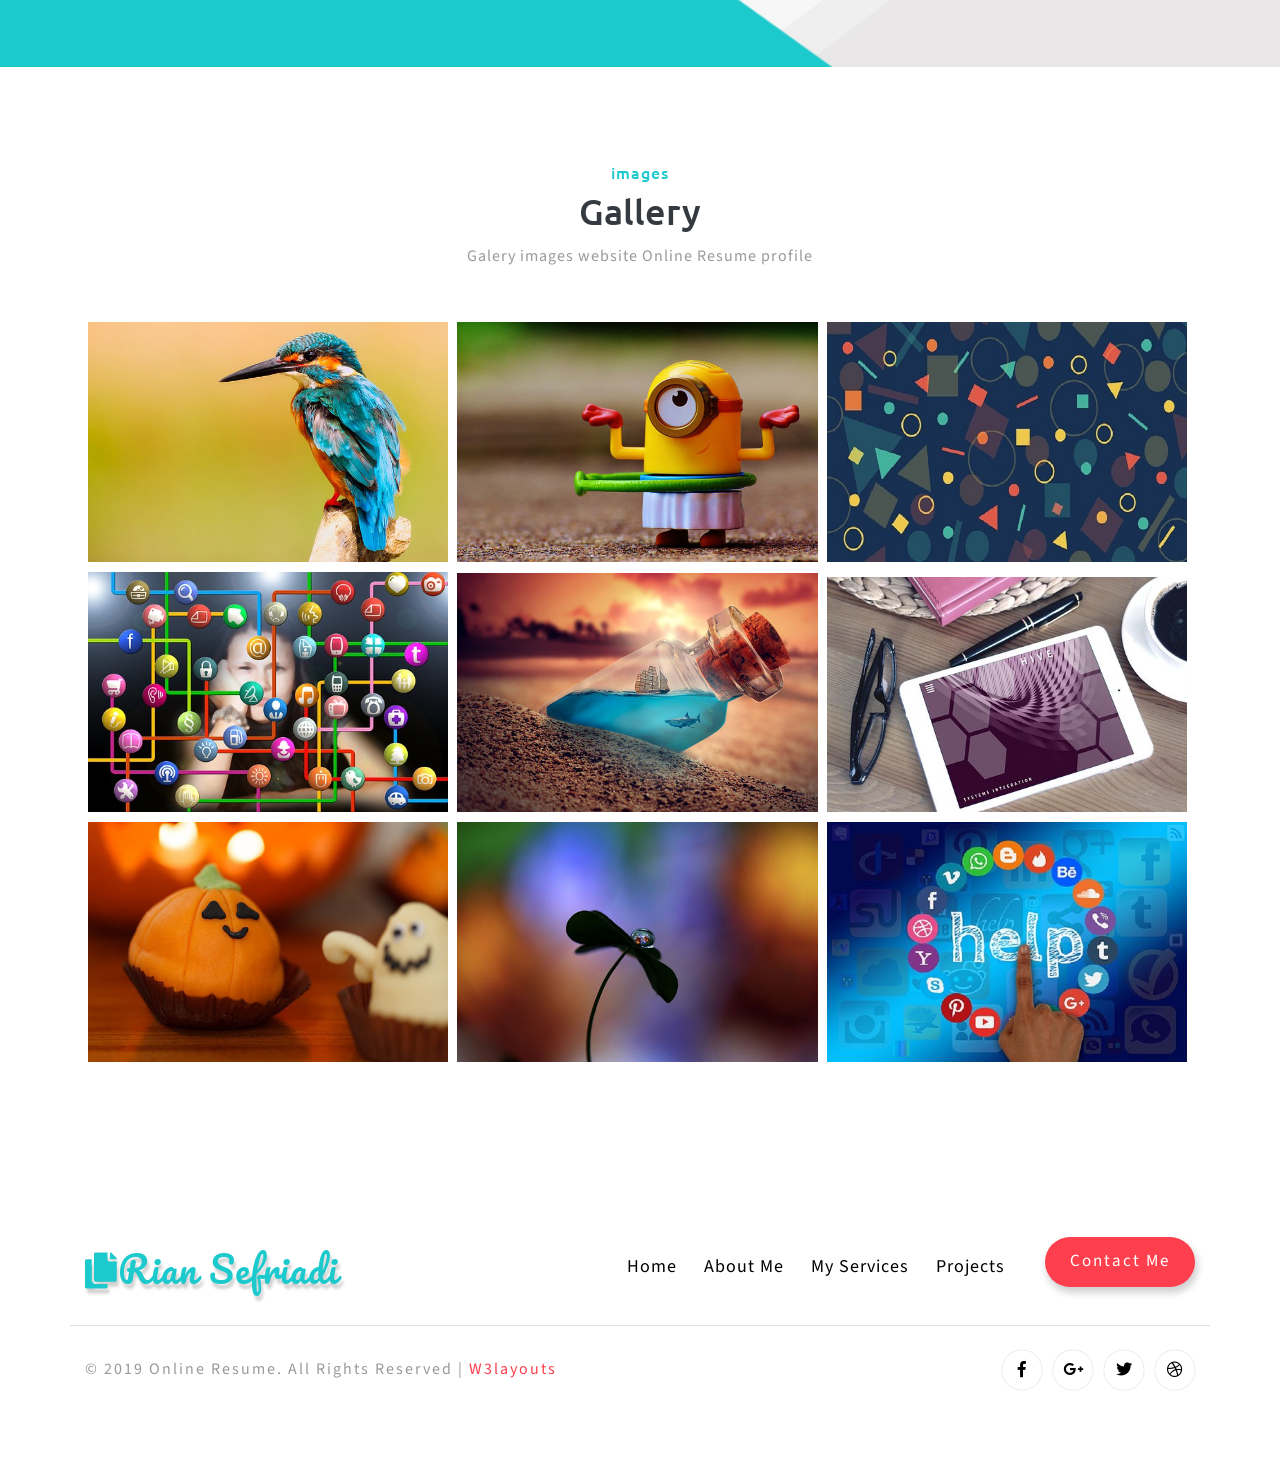
==== commit c74661ed: "Update index.html" ====
--- a/index.html
+++ b/index.html
@@ -122,7 +122,7 @@
 					<h3 class="title-wthree text-dark mb-4">
 						<span class="mb-2">Some Info</span>About Me</h3>
 					<p>Hello nama saya rian sefriadi
-					<br>Saya pertama kali belajar programing pada saat awal kuliah di semester pertama, saat itu saya baru pertama kali mengenal apa itu bahasa program mengenal dan mempelajari bahasa program sampai saat ini</p>
+					<br>Saya pertama kali belajar programing pada saat awal kuliah di semester pertama, saat itu saya baru pertama kali saya mencoba menulis kode program dan mempelajarinya sampai dengan saat ini</p>
 					<div class="button-w3ls">
 						<!-- <a href="#" class="btn btn-sm animated-button thar-four">Download <i class="fas fa-book"></i></a> -->
 					</div>
@@ -141,15 +141,15 @@
 					</div>
 					<div class="row mt-xl-5 mt-4">
 						<div class="col-4 w3layouts_stats_left w3_counter_grid">
-							<p class="counter">1680</p>
+							<p class="counter">200</p>
 							<p class="para-text-w3ls text-dark">Design</p>
 						</div>
 						<div class="col-4 w3layouts_stats_left w3_counter_grid2">
-							<p class="counter">1200</p>
+							<p class="counter">100</p>
 							<p class="para-text-w3ls text-dark">Branding</p>
 						</div>
 						<div class="col-4 w3layouts_stats_left w3_counter_grid1">
-							<p class="counter">400</p>
+							<p class="counter">150</p>
 							<p class="para-text-w3ls text-dark">Ecommerce</p>
 						</div>
 					</div>
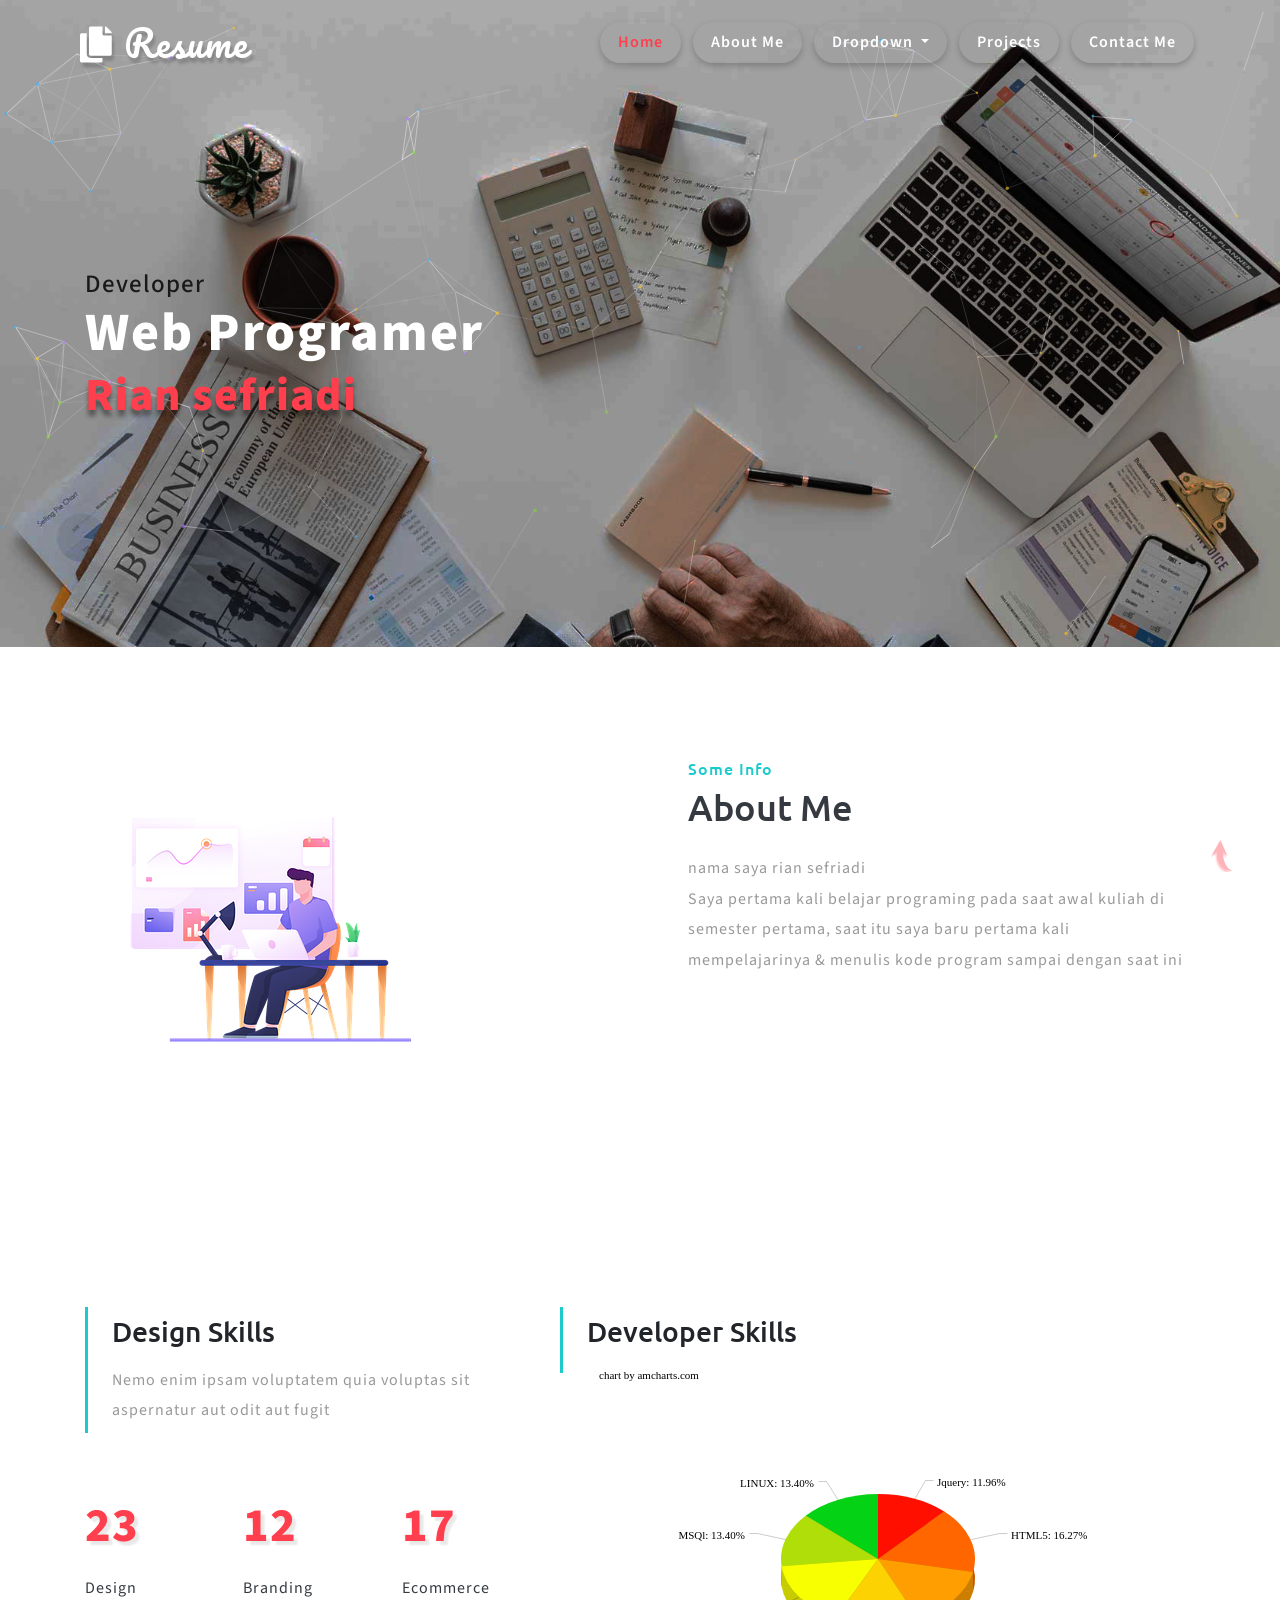
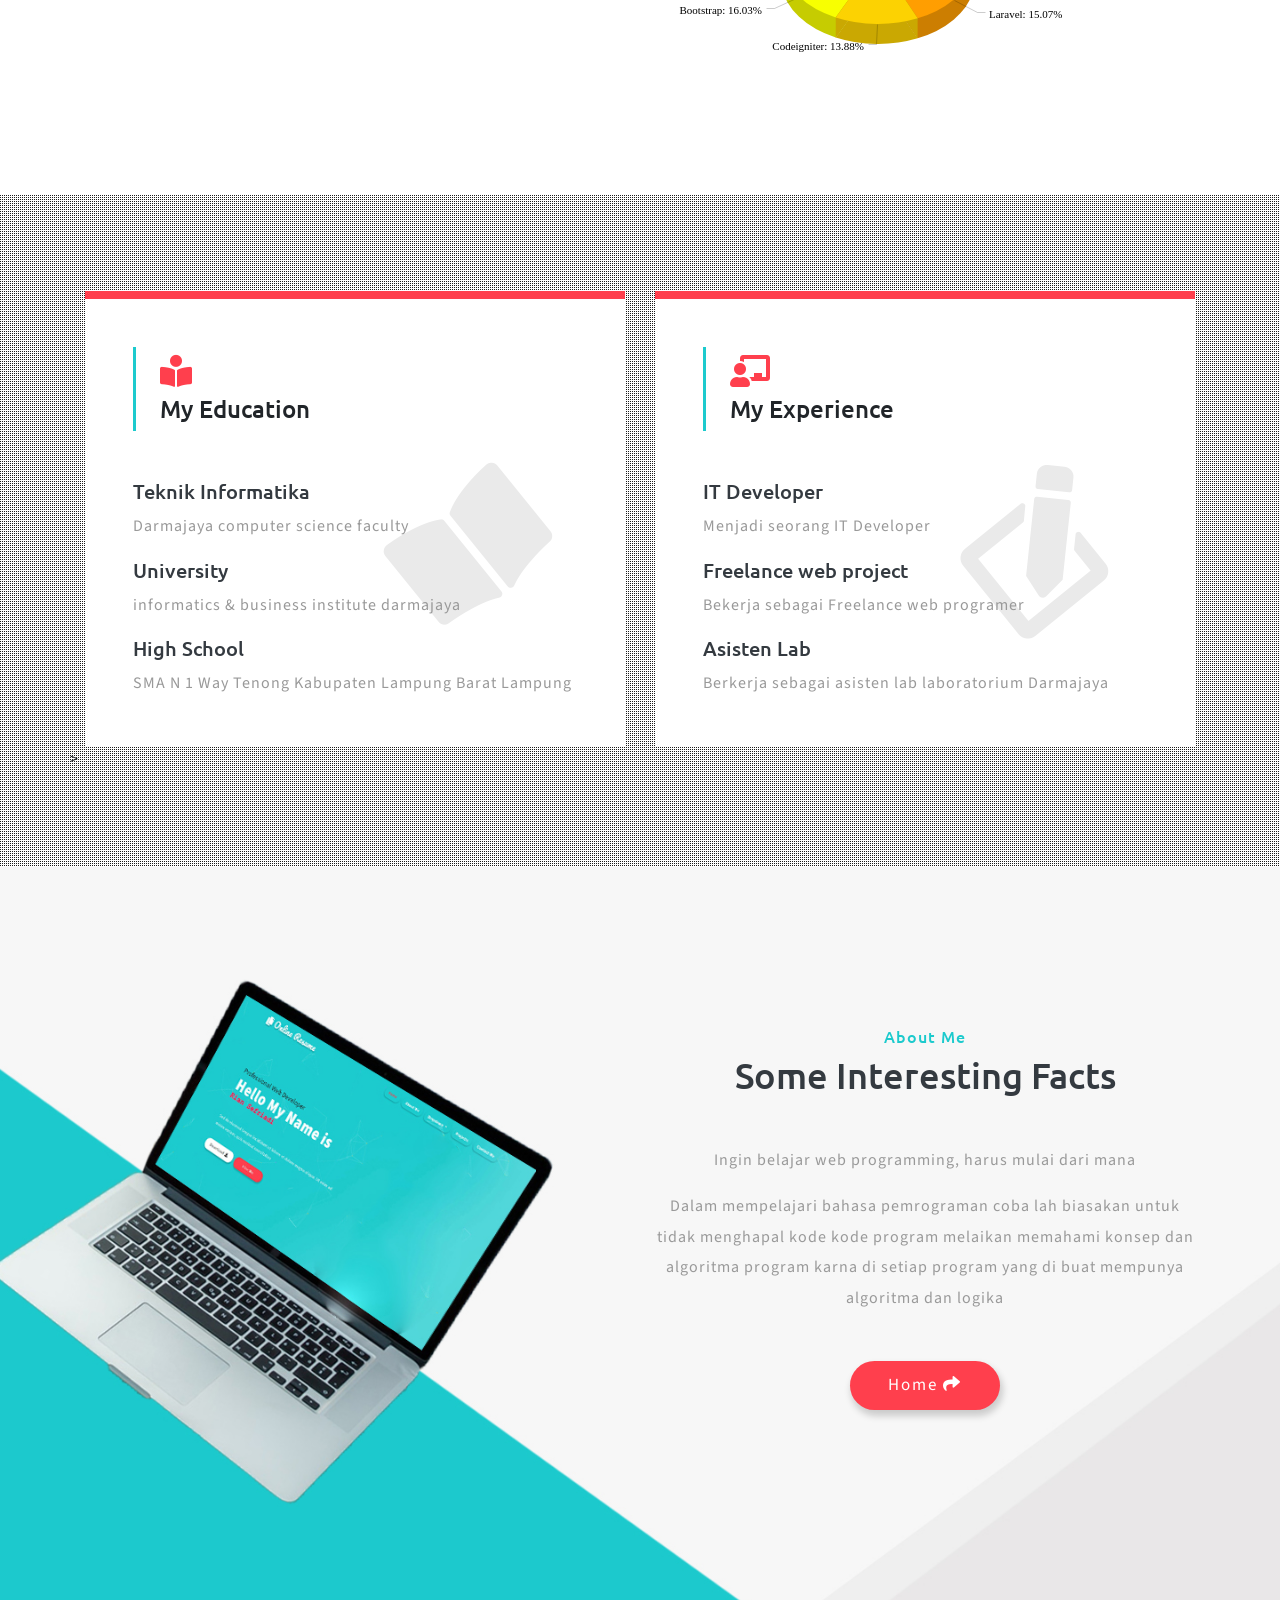
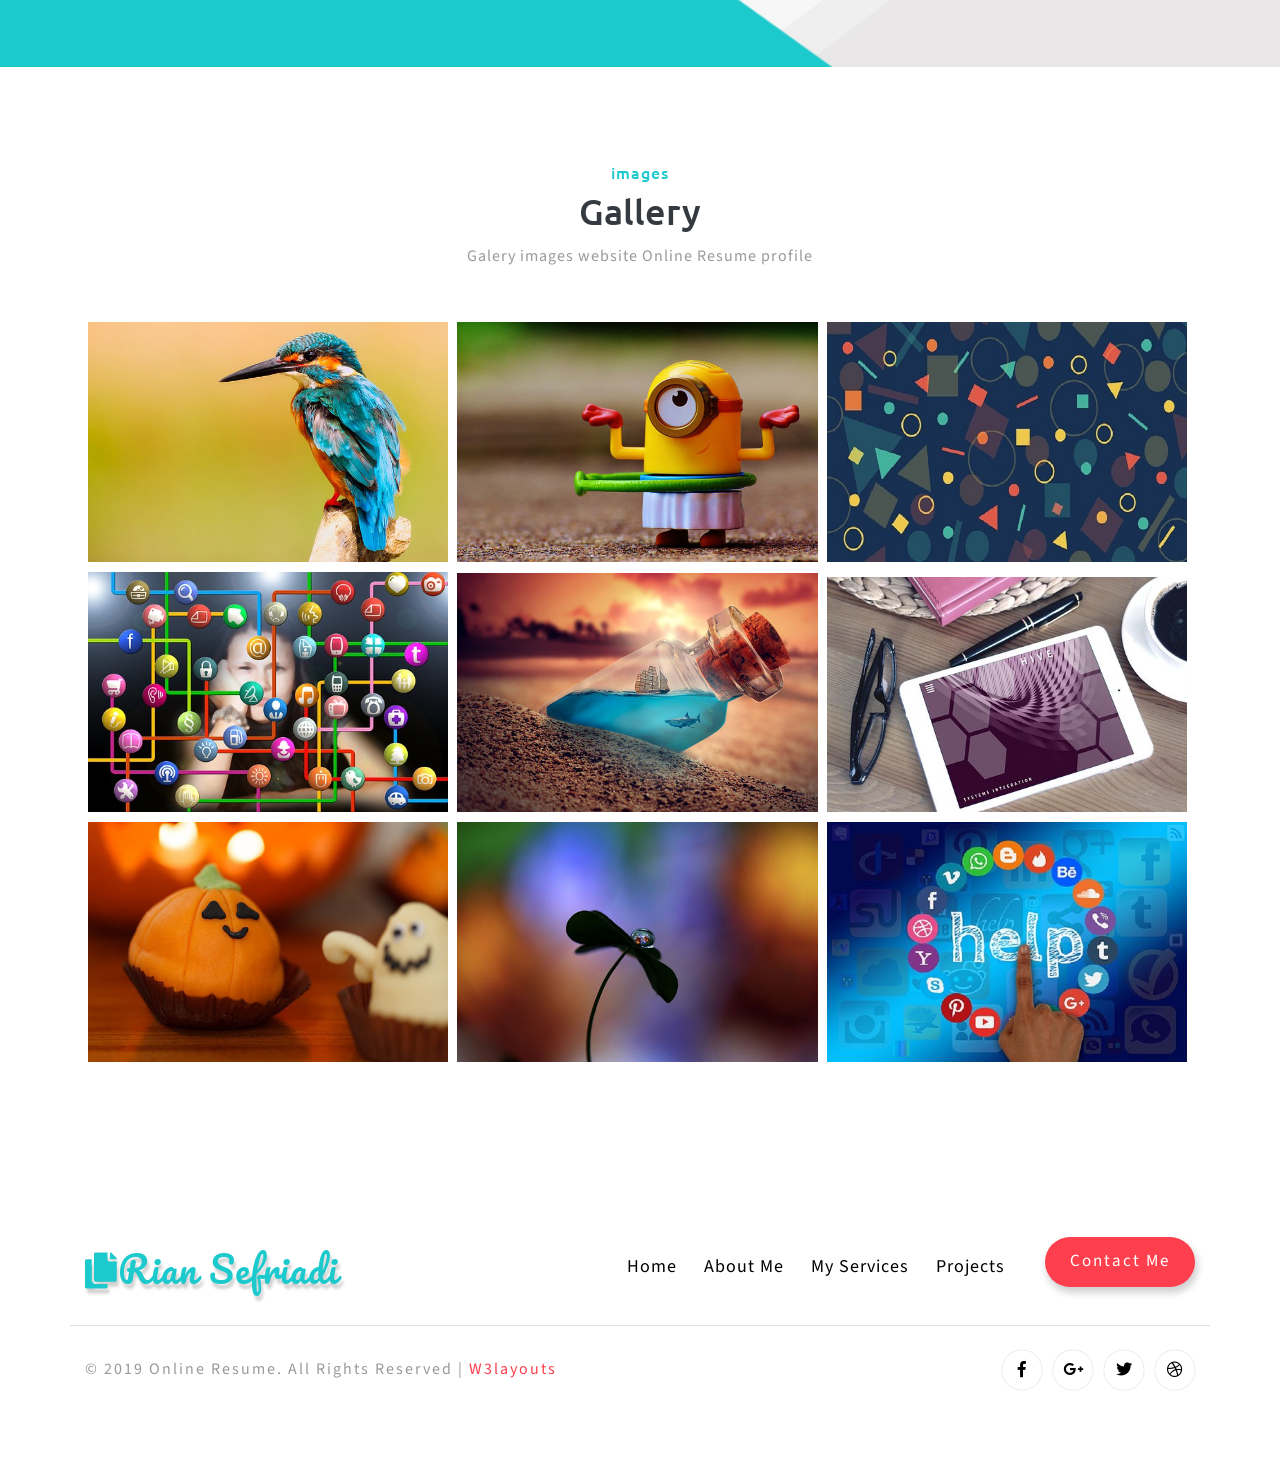
==== commit cda0f0e9: "Update index.html" ====
--- a/index.html
+++ b/index.html
@@ -47,7 +47,7 @@
 			<nav class="navbar navbar-expand-lg navbar-light">
 				<div class="logo text-left">
 					<h1>
-						<a class="navbar-brand" href="index.html"><i class="fas fa-copy"></i>Resume</a>
+						<a class="navbar-brand" href="index.html"><i class="fas fa-copy"></i> Resume</a>
 					</h1>
 				</div>
 				<button class="navbar-toggler" type="button" data-toggle="collapse" data-target="#navbarSupportedContent"
@@ -121,8 +121,8 @@
 				<div class="col-lg-6 feature pl-lg-5 mt-lg-0 mt-5" data-aos="fade-left">
 					<h3 class="title-wthree text-dark mb-4">
 						<span class="mb-2">Some Info</span>About Me</h3>
-					<p>Hello nama saya rian sefriadi
-					<br>Saya pertama kali belajar programing pada saat awal kuliah di semester pertama, saat itu saya baru pertama kali saya mencoba menulis kode program dan mempelajarinya sampai dengan saat ini</p>
+					<p>nama saya rian sefriadi
+					<br>Saya pertama kali belajar programing pada saat awal kuliah di semester pertama, saat itu saya baru pertama kali mempelajarinya & menulis kode program sampai dengan saat ini</p>
 					<div class="button-w3ls">
 						<!-- <a href="#" class="btn btn-sm animated-button thar-four">Download <i class="fas fa-book"></i></a> -->
 					</div>
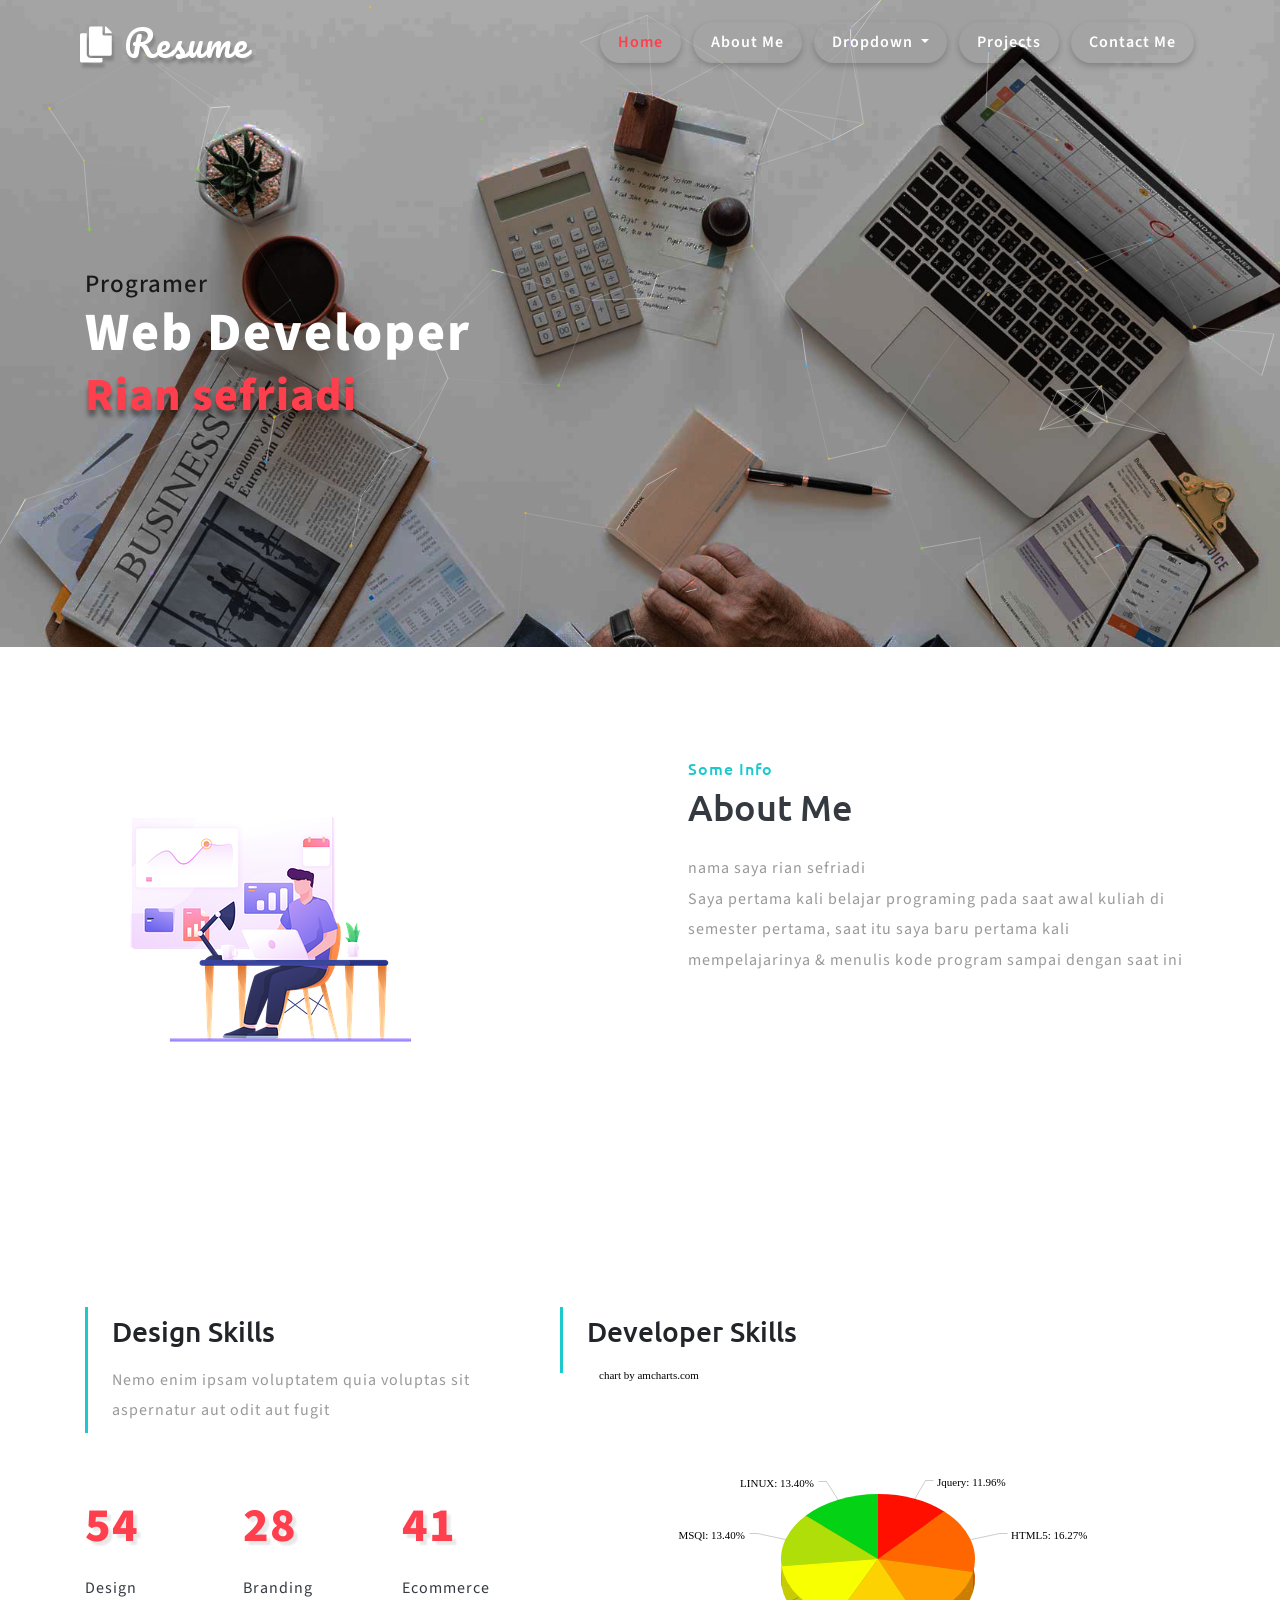
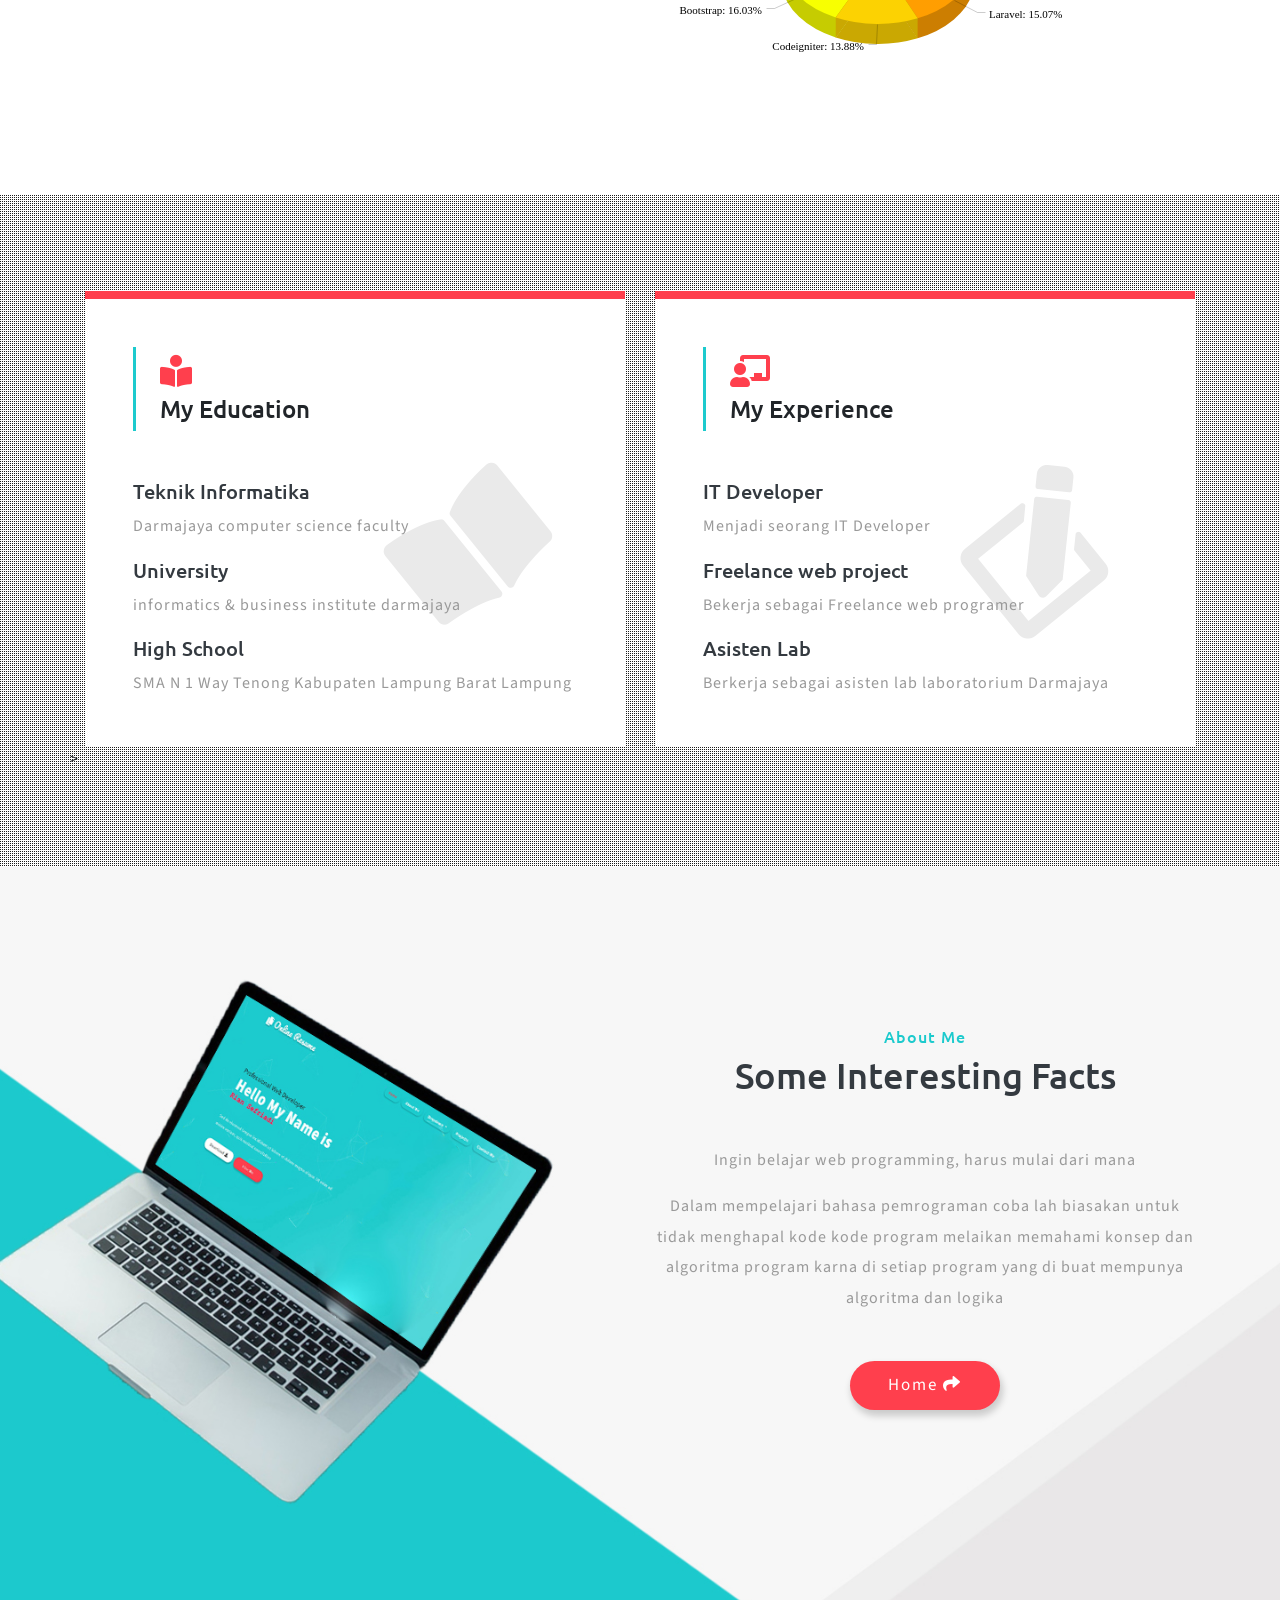
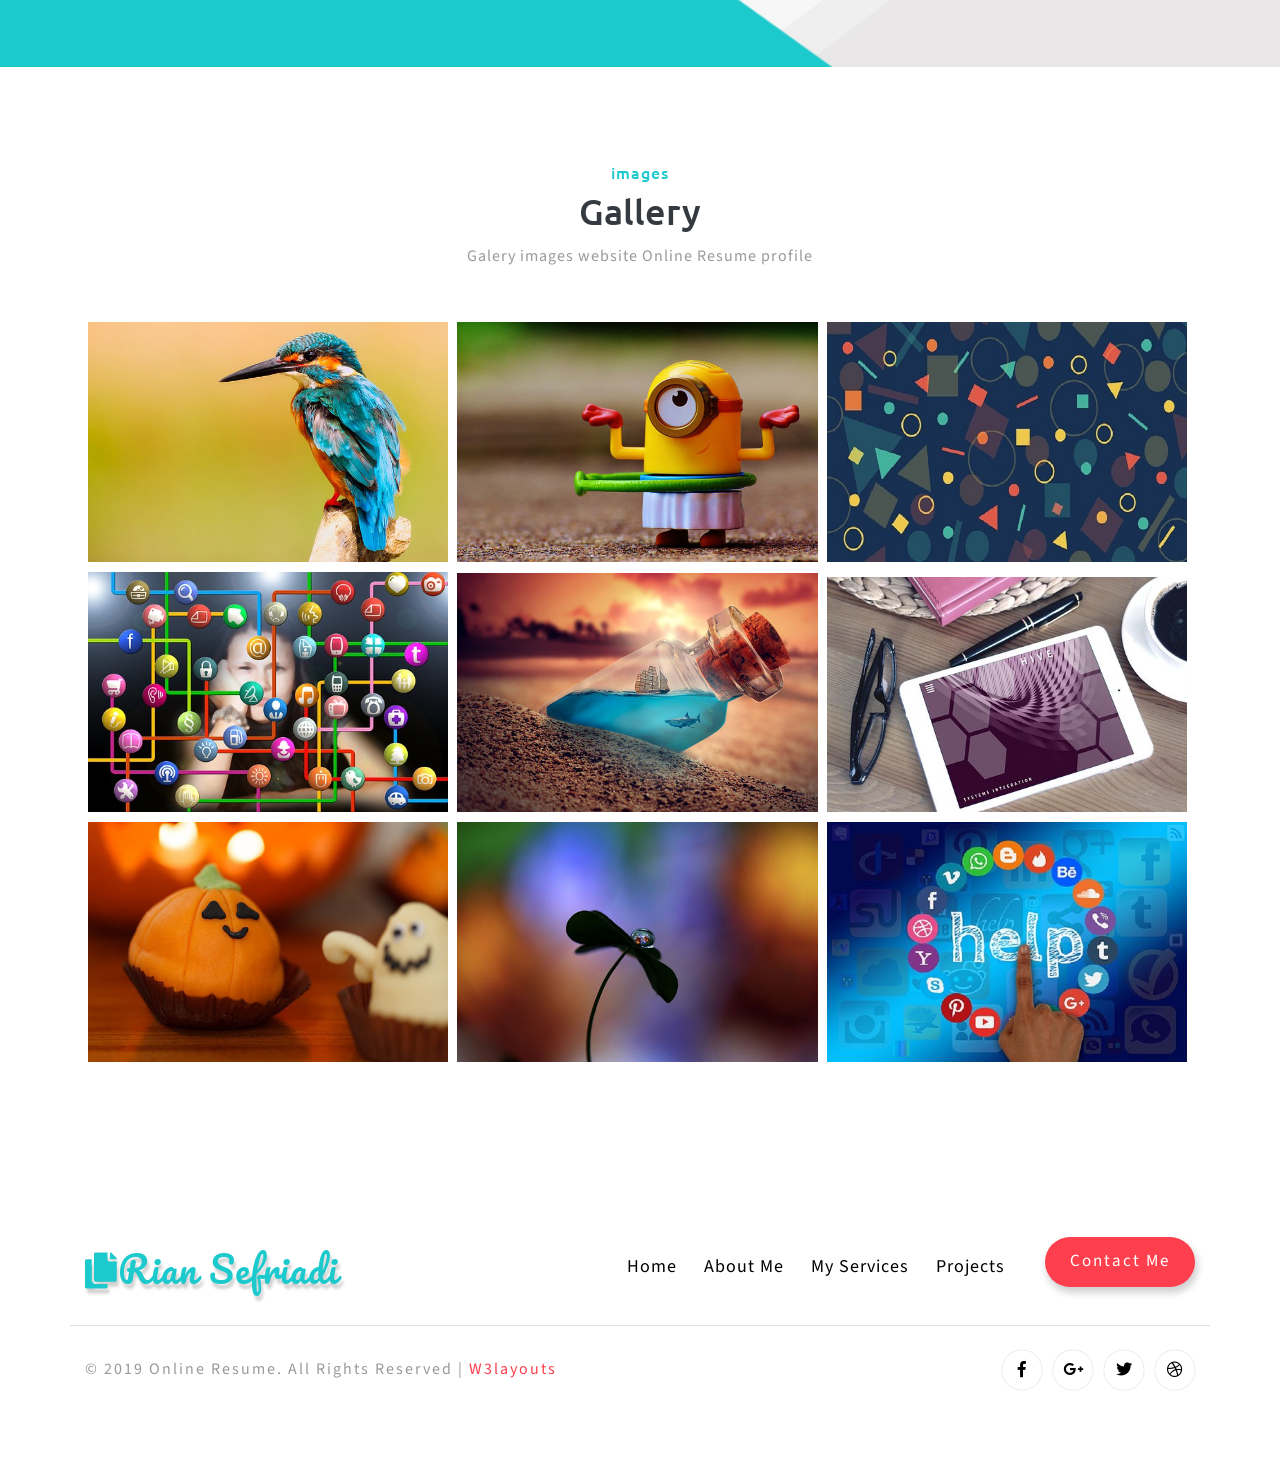
==== commit 04c7895f: "Update index.html" ====
--- a/index.html
+++ b/index.html
@@ -100,8 +100,8 @@
 		<div class="banner-text">
 			<div class="effect-text-w3ls">
 				<div class="container">
-					<h2>Developer</h2>
-					<span class="mytext1 uppercase mt-2">Web Programer</span>
+					<h2>Programer</h2>
+					<span class="mytext1 uppercase mt-2">Web Developer</span>
 					<span class="mytext2">Rian sefriadi </span>
 <!-- 					<p class="para-style text-light mt-xl-4 mt-3">Terimakasih telah berkunjung ke personal website saya Online Resume Web Personal</p> -->
 				</div>
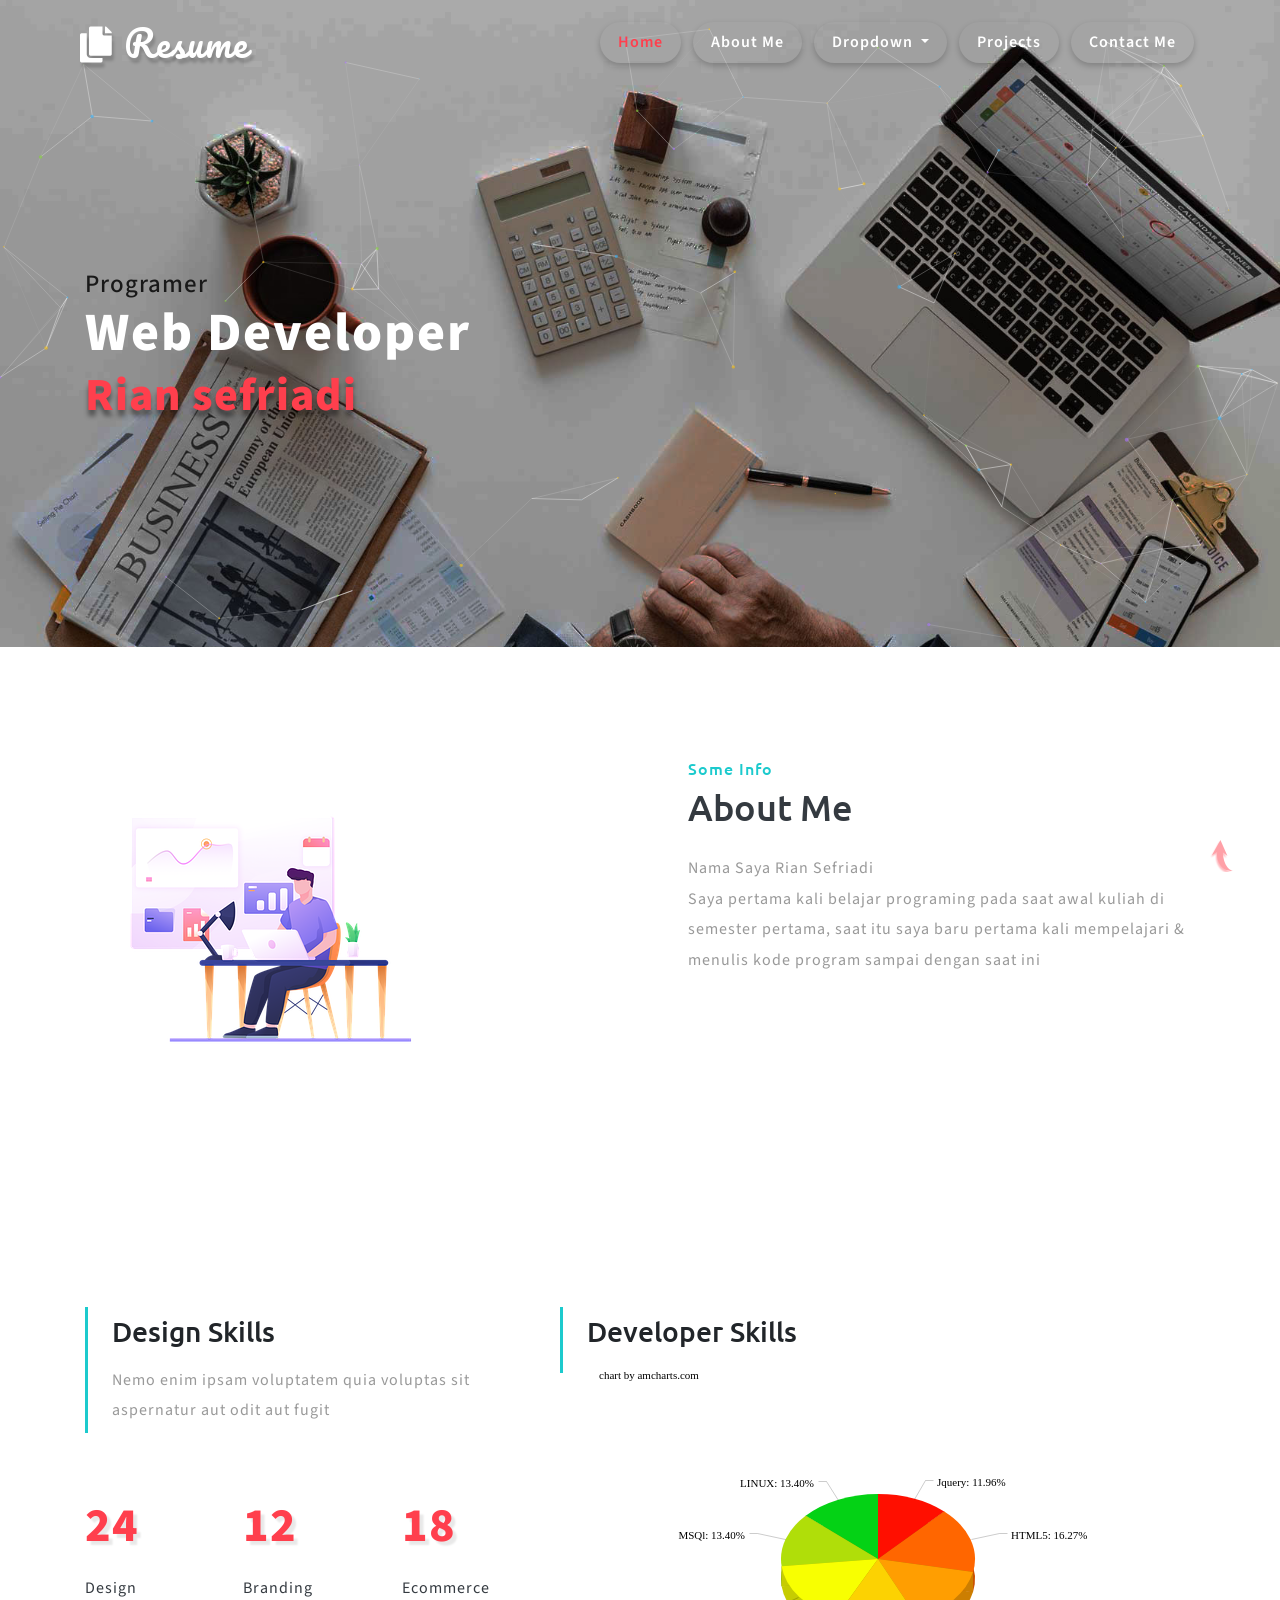
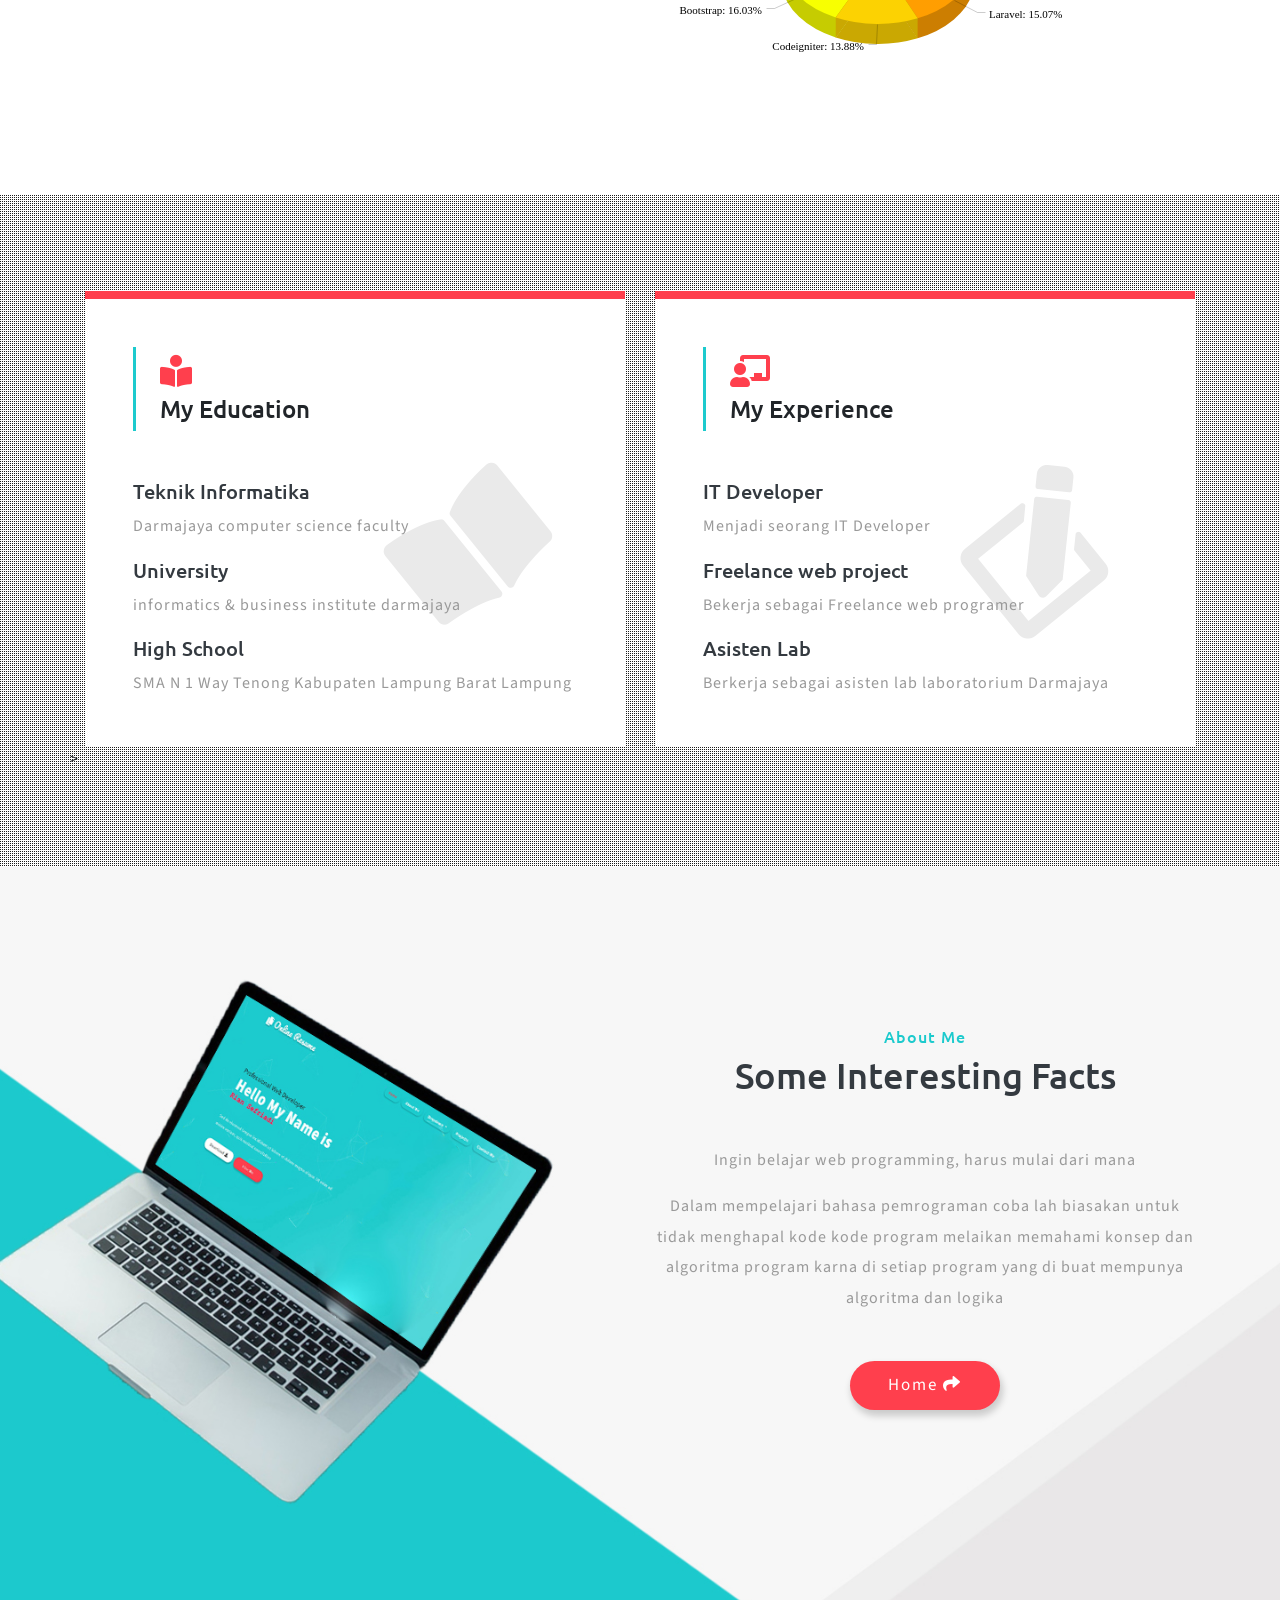
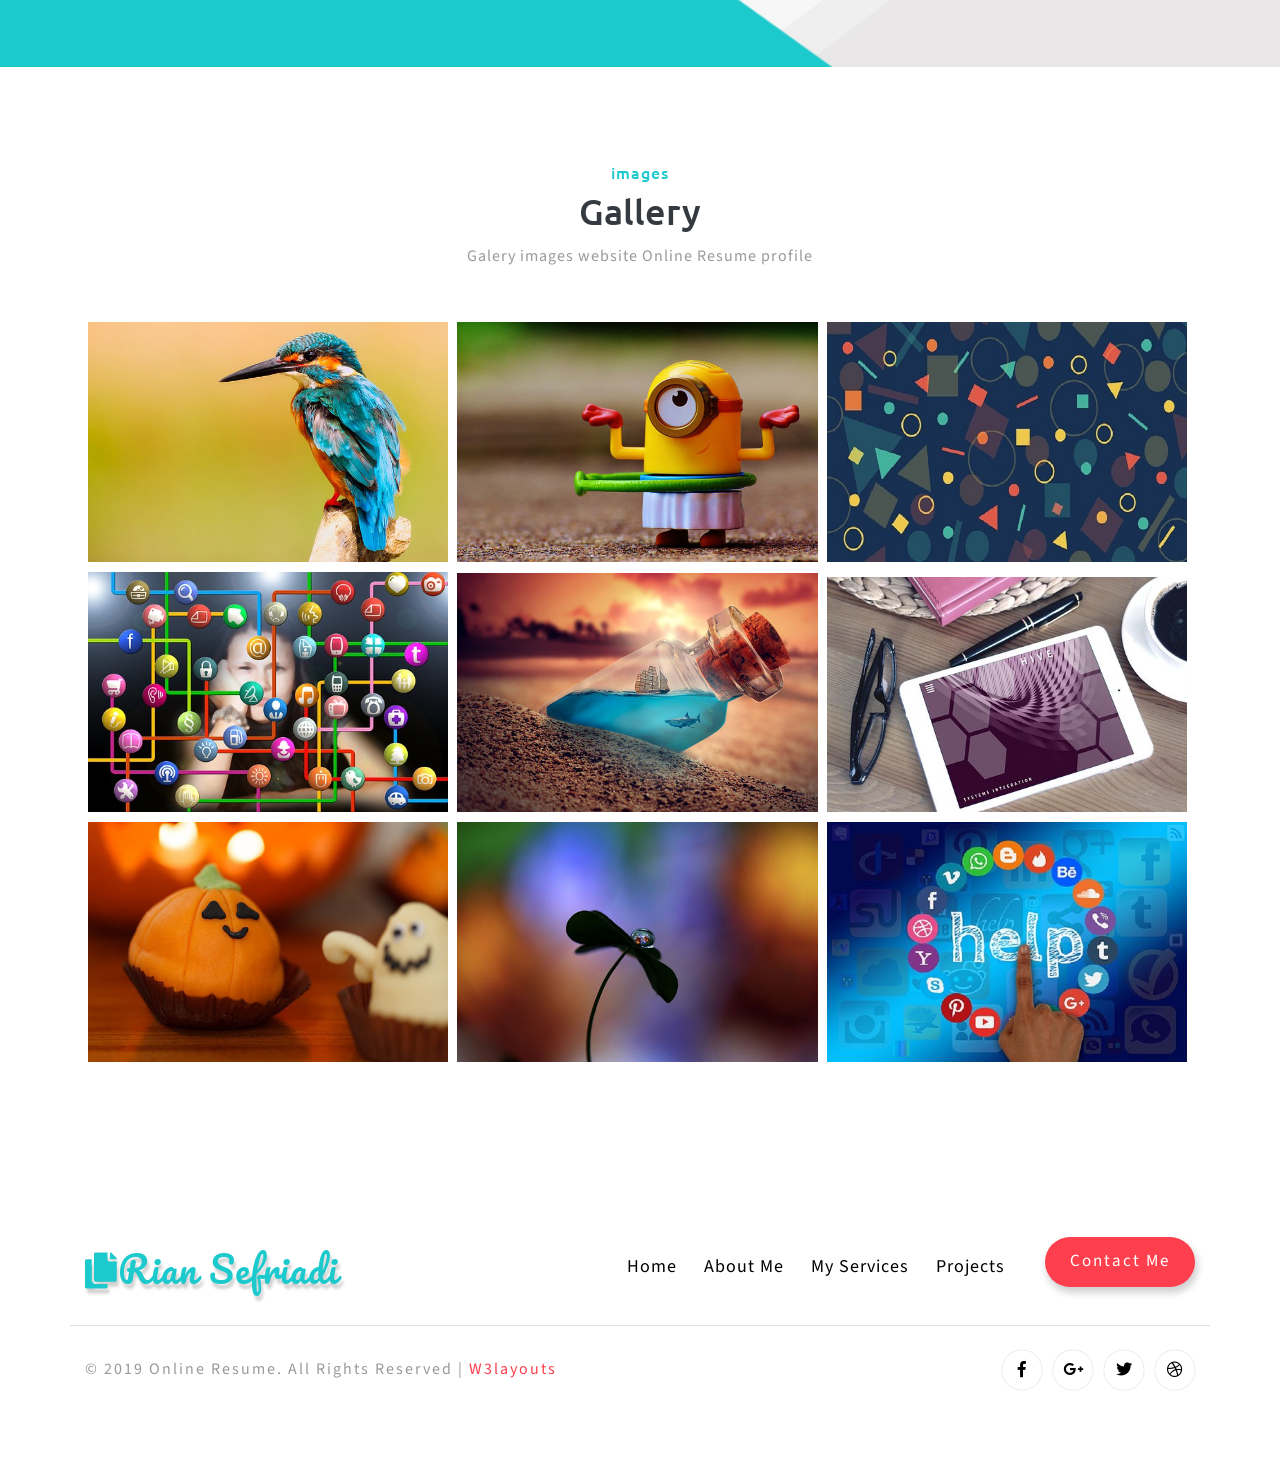
==== commit ee77f2a7: "Update index.html" ====
--- a/index.html
+++ b/index.html
@@ -121,8 +121,8 @@
 				<div class="col-lg-6 feature pl-lg-5 mt-lg-0 mt-5" data-aos="fade-left">
 					<h3 class="title-wthree text-dark mb-4">
 						<span class="mb-2">Some Info</span>About Me</h3>
-					<p>nama saya rian sefriadi
-					<br>Saya pertama kali belajar programing pada saat awal kuliah di semester pertama, saat itu saya baru pertama kali mempelajarinya & menulis kode program sampai dengan saat ini</p>
+					<p>Nama Saya Rian Sefriadi
+					<br>Saya pertama kali belajar programing pada saat awal kuliah di semester pertama, saat itu saya baru pertama kali mempelajari & menulis kode program sampai dengan saat ini</p>
 					<div class="button-w3ls">
 						<!-- <a href="#" class="btn btn-sm animated-button thar-four">Download <i class="fas fa-book"></i></a> -->
 					</div>
